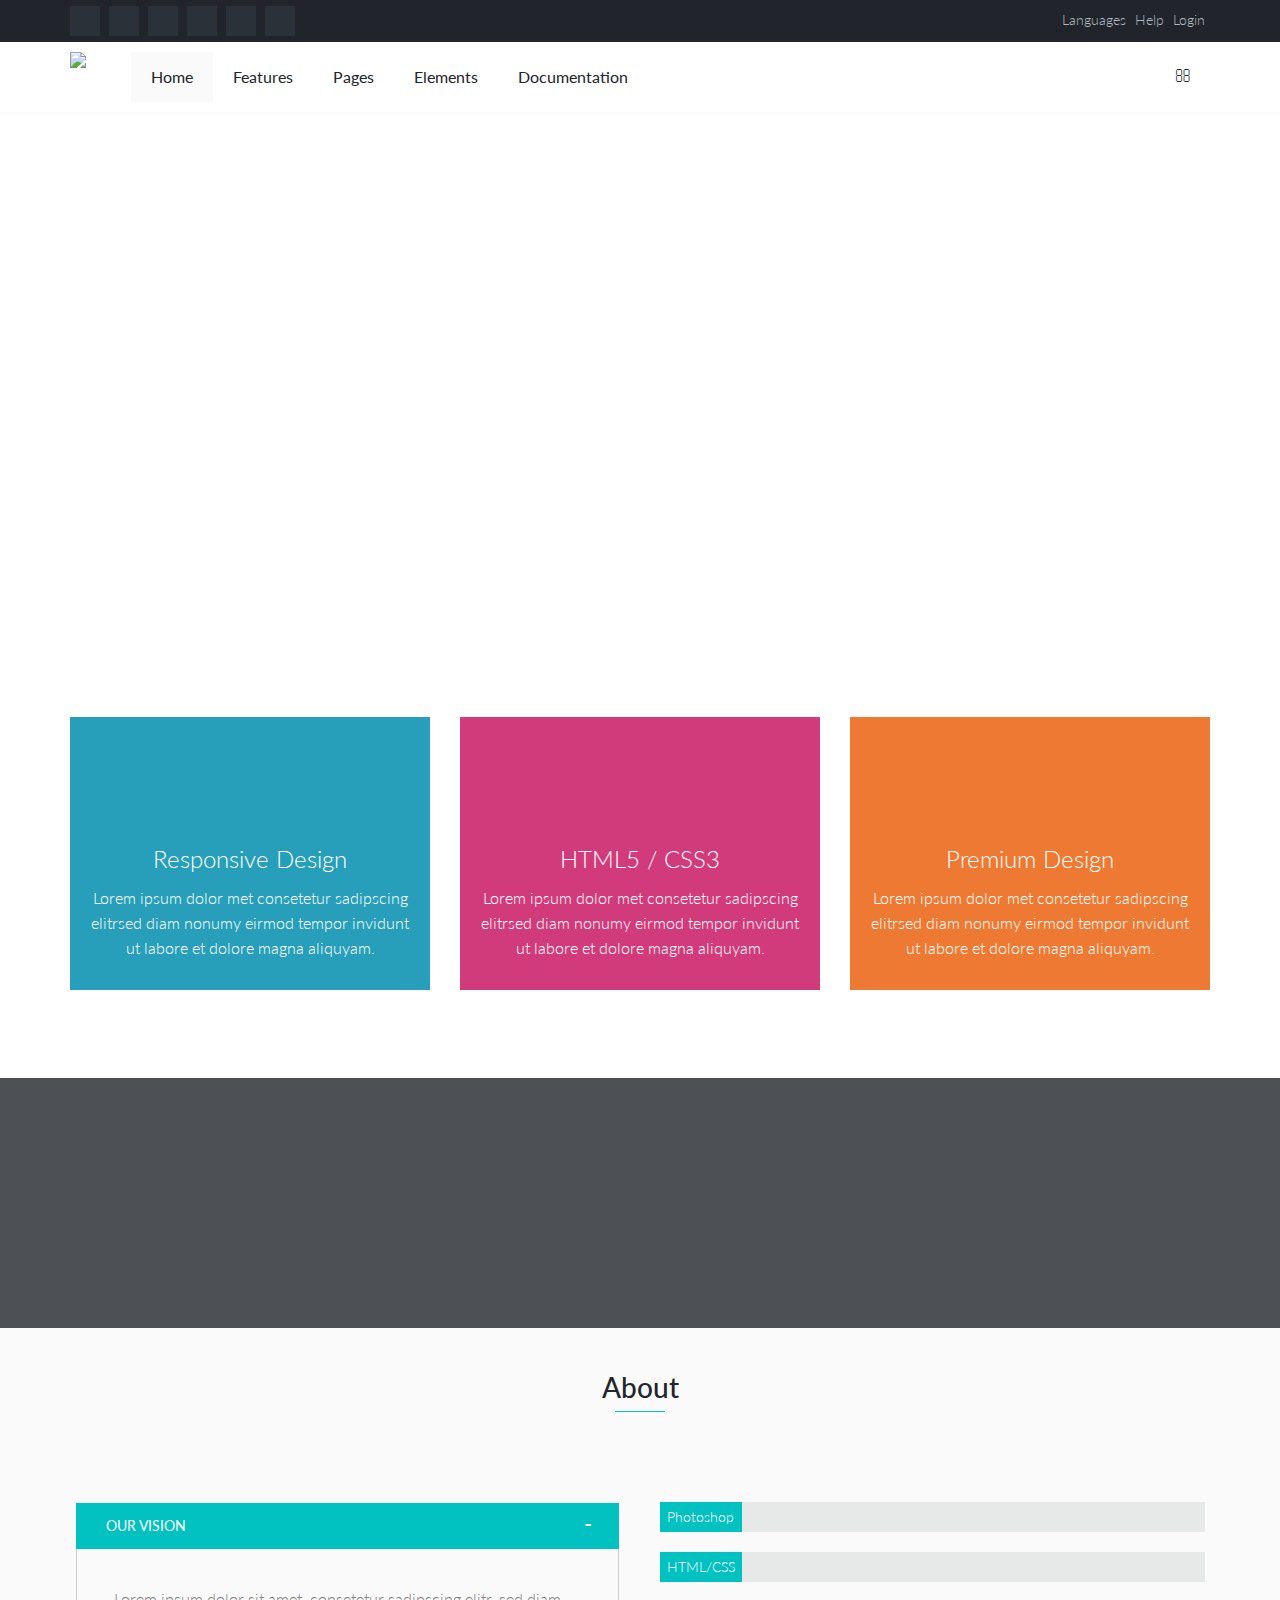
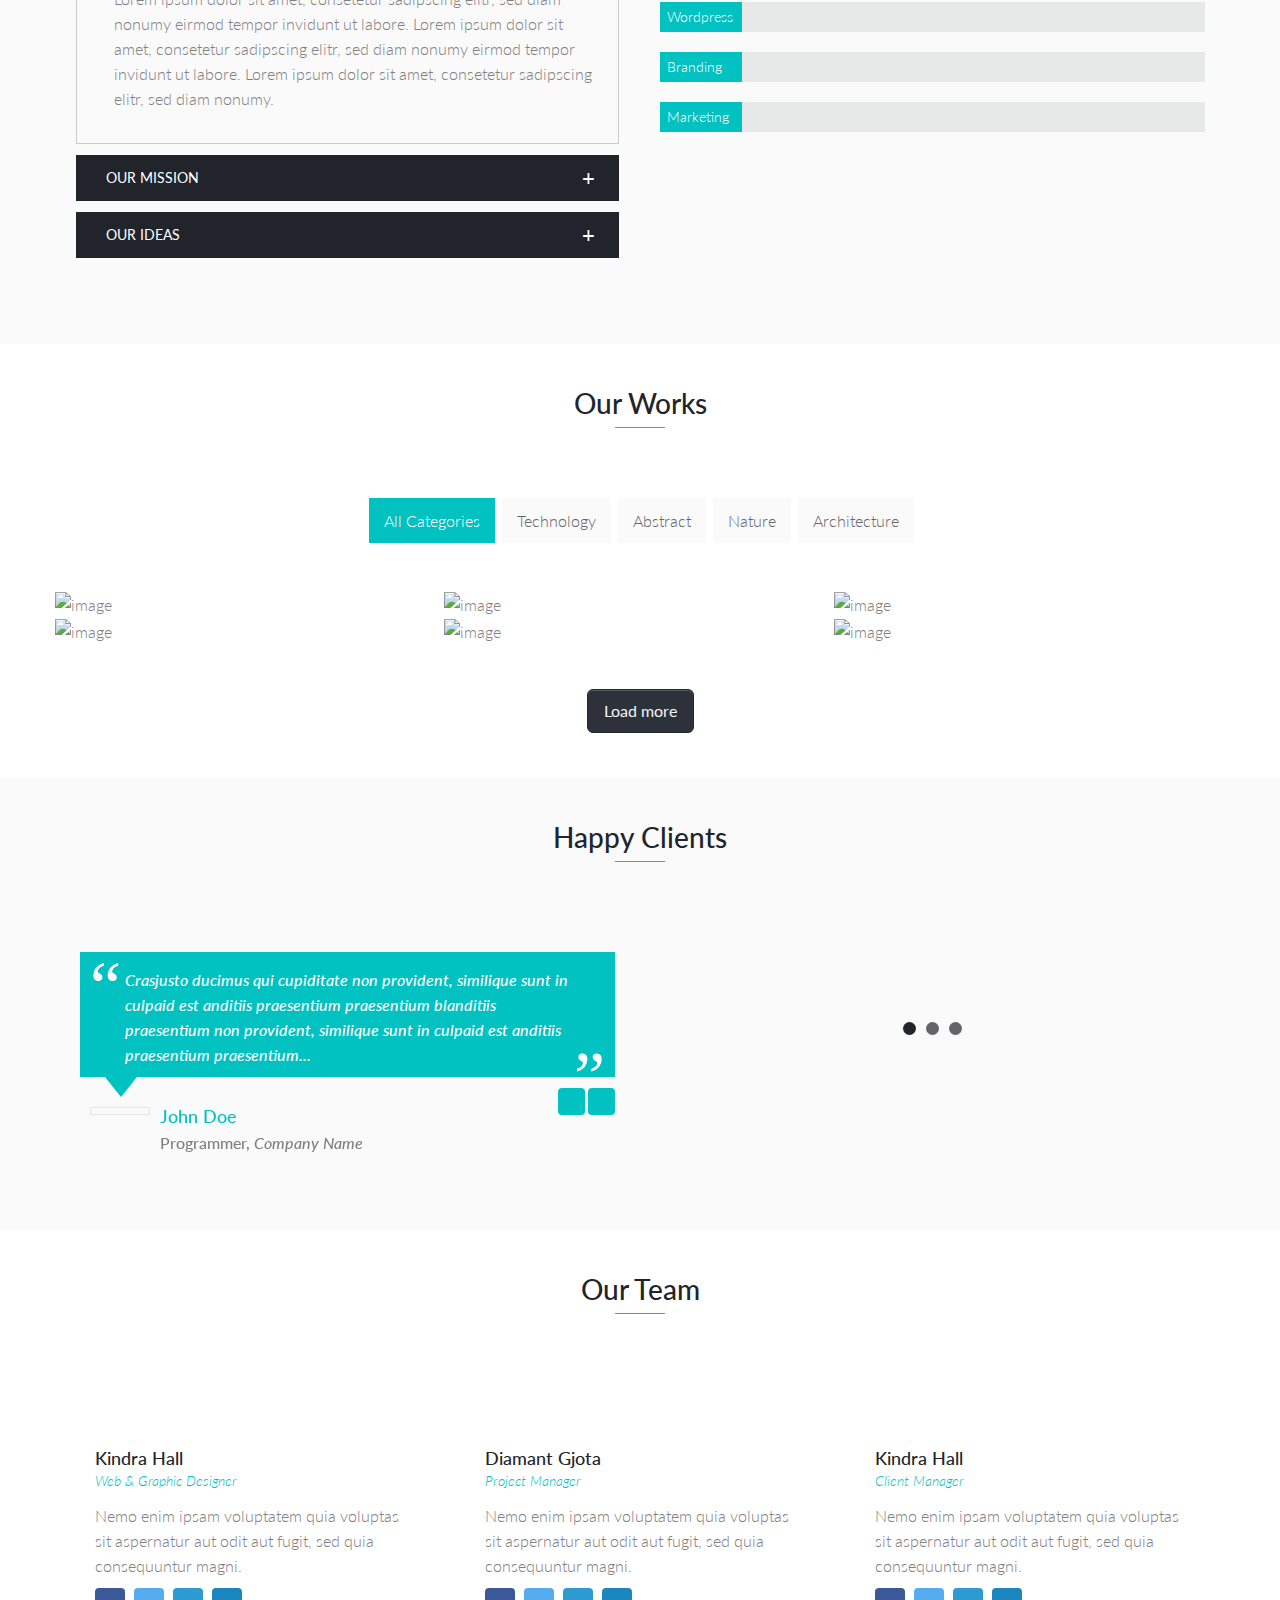
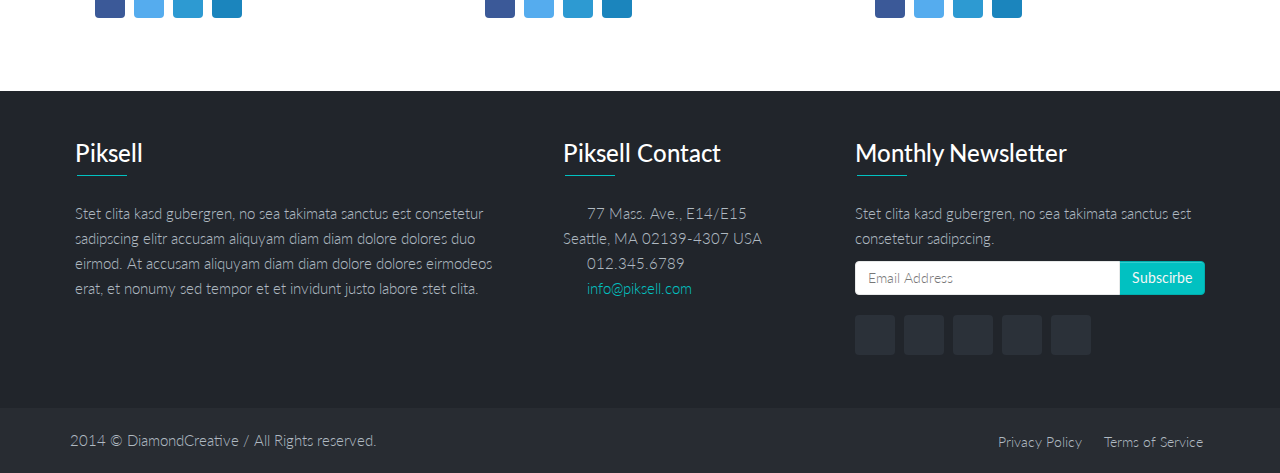
==== index.html @ fafe38b7 "Inicio de proyecto" ====
<!DOCTYPE html>
<html lang="en">
<head>
    <title>Piksell HTML5 Template</title>
    <meta charset="utf-8">
    <meta name="description" content="Piksell Responsive Multipurpose Template">
    <meta name="author" content="Diamant Gjota" />
    <meta name="keywords" content="piksell, html5, css3, template, bootstrap" />
    <meta name="viewport" content="width=device-width; initial-scale=1.0; maximum-scale=1.0; user-scalable=0;">
    
    <!-- Bootstrap Core CSS -->
    <link rel="stylesheet" href="css/bootstrap.min.css" />
    <!-- Icons/FontAwesome -->
    <link rel="stylesheet" href="css/font-awesome.min.css" />
    <!-- totop -->
    <link rel="stylesheet" href="css/ui.totop.css" />
    <!-- owl carusol -->
    <link rel="stylesheet" href="css/owl.carousel.css" />
    <!-- zetta menu -->
    <link rel="stylesheet" href="css/zetta-menu.min.css" />
    <!-- settings revolution slider -->
    <link rel="stylesheet" href="css/settings.css" />
    <!-- layerSlider -->
    <link rel="stylesheet" href="css/layerslider.css" />
    <!-- Animation -->
    <link rel="stylesheet" href="css/animate.css" />
    <!-- Customizable CSS -->
    <link rel="stylesheet" href="css/style.css" />
    
    <!-- FONTS -->
    <link href='http://fonts.googleapis.com/css?family=Lato:300,400,700,900' rel='stylesheet' type='text/css'>
    <link href='http://fonts.googleapis.com/css?family=Open+Sans:400,300,600,700,800' rel='stylesheet' type='text/css'>
    
    <!-- Favicon -->
    <link rel="shortcut icon" href="img/favicon.ico">
    
    <!-- HTML5 elements and media queries Support for IE8 : HTML5 shim and Respond.js -->
    <!--[if lt IE 9]>
        <script src="js/html5shiv.js"></script>
        <script src="js/respond.min.js"></script>
    <![endif]-->
    
</head>
		
<body>

    <!-- top header -->
    <div id="top-header" class="dark">
        <div class="container top-header">
            <div class="row">
                
                <div class="col-md-6 col-sm-7">
                    <a href="#" class="social-icon-jump-x2">
                        <div>
                            <i class="fa fa-facebook facebook-icon-jump"></i>
                            <i class="fa fa-facebook social-icon-jump-dark"></i>
                        </div>
                    </a>
                    <a href="#" class="social-icon-jump-x2">
                        <div>
                            <i class="fa fa-twitter twitter-icon-jump"></i>
                            <i class="fa fa-twitter social-icon-jump-dark"></i>
                        </div>
                    </a>
                    <a href="#" class="social-icon-jump-x2">
                        <div>
                            <i class="fa fa-skype skype-icon-jump"></i>
                            <i class="fa fa-skype social-icon-jump-dark"></i>
                        </div>
                    </a>
                    <a href="#" class="social-icon-jump-x2">
                        <div>
                            <i class="fa fa-dribbble dribbble-icon-jump"></i>
                            <i class="fa fa-dribbble social-icon-jump-dark"></i>
                        </div>
                    </a>
                    <a href="#" class="social-icon-jump-x2">
                        <div>
                            <i class="fa fa-linkedin linkedin-icon-jump"></i>
                            <i class="fa fa-linkedin social-icon-jump-dark"></i>
                        </div>
                    </a>
                    <a href="#" class="social-icon-jump-x2">
                        <div>
                            <i class="fa fa-youtube youtube-icon-jump"></i>
                            <i class="fa fa-youtube social-icon-jump-dark"></i>
                        </div>
                    </a>
                </div>
                
                <div class="col-md-6 col-sm-5">
                    <ul class="top-navigation inline-block pull-right">
                        <li class="languages-nav">
                            <i class="fa fa-globe"></i>
                            <a>Languages</a>
                            <ul class="languages">
                                <li>
                                    <a class="active" href="#">English</a>
                                </li>
                                <li>
                                    <a href="#">German</a>
                                </li>
                                <li>
                                    <a href="#">Spanish</a>
                                </li>
                            </ul>
                        </li>
                        <li><a href="faq.html">Help</a></li>
                        <li><a href="sign-in.html">Login</a></li>
                    </ul>   
                </div>
            
            </div><!-- end row -->
        </div><!-- end container -->
    </div>
    <!-- end top header -->
    
    <!-- start Navigation -->
    <nav class="navbar navbar-default" role="navigation">
      <div class="container">
        <!-- Zetta Menu 1 -->
        <ul onClick="" class="zetta-menu zm-response-switch zm-full-width zm-effect-slide-top">
            <!-- LOGO -->
            <li class="zm-logo">
                <a href="#"><img src="img/piksell_light.png" alt="piksell logo" /></a>
            </li>
            <!-- end LOGO -->
            
            <!-- Home Menu -->
            <li class="zm-active"><a>Home</a>
                <ul class="w-200">
                    <li class="zm-active"><a href="index.html">Home Creative 1</a></li>
                    <li><a href="home_creative2.html">Home Creative 2</a></li>
                    <li><a href="home_agency1.html">Home Agency 1</a></li>
                    <li><a href="home_agency2.html">Home Agency 2</a></li>
                    <li><a href="home_agency3.html">Home Agency 3</a></li>
                    <li><a href="home_agency4.html">Home Agency 4</a></li>
                    <li><a href="home_boxed.html">Home Boxed</a></li>
                    <li><a href="onepage.html">One Page Template</a></li>
                </ul>
            </li>
            <!-- /Home Menu -->
            
            <!-- Features Menu -->
            <li><a>Features</a>
                <ul class="w-150">
                    <li><a href="features/headers.html">Headers</a></li>
                    <li><a href="features/footers.html">Footers</a></li>
                    <li><a href="features/typography.html">Typography</a></li>
                    <li><a href="features/icons.html">Icons</a></li>
                    <li><a href="features/animation.html">Animation</a></li>
                    <li><a><i class="zm-caret fa fa-angle-right"></i>Sub Menu</a>
						<ul class="zm-drop-right w-150">
                            <li><a href="#">Level One</a></li>
                            <li><a>Level One<i class="zm-caret fa fa-angle-right"></i></a>
                            	<ul class="zm-drop-right w-150">
                                	<li><a href="#">Level Two</a></li>
                                    <li><a href="#">Level Two</a></li>
                                    <li><a><i class="zm-caret fa fa-angle-left"></i> Level Two</a>
                                    	<ul class="zm-drop-left w-150">
                                        	<li><a href="#">Level Three</a></li>
                                            <li><a href="#">Level Three</a></li>
                                        </ul>
                                    </li>
                                </ul>
                            </li>
                        </ul>
                    </li>
                </ul>
            </li>
            <!-- /Features Menu -->
            
            <!-- Pages -->
            <li class="zm-content-full"><a>Pages</a>
                <div>
                    <div class="zm-row">
                        <div class="zm-col c-3">
                            <ul>
                                <li><a href="about-us-1.html"><i class="fa fa-angle-right"></i>About Us 1</a></li>
                                <li><a href="about-us-2.html"><i class="fa fa-angle-right"></i>About Us 2</a></li>
                                <li><a href="about-us-3.html"><i class="fa fa-angle-right"></i>About Us 3</a></li>
                                <li><a href="about-me.html"><i class="fa fa-angle-right"></i>About Me</a></li>
                                <li><a href="team1.html"><i class="fa fa-angle-right"></i>Team 1</a></li>
                                <li><a href="team2.html"><i class="fa fa-angle-right"></i>Team 2</a></li>
                                <li><a href="services-1.html"><i class="fa fa-angle-right"></i>Services 1</a></li>
                                <li><a href="services-2.html"><i class="fa fa-angle-right"></i>Services 2</a></li>
                                <li><a href="services-3.html"><i class="fa fa-angle-right"></i>Services 3</a></li>
                                <li><a href="services-4.html"><i class="fa fa-angle-right"></i>Services 4</a></li>
                            </ul>
                        </div>
                        <div class="zm-col c-3">
                            <ul>
                                <li><a href="services-5.html"><i class="fa fa-angle-right"></i>Services 5</a></li>
                                <li><a href="services-6.html"><i class="fa fa-angle-right"></i>Services 6</a></li>
                                <li><a href="services-7.html"><i class="fa fa-angle-right"></i>Services 7</a></li>
                                <li><a href="services-8.html"><i class="fa fa-angle-right"></i>Services 8</a></li>
                                <li><a href="clients-1.html"><i class="fa fa-angle-right"></i>Clients 1</a></li>
                                <li><a href="clients-2.html"><i class="fa fa-angle-right"></i>Clients 2</a></li>
                                <li><a href="clients-3.html"><i class="fa fa-angle-right"></i>Clients 3</a></li>
                                <li><a href="portfolio-3-column1.html"><i class="fa fa-angle-right"></i>Portfolio 3 Column v1</a></li>
                                <li><a href="portfolio-3-column2.html"><i class="fa fa-angle-right"></i>Portfolio 3 Column v2</a></li>
                                <li><a href="portfolio-item-1.html"><i class="fa fa-angle-right"></i>Portfolio Item 1</a></li>
                            </ul>
                        </div>
                        <div class="zm-col c-3">
                            <ul>
                                <li><a href="portfolio-item-2.html"><i class="fa fa-angle-right"></i>Portfolio Item 2</a></li>
                                <li><a href="error404.html"><i class="fa fa-angle-right"></i>Error 404</a></li>
                                <li><a href="error500.html"><i class="fa fa-angle-right"></i>Error 500</a></li>
                                <li><a href="sign-in.html"><i class="fa fa-angle-right"></i>Sign In</a></li>
                                <li><a href="sign-up.html"><i class="fa fa-angle-right"></i>Sign Up</a></li>
                                <li><a href="contact-1.html"><i class="fa fa-angle-right"></i>Contact 1</a></li>
                                <li><a href="contact-2.html"><i class="fa fa-angle-right"></i>Contact 2</a></li>
                                <li><a href="contact-3.html"><i class="fa fa-angle-right"></i>Contact 3</a></li>
                            	<li><a href="blog-left-sidebar.html"><i class="fa fa-angle-right"></i>Blog Sidebar Left</a></li>
                                <li><a href="blog-right-sidebar.html"><i class="fa fa-angle-right"></i>Blog Sidebar Right</a></li>
                            </ul>
                        </div>
                        <div class="zm-col c-3">
                            <ul class="last">
                                <li><a href="blog-full-width.html"><i class="fa fa-angle-right"></i>Blog Full Width</a></li>
                                <li><a href="blog-item-left-sidebar.html"><i class="fa fa-angle-right"></i>Blog Item Left Sidebar</a></li>
                                <li><a href="blog-item-right-sidebar.html"><i class="fa fa-angle-right"></i>Blog Item Right Sidebar</a></li>
                                <li><a href="blog-item-full-width.html"><i class="fa fa-angle-right"></i>Blog Item Full Width</a></li>
                                <li><a href="privacy-policy.html"><i class="fa fa-angle-right"></i>Privacy Policy</a></li>
                                <li><a href="terms-of-service.html"><i class="fa fa-angle-right"></i>Terms of Service</a></li>
                                <li><a href="faq.html"><i class="fa fa-angle-right"></i>FAQ</a></li>
                            </ul>
                        </div>
                    </div>
                </div>
            </li>
            <!-- /Pages -->
            
            <!-- Elements -->
            <li class="zm-content-full"><a>Elements</a>
                <div>
                    <div class="zm-row">
                        <div class="zm-col c-3">
                            <ul>
                                <li><a href="features/accordion-tabs.html"><i class="fa fa-angle-right"></i>Accordion & tabs</a></li>
                                <li><a href="features/alerts.html"><i class="fa fa-angle-right"></i>Alerts</a></li>
                                <li><a href="features/boxes.html"><i class="fa fa-angle-right"></i>Boxes</a></li>
                                <li><a href="features/buttons.html"><i class="fa fa-angle-right"></i>Buttons</a></li>
                                <li><a href="features/breadcrumbs.html"><i class="fa fa-angle-right"></i>Breadcrumbs</a></li>

                            </ul>
                        </div>
                        <div class="zm-col c-3">
                            <ul>
                                <li><a href="features/carousel.html"><i class="fa fa-angle-right"></i>Carousel</a></li>
                                <li><a href="features/counters.html"><i class="fa fa-angle-right"></i>Counters</a></li>
                                <li><a href="features/forms.html"><i class="fa fa-angle-right"></i>Forms</a></li>
                                <li><a href="features/icon-boxes.html"><i class="fa fa-angle-right"></i>Icon Boxes</a></li>
                                <li><a href="features/lists.html"><i class="fa fa-angle-right"></i>Lists</a></li>
                            </ul>
                        </div>
                        <div class="zm-col c-3">
                            <ul>
                                <li><a href="features/paginations.html"><i class="fa fa-angle-right"></i>Pagination</a></li>
                                <li><a href="features/progress.html"><i class="fa fa-angle-right"></i>Progress bar</a></li>
                                <li><a href="features/tables.html"><i class="fa fa-angle-right"></i>Table</a></li>
                                <li><a href="features/testimonials.html"><i class="fa fa-angle-right"></i>Testimonials</a></li>
                                <li><a href="features/panels.html"><i class="fa fa-angle-right"></i>Panels</a></li>
                            </ul>
                        </div>
                        <div class="zm-col c-3">
                            <ul class="last">
                                <li><a href="features/sections.html"><i class="fa fa-angle-right"></i>Sections</a></li>
                                <li><a href="features/thumbnails.html"><i class="fa fa-angle-right"></i>Thumbnails</a></li>
                                <li><a href="features/pricing-tables.html"><i class="fa fa-angle-right"></i>Pricing Tables</a></li>
                                <li><a href="features/social-icons.html"><i class="fa fa-angle-right"></i>Social Icons</a></li>
                            </ul>
                        </div>
                    </div>
                </div>
            </li>
            <!-- /Elements -->
            
            <!-- Blog Menu -->
            <li><a href="documentation/docs.html">Documentation</a></li>
            <!-- /Blog Menu -->
    
            <!-- Search Place -->
            <li class="zm-search zm-right-item">
                <form>
                    <input id="search-1" name="search" type="search">
                    <label for="search-1" class="fa fa-search"></label>
                </form>
            </li>
            <!-- /Search Place -->
        </ul>
        <!-- /Zetta Menu 1 -->
      </div><!-- /.container-fluid -->
    </nav>
    <!-- end nav -->
		
	<!-- layerSlider -->
    <div id="full-slider-wrapper">
		<div id="layerslider" style="width:100%;height:530px;">
			
            
            <div class="ls-slide" data-ls="transition2d:95;timeshift:-1000;">
                <img src="sliderimages/slide-b-bg.jpg" class="ls-bg" alt="Slide background"/>
                
                <img class="ls-l" style="top:50px;left:125px;white-space: nowrap;" data-ls="offsetxin:400;durationin:2000;offsetxout:400;" src="sliderimages/sliderman.png" alt="">
				
                <p class="ls-l" style="top:80px;left:730px;font-weight: 300;height:40px;padding-right:10px;padding-left:10px;font-size:36px;line-height:37px;color:#fff;white-space: nowrap;" data-ls="offsetxin:0;durationin:2000;delayin:1500;easingin:easeOutElastic;rotatexin:-90;transformoriginin:50% top 0;offsetxout:-400;durationout:1000;">
					Powerfully Responsive <br />&amp; Clean Design
				</p>
				
                <p class="ls-l" style="top:170px;left:740px;font-family:'Indie Flower';font-size:22px;color:#fff;white-space: nowrap;" data-ls="offsetxin:0;durationin:2000;delayin:2000;easingin:easeOutElastic;rotatexin:90;transformoriginin:50% top 0;offsetxout:-600;">
					Multi-purpose HTML Template
				</p>

                <p class="ls-l" style="top:210px;left:740px;font-family:'Indie Flower';font-size:18px;color:#fff;white-space: nowrap;" data-ls="offsetxin:0;durationin:2000;delayin:2000;easingin:easeOutElastic;rotatexin:90;transformoriginin:50% top 0;offsetxout:-600;">
					Incredible Features, elements and options that <br />allow you to create beautiful layouts.
				</p>
                
                <a class="btn pi-btn-red ls-s-1" href="#" style=" padding: 9px 20px; font-size:18px; top:270px;left:740px;slidedirection : right; slideoutdirection : right; durationin : 3000; durationout : 2500; delayin : 1000; ">
                Purchease Now
            	</a>
				
                <img class="ls-l ls-linkto-3" style="top:360px;left:742px;white-space: nowrap;" data-ls="offsetxin:-50;delayin:1000;offsetxout:-50; durationin : 3000; durationout : 2500; delayin : 1000;" src="sliderimages/left.PNG" alt="">
                
                <img class="ls-l ls-linkto-2" style="top:360px;left:782px;white-space: nowrap;" data-ls="offsetxin:50;delayin:1000;offsetxout:50; durationin : 3000; durationout : 2500; delayin : 1000;" src="sliderimages/right.png" alt="">
                
			</div><!-- end ls-slider -->
            
            <div class="ls-slide" data-ls="transition2d:95;timeshift:-1000;">
				<img src="sliderimages/slide-b-1.png" class="ls-bg" alt="Slide background"/>
                
                <img class="ls-l" style="top:80px;left:550px;white-space: nowrap;" data-ls="offsetxin:300;durationin:2000;offsetxout:-300;parallaxlevel:-1;" src="sliderimages/screen_02.png" alt="">
                
                <img class="ls-l" style="top:137px;left:450px;white-space: nowrap;" data-ls="offsetxin:600;durationin:2000;offsetxout:-600;parallaxlevel:1;" src="sliderimages/screen_01.png" alt="">
				
                <p class="ls-l" style="top:140px;left:125px;font-weight: 300;height:40px;padding-right:10px;padding-left:10px;font-size:36px;line-height:37px;color:#fff;white-space: nowrap;" data-ls="offsetxin:0;durationin:2000;delayin:1500;easingin:easeOutElastic;rotatexin:-90;transformoriginin:50% top 0;offsetxout:-200;durationout:1000;parallaxlevel:3;">
					Full Width &amp; <br />Boxed Layout
				</p>
				
                <a class="btn pi-btn-default ls-s-1" href="#" style=" padding: 9px 20px; font-size:20px; top:240px; left: 135px; white-space: nowrap;" data-ls="offsetxin:0;durationin:2000;delayin:1500;easingin:easeOutElastic;rotatexin:-90;transformoriginin:50% top 0;offsetxout:-200;durationout:1000;parallaxlevel:3;">
                Download Now
            	</a>
				
                <img class="ls-l ls-linkto-1" style="top:320px;left:135px;white-space: nowrap;" data-ls="offsetxin:-50;delayin:1000;offsetxout:-50;parallaxlevel:3;" src="sliderimages/left.PNG" alt="">
                
                <img class="ls-l ls-linkto-3" style="top:320px;left:175px;white-space: nowrap;" data-ls="offsetxin:50;delayin:1000;offsetxout:50;parallaxlevel:3;" src="sliderimages/right.png" alt="">
                
                
			</div><!-- end ls-slider -->
			
            <div class="ls-slide" data-ls="transition2d:95;timeshift:-1000;">
				<img src="sliderimages/bg6b.jpg" class="ls-bg" alt="Slide background"/>
				
                <p class="ls-l" style="top:150px;left:50%;font-weight: 300;font-size:36px;line-height:37px;color:#21252b;white-space: nowrap;" data-ls="offsetxin:0;durationin:2000;delayin:1500;easingin:easeOutElastic;rotatexin:-90;transformoriginin:50% top 0;offsetxout:-200;durationout:1000;">
					WE ARE PIKSELL
				</p>
				
                <p class="ls-l" style="top:210px;left:50%;font-family:'Indie Flower';font-size:18px;color:#384147;white-space: nowrap;" data-ls="offsetxin:0;durationin:1000;delayin:2000;easingin:easeOutElastic;rotatexin:90;transformoriginin:50% top 0;offsetxout:-400;">
					Clean And Creative Design With Dedicated Support System
				</p>
                
                <a class="btn pi-btn-dark btn-border ls-s-1" href="#" style=" padding: 9px 20px; font-size:20px; top:260px; left: 50%; white-space: nowrap;" data-ls="offsetxin:0;durationin:1000;delayin:1500;easingin:easeOutElastic;rotatexin:-90;transformoriginin:50% top 0;offsetxout:-200;">
                View More
            	</a>
				
                <img class="ls-l ls-linkto-2" style="top:360px;left:48.5%;white-space: nowrap;" data-ls="offsetxin:-50;delayin:1000;rotatein:-50;offsetxout:50;rotateout:50;" src="sliderimages/left-dark.png" alt="">
                
                <img class="ls-l ls-linkto-1" style="top:360px;left:51.5%;white-space: nowrap;" data-ls="offsetxin:50;delayin:1000;offsetxout:50;" src="sliderimages/right-dark.png" alt="">
                
			</div><!-- end ls-slider -->
		
        </div>
	</div>
    <!-- end layerSlider -->
    
    <!-- what-we-do -->
    <section class="content">
    	<div class="container">
        	<div class="row">
            	
                <div class="col-sm-4">
                    <div class="single_box box-blue style3">
                        <div class="icons_introimg image-icon">
                            <i class="fa fa-tablet"></i>
                        </div>
                        <h3>Responsive Design</h3>
                        <p class="introtext">Lorem ipsum dolor met consetetur sadipscing elitrsed diam nonumy eirmod tempor invidunt ut labore et dolore magna aliquyam.</p>
                    </div>
                </div>
                
                <div class="col-sm-4">
                    <div class="single_box box-pink style3">
                        <div class="icons_introimg image-icon">
                            <i class="fa fa-code"></i>
                        </div>
                        <h3>HTML5 / CSS3</h3>
                        <p class="introtext">Lorem ipsum dolor met consetetur sadipscing elitrsed diam nonumy eirmod tempor invidunt ut labore et dolore magna aliquyam.</p>
                    </div>
                </div>
                
                <div class="col-sm-4">
                    <div class="single_box box-orange style3">
                        <div class="icons_introimg image-icon">
                            <i class="fa  fa-rocket"></i>
                        </div>
                        <h3>Premium Design</h3>
                        <p class="introtext">Lorem ipsum dolor met consetetur sadipscing elitrsed diam nonumy eirmod tempor invidunt ut labore et dolore magna aliquyam.</p>
                    </div>
                </div>
                
            </div><!-- end of row -->
        </div><!-- end of container -->
    </section>
    <!-- end of what-we-do -->
    
    <!-- parallax section -->
    <section class="content section-parallax parallaxBg" style="background-image: url(img/about-us-bg.jpg);">
    	<div class="layer"></div>
    	<div class="container parallax-content">
        	<div class="row text-center">
            	<h3 class="margin-bottom-30 wow fadeInDown" data-wow-duration="1s">Awesome Parallax section</h3>
                <p class="margin-bottom-30 wow fadeInDown" data-wow-duration="1s">Lorem ipsum dsamet consetetur sadipscing elitacusam aliquyam diam diam dolore dolores duo eirmod eos eratet nonumy.</p>
                <a href="#" class="btn btn-lg pi-btn-default wow fadeInUp" data-wow-duration="2s">Purchease</a>
            </div>
        </div><!-- end container -->
    </section>
    <!-- end parallax section -->
    
    <!-- About Company -->
    <section class="content section-grey">
    	<div class="container about-company">
        	<div class="row">
            	<h4 class="text-center">About</h4>
                <div class="line"></div>
                
            	<div class="col-sm-6 padd">
                	<div class="panel-group" id="accordion">
                        <div class="panel panel-default">
                            <div class="panel-heading">
                                <h4 class="panel-title">
                                    <a data-toggle="collapse" data-parent="#accordion" href="#collapse1">
                                       Our vision
                                    </a>
                                </h4>
                            </div>
                            <div id="collapse1" class="panel-collapse collapse in">
                                <div class="panel-body">
                                    <p>Lorem ipsum dolor sit amet, consetetur sadipscing elitr, sed diam nonumy eirmod tempor invidunt ut labore. Lorem ipsum dolor sit amet, consetetur sadipscing elitr, sed diam nonumy eirmod tempor invidunt ut labore. Lorem ipsum dolor sit amet, consetetur sadipscing elitr, sed diam nonumy.</p>
                                </div>
                            </div>
                        </div>
                        <div class="panel panel-default">
                            <div class="panel-heading">
                                <h4 class="panel-title">
                                    <a data-toggle="collapse" data-parent="#accordion" href="#collapse2" class="collapsed">
                                        Our mission
                                    </a>
                                </h4>
                            </div>
                            <div id="collapse2" class="panel-collapse collapse">
                                <div class="panel-body"><p>Lorem ipsum dolor sit amet, consetetur sadipscing elitr, sed diam nonumy eirmod tempor invidunt ut labore. Lorem ipsum dolor sit amet, consetetur sadipscing elitr, sed diam nonumy eirmod tempor invidunt ut labore.Lorem ipsum dolor sit amet, consetetur sadipscing elitr, sed diam nonumy eirmod tempor invidunt ut labore.</p>
                                </div>
                            </div>
                        </div>
                        <div class="panel panel-default">
                            <div class="panel-heading">
                                <h4 class="panel-title">
                                    <a data-toggle="collapse" data-parent="#accordion" href="#collapse3" class="collapsed">
                                        Our ideas
                                    </a>
                                </h4>
                            </div>
                            <div id="collapse3" class="panel-collapse collapse">
                                <div class="panel-body">
                                    <p>Lorem ipsum dolor sit amet, consetetur sadipscing elitr, sed diam nonumy eirmod tempor invidunt ut labore. Lorem ipsum dolor sit amet, consetetur sadipscing elitr, sed diam nonumy eirmod tempor invidunt ut labore.Lorem ipsum dolor sit amet, consetetur sadipscing elitr, sed diam nonumy eirmod tempor invidunt ut labore.</p>
                                </div>
                            </div>
                        </div>
                    </div> <!-- eof collapse -->

                </div><!-- end sm-6 -->
                
                <div class="col-sm-6 padd">
                	<div class="progress progress-style3">
                      <div class="progress-bar" data-percentage="80" style="width: 0%;">
                        <span class="skills-name pull-left">Photoshop</span>  
                        <span class="skills-percentage pull-right"></span>
                      </div><!-- end progress-bar -->
                    </div><!-- end progress -->
                    
                    <div class="progress progress-style3">
                      <div class="progress-bar" data-percentage="85" style="width: 0%;">
                        <span class="skills-name pull-left">HTML/CSS</span>
                        <span class="skills-percentage pull-right"></span> 
                      </div><!-- end progress-bar -->
                    </div><!-- end progress -->
                    
                    <div class="progress progress-style3">
                      <div class="progress-bar" data-percentage="65" style="width: 0%;">
                        <span class="skills-name pull-left">Wordpress</span>
                        <span class="skills-percentage pull-right"></span>
                      </div><!-- end progress-bar -->
                    </div><!-- end progress -->
                    
                    <div class="progress progress-style3">
                      <div class="progress-bar" data-percentage="98" style="width: 0%;">
                        <span class="skills-name pull-left">Branding</span>  
                        <span class="skills-percentage pull-right"></span>
                      </div><!-- end progress-bar -->
                    </div><!-- end progress -->
                    
                    <div class="progress progress-style3">
                      <div class="progress-bar" data-percentage="74" style="width: 0%;">
                        <span class="skills-name pull-left">Marketing</span>  
                        <span class="skills-percentage pull-right"></span>
                      </div><!-- end progress-bar -->
                    </div><!-- end progress -->

                </div><!-- end sm-6 -->
                
            </div><!-- end row -->
        </div><!-- end container -->
    </section>
    <!-- end About Company -->
    
    <!-- portfolio section -->
    <section class="content">
    	<div class="container">
        	<div class="row">
            	<h4 class="text-center">Our Works</h4>
                <div class="line"></div>
                
            	<div class="portfolioFilter margin-bottom-40 text-center">
                    <a href="#" data-filter="*" class="current">All Categories</a>
                    <a href="#" data-filter=".technology">Technology</a>
                    <a href="#" data-filter=".abstract">Abstract</a>
                    <a href="#" data-filter=".nature">Nature</a>
                    <a href="#" data-filter=".architecture">Architecture</a>
                </div>
                
            	 <div class="portfolioContainer grid-3">
					
                    <div class="item technology">
                        <div class="portfolio-layer"></div>
                        <img src="img/portfolio/technology/image_01.jpg" alt="image">
                        <div class="work-description">
                            <a href="portfolio-item-2.html">
                                <div class="plus">
                                    <i class="fa fa-plus"></i>
                                </div>
                            </a>
                            <h6>iPhone 5S with Sport Fashion Sunglasses</h6>
                            <p><i class="fa fa-tag margin-right-5"></i>Technology</p>
                        </div><!-- end work-description -->
                    </div><!-- end item -->
                    
                    <div class="item nature">
                        <div class="portfolio-layer"></div>
                        <img src="img/portfolio/nature/image_02.jpg" alt="image">
                        <div class="work-description">
                            <a href="portfolio-item-1.html">
                                <div class="plus">
                                    <i class="fa fa-plus"></i>
                                </div>
                            </a>
                            <h6>Tree in Morning Sunlights</h6>
                            <p><i class="fa fa-tag margin-right-5"></i>Nature</p>
                        </div><!-- end work-description -->
                    </div><!-- end item -->
                    
                    <div class="item abstract">
                        <div class="portfolio-layer"></div>
                        <img src="img/portfolio/abstract/image_01.jpg" alt="image">
                        <div class="work-description">
                            <a href="portfolio-item-2.html">
                                <div class="plus">
                                    <i class="fa fa-plus"></i>
                                </div>
                            </a>
                            <h6>Abstract Sunset Girl</h6>
                            <p><i class="fa fa-tag margin-right-5"></i>Abstract</p>
                        </div><!-- end work-description -->
                    </div><!-- end item -->
                    
                    <div class="item technology">
                        <div class="portfolio-layer"></div>
                        <img src="img/portfolio/technology/image_02.jpg" alt="image">
                        <div class="work-description">
                            <a href="portfolio-item-1.html">
                                <div class="plus">
                                    <i class="fa fa-plus"></i>
                                </div>
                            </a>
                            <h6>MacBook and clutter?</h6>
                            <p><i class="fa fa-tag margin-right-5"></i>Technology</p>
                        </div><!-- end work-description -->
                    </div><!-- end item -->
                    
                    <div class="item abstract nature">
                        <div class="portfolio-layer"></div>
                        <img src="img/portfolio/abstract/image_02.jpg" alt="image">
                        <div class="work-description">
                            <a href="portfolio-item-2.html">
                                <div class="plus">
                                    <i class="fa fa-plus"></i>
                                </div>
                            </a>
                            <h6>Grass Blue Feelings</h6>
                            <p><i class="fa fa-tag margin-right-5"></i>Abstract, Nature</p>
                        </div><!-- end work-description -->
                    </div><!-- end item -->
                    
                    <div class="item architecture">
                        <div class="portfolio-layer"></div>
                        <img src="img/portfolio/architecture/image_02.jpg" alt="image">
                        <div class="work-description">
                            <a href="portfolio-item-1.html">
                                <div class="plus">
                                    <i class="fa fa-plus"></i>
                                </div>
                            </a>
                            <h6>Old Blue Wooden Windows in Venice</h6>
                            <p><i class="fa fa-tag margin-right-5"></i>Architecture</p>
                        </div><!-- end work-description -->
                    </div><!-- end item -->

            	</div><!-- end portfolioContent -->
                
                <div class="text-center margin-top-45">
                    <a href="#" class="btn btn-lg pi-btn-dark">Load more</a>
                </div>
                 
            </div><!-- end row -->
        </div><!-- end container -->
    </section>
    <!-- end portfolio section -->
    
    <!-- happy clients -->
    <section class="content section-grey">
    	<div class="container">
        	<div class="row">
            	<h4 class="text-center">Happy Clients</h4>
                <div class="line"></div>
                
                <div class="col-md-6 padd">
                
                	<div class="owl-carousel owl-testimonial-default">
                        
                        <div class="item">
                            <blockquote class="testimonial">
                                <p>Crasjusto ducimus qui cupiditate non provident, similique sunt in culpaid est anditiis praesentium praesentium blanditiis praesentium non provident, similique sunt in culpaid est anditiis praesentium praesentium...</p>
                            </blockquote>
                            <div class="arrow-down"></div>
                            <div class="testimonial-info">
                                <img class="pull-left" src="img/blog/image_03.jpg" alt="" />
                                <div class="testimonial-author">
                                    <h6><a href="#">John Doe</a></h6>
                                    Programmer, <i>Company Name</i>
                                </div><!-- end testimonial-author -->
                            </div><!-- end testimonial-info -->
                        </div><!-- end item -->
                        
                        <div class="item">
                            <blockquote class="testimonial">
                                <p>Crasjusto ducimus qui cupiditate non provident, similique sunt in culpaid est anditiis praesentium praesentium blanditiis praesentium non provident, similique sunt in culpaid est anditiis praesentium praesentium...</p>
                            </blockquote>
                            <div class="arrow-down"></div>
                            <div class="testimonial-info">
                                <img class="pull-left" src="img/blog/image_01.jpg" alt="" />
                                <div class="testimonial-author">
                                    <h6><a href="#">Diamant Gjota</a></h6>
                                    Programmer, <i>Company Name</i>
                                </div><!-- end testimonial-author -->
                            </div><!-- end testimonial-info -->
                        </div><!-- end item -->
                        
                	</div><!-- end owl-carousel -->

                </div><!-- end col-md-6 -->
                
                <div class="col-md-6 padd">
                
                	 <div class="owl-carousel owl-item-3">
                        
                        <div class="item wow fadeIn" data-wow-duration="1s">
                            <a href="#">
								<img src="img/clients/client_logo1.png" alt="" />
                            </a>
                        </div>
                        
                        <div class="item wow fadeIn" data-wow-duration="2s">
                            <a href="#">
                            	<img src="img/clients/client_logo2.png" alt="" />
                            </a>
                        </div>
                        
                        <div class="item wow fadeIn" data-wow-duration="3s">
                            <a href="#">
                            	<img src="img/clients/client_logo3.png" alt="" />
                            </a>
                       	</div>     
                        
                        <div class="item wow fadeIn" data-wow-duration="4s">    
                            <a href="#">
                            	<img src="img/clients/client_logo4.png" alt="" />
                            </a>
                       	</div>
                        
                        <div class="item wow fadeIn" data-wow-duration="5s">    
                            <a href="#">
                            	<img src="img/clients/client_logo5.PNG" alt="" />
                            </a>
                        </div>
                        
                        <div class="item wow fadeIn" data-wow-duration="6s">
                            <a href="#">
                            	<img src="img/clients/client_logo6.PNG" alt="" />
                            </a>
                        </div>
                        
                        <div class="item wow fadeIn" data-wow-duration="7s">
                            <a href="#">
                            	<img src="img/clients/client_logo7.PNG" alt="" />
                            </a>
                        </div>
                        
                        <div class="item wow fadeIn" data-wow-duration="8s">
                            <a href="#">
                            	<img src="img/clients/client_logo8.PNG" alt="" />
                            </a>
                        </div>
                        
                 	</div><!-- end owl-item-3 -->
                    
                </div><!-- end col-md-6 -->
                
            </div>
        </div><!-- end container -->
    </section>
    <!-- end happy clients -->
    
    <!-- our team -->
    <section class="content">
    	<div class="container">
        	<div class="row">
            	<h4 class="text-center">Our Team</h4>
                <div class="line"></div>
                
            	<div class="col-sm-6 col-md-4 padd">
                    <div class="team style1">
                        <div class="team-header">
                            <div class="team-layer"></div>
                            <img class="box-shadow" src="img/team/team-333.jpg" alt="" />
                            <ul class="half inline-block">
                                <li><a href="#"><i class="fa fa-plus"></i></a></li>
                            </ul>
                        </div>
                        <div class="team-date">
                            <h6>Kindra Hall</h6>
                            <i class="piksell-color small-text">Web & Graphic Designer</i>
                            <p>Nemo enim ipsam voluptatem quia voluptas sit aspernatur aut odit aut fugit, sed quia consequuntur magni.</p>
                            <ul class="social inline-block">
                                <li><a href="#"><i class="fa fa-facebook facebook-icon social-icon rounded social-icon-x2"></i></a></li>
                                <li><a href="#"><i class="fa fa-twitter twitter-icon social-icon rounded social-icon-x2"></i></a></li>
                                <li><a href="#"><i class="fa fa-behance behance-icon social-icon rounded social-icon-x2"></i></a></li>
                                <li><a href="#"><i class="fa fa-linkedin linkedin-icon social-icon rounded social-icon-x2"></i></a></li>
                            </ul>
                        </div>
                    </div><!-- end team-style1 -->
                </div><!-- end col-sm-4 -->
                
                <div class="col-sm-6 col-md-4 padd">
                    <div class="team style1">
                        <div class="team-header">
                            <div class="team-layer"></div>
                            <img class="box-shadow" src="img/team/team-444.jpg" alt="" />
                            <ul class="half inline-block">
                                <li><a href="#"><i class="fa fa-plus"></i></a></li>
                            </ul>
                        </div>
                        <div class="team-date">
                            <h6>Diamant Gjota</h6>
                            <i class="piksell-color small-text">Project Manager</i>
                            <p>Nemo enim ipsam voluptatem quia voluptas sit aspernatur aut odit aut fugit, sed quia consequuntur magni.</p>
                            <ul class="social inline-block">
                                <li><a href="#"><i class="fa fa-facebook facebook-icon social-icon rounded social-icon-x2"></i></a></li>
                                <li><a href="#"><i class="fa fa-twitter twitter-icon social-icon rounded social-icon-x2"></i></a></li>
                                <li><a href="#"><i class="fa fa-behance behance-icon social-icon rounded social-icon-x2"></i></a></li>
                                <li><a href="#"><i class="fa fa-linkedin linkedin-icon social-icon rounded social-icon-x2"></i></a></li>
                            </ul>
                        </div>
                    </div><!-- end team-style1 -->
                </div><!-- end col-sm-4 -->
                
                <div class="col-sm-6 col-md-4 padd">
                    <div class="team style1">
                        <div class="team-header">
                            <div class="team-layer"></div>
                            <img class="box-shadow" src="img/team/team-555.jpg" alt="" />
                            <ul class="half inline-block">
                                <li><a href="#"><i class="fa fa-plus"></i></a></li>
                            </ul>
                        </div>
                        <div class="team-date">
                            <h6>Kindra Hall</h6>
                            <i class="piksell-color small-text">Client Manager</i>
                            <p>Nemo enim ipsam voluptatem quia voluptas sit aspernatur aut odit aut fugit, sed quia consequuntur magni.</p>
                            <ul class="social inline-block">
                                <li><a href="#"><i class="fa fa-facebook facebook-icon social-icon rounded social-icon-x2"></i></a></li>
                                <li><a href="#"><i class="fa fa-twitter twitter-icon social-icon rounded social-icon-x2"></i></a></li>
                                <li><a href="#"><i class="fa fa-behance behance-icon social-icon rounded social-icon-x2"></i></a></li>
                                <li><a href="#"><i class="fa fa-linkedin linkedin-icon social-icon rounded social-icon-x2"></i></a></li>
                            </ul>
                        </div>
                    </div><!-- end team-style1 -->
                </div><!-- end col-sm-4 -->

            </div><!-- end row -->
        </div><!-- end container -->
    </section>
    <!-- end our team -->
    
    <!-- footer -->
    <footer id="footer" class="dark">
        <div class="container footer">
            <div class="row">
                
                <div class="col-sm-5 padd">
                    <h5>Piksell</h5>
                    <div class="line-left"></div>
                    <p>Stet clita kasd gubergren, no sea takimata sanctus est consetetur sadipscing elitr accusam aliquyam diam diam dolore dolores duo eirmod. At accusam aliquyam diam diam dolore dolores eirmodeos erat, et nonumy sed tempor et et invidunt justo labore stet clita.</p>
                </div>
                
                <div class="col-sm-3 padd">
                    <h5>Piksell Contact</h5>
                    <div class="line-left"></div>
                    <address>
                        <p> 
                            <i class="fa fa-map-marker"></i>&nbsp;77 Mass. Ave., E14/E15<br>
                            Seattle, MA 02139-4307 USA <br>
                            <i class="fa fa-phone"></i>&nbsp;012.345.6789 <br>
                            <i class="fa fa-envelope"></i>&nbsp;<a href="mailto:mantii_ju@hotmail.com">info@piksell.com</a> 
                        </p>
                    </address>
                </div>
                
                <div class="col-sm-4 padd">
                    <h5>Monthly Newsletter</h5>
                    <div class="line-left"></div>
                    <p>Stet clita kasd gubergren, no sea takimata sanctus est consetetur sadipscing.</p>
                    <form>
                        <div class="input-group">
                            <input type="text" class="form-control" placeholder="Email Address">
                            <span class="input-group-btn">
                                <button class="btn pi-btn-default" type="button">Subscirbe</button>
                            </span>
                        </div>
                    </form>
                    <a href="#" class="social-icon-jump-x4 rounded">
                        <div>
                            <i class="fa fa-facebook facebook-icon-jump"></i>
                            <i class="fa fa-facebook social-icon-jump-dark"></i>
                        </div>
                    </a>
                    <a href="#" class="social-icon-jump-x4 rounded">
                        <div>
                            <i class="fa fa-twitter twitter-icon-jump"></i>
                            <i class="fa fa-twitter social-icon-jump-dark"></i>
                        </div>
                    </a>
                    <a href="#" class="social-icon-jump-x4 rounded">
                        <div>
                            <i class="fa fa-dribbble dribbble-icon-jump"></i>
                            <i class="fa fa-dribbble social-icon-jump-dark"></i>
                        </div>
                    </a>
                    <a href="#" class="social-icon-jump-x4 rounded">
                        <div>
                            <i class="fa fa-linkedin linkedin-icon-jump"></i>
                            <i class="fa fa-linkedin social-icon-jump-dark"></i>
                        </div>
                    </a>
                    <a href="#" class="social-icon-jump-x4 rounded">
                        <div>
                            <i class="fa fa-skype skype-icon-jump"></i>
                            <i class="fa fa-skype social-icon-jump-dark"></i>
                        </div>
                    </a>
                </div>
            
            </div><!-- end row -->
        </div><!-- end container -->
        
        <div class="copyrights">
            <div class="container">
                <div class="row">
                    
                    <div class="col-sm-12">
                        <p class="pull-left">2014 &copy; <a href="http://www.diamondcreative.net">DiamondCreative</a> / All Rights reserved.</p>
                        <ul class="inline-block pull-right">
                            <li><a href="privacy-policy.html">Privacy Policy</a></li>  
                            <li class="topbar-devider"></li>
                            <li><a href="faq.html">Terms of Service</a></li>
                        </ul>
                    </div>
                    
                </div><!-- end row -->
            </div><!-- end container -->
        </div><!-- end copyrights -->
    </footer>
    <!-- end footer -->
    
   <!-- jQuery -->
    <script src="js/jquery-1.11.1.min.js"></script>
    <script src="js/bootstrap.min.js"></script>
    <script src="js/jquery.easing.min.js"></script>
    <script src="js/jquery.fitvids.js"></script>
    <script src="js/owl.carousel.js"></script>
    <script src="js/jquery.ui.totop.min.js"></script>
    <script src="js/jquery.countTo.js"></script>
    <script src="js/jquery.placeholder.js"></script>
    <script src="js/jquery.parallax-1.1.3.js"></script>
    <script src="js/isotope.pkgd.min.js"></script>
    <script src="js/greensock.js"></script>
    <script src="js/layerslider.transitions.js"></script>
    <script src="js/layerslider.kreaturamedia.jquery.js"></script>
    <script src="js/wow.min.js"></script>
    <script src="js/main.js"></script>
    
    <script type="text/javascript">
		$(window).load(function(){
			var $container = $('.portfolioContainer');
			$container.isotope({
				filter: '*',
				animationOptions: {
					duration: 750,
					easing: 'linear',
					queue: false
				}
			});
		 
			$('.portfolioFilter a').click(function(){
				$('.portfolioFilter .current').removeClass('current');
				$(this).addClass('current');
		 
				var selector = $(this).attr('data-filter');
				$container.isotope({
					filter: selector,
					animationOptions: {
						duration: 750,
						easing: 'linear',
						queue: false
					}
				 });
				 return false;
			}); 
		});
		
		//layer slider
		jQuery("#layerslider").layerSlider({
			responsive: false,
			responsiveUnder: 1280,
			layersContainer: 1280,
			skin: 'noskin',
			hoverPrevNext: false,
			skinsPath: '../layerslider/skins/'
		});
		
	</script>
	
    <script>
		//Animation Wow.js
		new WOW().init();
	</script>
    
</body>
</html>
---- css/zetta-menu.min.css ----
/*
* Zetta Menu 1.2
* Copyright 2014, nKdev
* 6 June 2014
*/
/*

====================== DEFAULT THEME ======================

*/
/*

====================== MAIN ====================== 

*/
.zetta-menu {
  background-color: #fff;
  padding: 0;
  display: inline-block;
  position: relative;
}
.zetta-menu:before,
.zetta-menu ul,
.zetta-menu li,
.zetta-menu div,
.zetta-menu a,
.zetta-menu label,
.zetta-menu input,
.zetta-menu textarea {
  -webkit-box-sizing: border-box;
  -moz-box-sizing: border-box;
  box-sizing: border-box;
  margin: 0;
  padding: 0;
  outline: none;
  border: 0;
  list-style: none;
}
.zetta-menu a {
  cursor: pointer;
}
.zetta-menu h1,
.zetta-menu h2,
.zetta-menu h3,
.zetta-menu h4,
.zetta-menu h5,
.zetta-menu h6 {
  font-weight: normal;
  text-align: center;
  margin: 0;
  padding: 15px 0;
  color: #b0bac2;
  border-bottom: 1px solid #b0bac2;
}
.zetta-menu.zm-full-width {
  display: block;
}
.zetta-menu.zm-fixed {
  position: fixed;
  top: 0;
  left: 0;
  right: 0;
}
.zetta-menu.zm-fixed.zm-position-left {
  top: 0;
  bottom: 0;
  left: 0;
  right: auto;
}
.zetta-menu.zm-fixed.zm-position-right {
  top: 0;
  bottom: 0;
  left: auto;
  right: 0;
}
.zetta-menu.zm-fixed.zm-position-bottom {
  top: auto;
  bottom: 0;
  left: 0;
  right: 0;
}
.zetta-menu,
.zetta-menu a,
.zetta-menu a:visited {
  color: #21252b;
}
.zetta-menu > li {
  display: block;
  vertical-align: top;
  float: left;
  height: 50px;
}
.zetta-menu > li.zm-right-item {
  margin-right: 0;
  float: right;
}
.zetta-menu > li > a {
  font-weight: normal;
  padding: 0 20px;
  line-height: 50px;
}
.zetta-menu > li:hover,
.zetta-menu > li.zm-active {
  background-color: #fafafa;
}
.zetta-menu li {
  position: relative;
  cursor: default;
}
.zetta-menu li > a {
  text-decoration: none;
  display: block;
}
.zetta-menu li > ul,
.zetta-menu li > div {
  z-index: 1;
}
.zetta-menu.zm-position-left > li,
.zetta-menu.zm-position-right > li {
  position: relative !important;
}
.zetta-menu.zm-position-left > li,
.zetta-menu.zm-position-right > li,
.zetta-menu.zm-position-left > li.zm-logo,
.zetta-menu.zm-position-right > li.zm-logo {
  float: none;
}
.zetta-menu.zm-position-left > li > a .zm-caret,
.zetta-menu.zm-position-right > li > a .zm-caret {
  float: right;
}
.zetta-menu .fa {
  font-size: 12pt;
  letter-spacing: 13px;
  line-height: inherit;
}
.zetta-menu .zm-caret {
  letter-spacing: 0;
  float: right;
  margin-left: 15px;
}
.zetta-menu > li > a .zm-caret {
  float: none;
}
.zetta-menu .zm-single-icon {
  letter-spacing: 0;
}
.zetta-menu:after {
  content: '';
  display: block;
  clear: both;
}
/* 

====================== LOGO ======================

*/
.zetta-menu > li.zm-logo {
  float: left;
  margin-left: 0;
  margin-right: 45px;
  font-size: 0;
}
.zetta-menu > li.zm-logo a {
  padding: 0;
  line-height: 0;
}
.zetta-menu > li.zm-logo img {
  max-width: 100%;
  max-height: 100%;
}
/* 

====================== MENU DROP DOWN ======================

*/
.zetta-menu ul,
.zetta-menu div.zm-multi-column {
  position: absolute;
  display: none;
}
.zetta-menu ul > li {
  min-height: 50px;
}
.zetta-menu ul > li a {
  padding: 0 20px;
  line-height: 50px;
}
.zetta-menu > li > ul,
.zetta-menu > li > ul ul,
.zetta-menu .zm-multi-column,
.zetta-menu .zm-multi-column > ul ul {
  background-color: #21252b;
  color: #b0bac2;
}
.zetta-menu > li > ul li > a,
.zetta-menu > li > ul ul li > a,
.zetta-menu .zm-multi-column li > a,
.zetta-menu .zm-multi-column > ul ul li > a,
.zetta-menu > li > ul li > a:visited,
.zetta-menu > li > ul ul li > a:visited,
.zetta-menu .zm-multi-column li > a:visited,
.zetta-menu .zm-multi-column > ul ul li > a:visited {
  color: #b0bac2;
}
.zetta-menu > li > ul li:hover,
.zetta-menu > li > ul ul li:hover,
.zetta-menu .zm-multi-column li:hover,
.zetta-menu .zm-multi-column > ul ul li:hover {
  background-color: #282c32;
}
.zetta-menu > li > ul li:hover > a,
.zetta-menu > li > ul ul li:hover > a,
.zetta-menu .zm-multi-column li:hover > a,
.zetta-menu .zm-multi-column > ul ul li:hover > a,
.zetta-menu > li > ul li:hover > a:visited,
.zetta-menu > li > ul ul li:hover > a:visited,
.zetta-menu .zm-multi-column li:hover > a:visited,
.zetta-menu .zm-multi-column > ul ul li:hover > a:visited {
  color: #b0bac2;
}
.zetta-menu > li > ul,
.zetta-menu > li > div.zm-multi-column {
  top: 100%;
  left: 0;
}
.zetta-menu > li > ul ul,
.zetta-menu > li > div.zm-multi-column ul {
  top: 0;
  left: 100%;
}
.zetta-menu > li > ul ul.zm-drop-left,
.zetta-menu > li > div.zm-multi-column ul.zm-drop-left {
  left: auto;
  right: 100%;
}
.zetta-menu.zm-position-bottom > li > ul,
.zetta-menu.zm-position-bottom > li > div.zm-multi-column {
  top: auto;
  bottom: 100%;
  left: 0;
}
.zetta-menu.zm-position-bottom > li > ul ul,
.zetta-menu.zm-position-bottom > li > div.zm-multi-column ul {
  top: auto;
  bottom: 0;
  left: 100%;
}
.zetta-menu.zm-position-bottom > li > ul ul.zm-drop-left,
.zetta-menu.zm-position-bottom > li > div.zm-multi-column ul.zm-drop-left {
  left: -100%;
}
.zetta-menu.zm-position-left > li > ul,
.zetta-menu.zm-position-left > li > div.zm-multi-column {
  top: 0;
  left: 100%;
}
.zetta-menu.zm-position-left > li > ul ul.zm-drop-left,
.zetta-menu.zm-position-left > li > div.zm-multi-column ul.zm-drop-left {
  top: 0;
  left: 100%;
}
.zetta-menu.zm-position-right > li > ul,
.zetta-menu.zm-position-right > li > div.zm-multi-column {
  top: 0;
  left: auto;
  right: 100%;
}
.zetta-menu.zm-position-right > li > ul ul.zm-drop-left,
.zetta-menu.zm-position-right > li > div.zm-multi-column ul.zm-drop-left {
  top: 0;
  left: auto;
  right: 100%;
}
.zetta-menu.zm-position-right > li > ul ul,
.zetta-menu.zm-position-right > li > div.zm-multi-column > ul ul {
  top: 0;
  left: auto;
  right: 100%;
}
.zetta-menu li:hover > ul,
.zetta-menu li:hover > div.zm-multi-column,
.zetta-menu li:hover > div.zm-multi-column > ul {
  display: block;
}
.zetta-menu li > div.zm-multi-column > ul,
.zetta-menu.zm-position-bottom li > div.zm-multi-column > ul {
  left: 0;
  float: left;
}
.zetta-menu > li > div.zm-multi-column > ul {
  position: relative;
  display: inline-block;
}
.zetta-menu > li.zm-right-align > ul,
.zetta-menu > li.zm-right-align > div.zm-multi-column {
  left: auto;
  right: 0;
}
.zetta-menu.zm-position-left > li.zm-right-align > ul,
.zetta-menu.zm-position-left > li.zm-right-align > div.zm-multi-column {
  left: 100%;
  right: auto;
}
.zetta-menu.zm-position-left > li.zm-right-align > ul,
.zetta-menu.zm-position-left > li.zm-right-align > div.zm-multi-column {
  right: 100%;
}
/*

====================== CONTENT DROP DOWN ======================

*/
.zetta-menu > li.zm-content-full {
  position: static;
}
.zetta-menu > li.zm-content-full > div {
  width: 100%;
}
.zetta-menu > li.zm-content > div,
.zetta-menu > li.zm-content-full > div {
  position: absolute;
  display: none;
  left: 0;
  padding: 5px;
  background-color: #21252b;
  color: #b0bac2;
}
.zetta-menu > li.zm-content > div ul,
.zetta-menu > li.zm-content-full > div ul {
  display: block;
  position: relative;
  min-width: 0;
  border-right: 1px solid #303236;
  padding-right: 10px;
}
.zetta-menu > li.zm-content > div ul,
.zetta-menu > li.zm-content-full > div:last-child ul.last{ border-right: 1px solid transparent; }

.zetta-menu > li.zm-content > div ul li a,
.zetta-menu > li.zm-content-full > div ul li a,
.zetta-menu > li.zm-content > div ul li a:visited,
.zetta-menu > li.zm-content-full > div ul li a:visited {
  text-align: left;
  padding: 15px 0;
  line-height: 1;
  color: #b0bac2;
  padding-left: 30px;
}
.zetta-menu > li.zm-content > div ul li:hover,
.zetta-menu > li.zm-content-full > div ul li:hover {
  background-color: transparent;
}
.zetta-menu > li.zm-content > div ul li:hover a,
.zetta-menu > li.zm-content-full > div ul li:hover a,
.zetta-menu > li.zm-content > div ul li:hover a:visited,
.zetta-menu > li.zm-content-full > div ul li:hover a:visited {
  color: #b0bac2;
  text-decoration: none;
  background: #282c32;
}
.zetta-menu > li.zm-content > div img,
.zetta-menu > li.zm-content-full > div img {
  width: 100%;
  margin: 15px 0;
}
.zetta-menu > li.zm-content > div .zm-video,
.zetta-menu > li.zm-content-full > div .zm-video {
  position: relative;
  padding-bottom: 56.25%;
  height: 0;
  margin: 15px 0;
  overflow: hidden;
}
.zetta-menu > li.zm-content > div .zm-video > iframe,
.zetta-menu > li.zm-content-full > div .zm-video > iframe {
  position: absolute;
  left: 0;
  top: 0;
  height: 100%;
  width: 100%;
}
.zetta-menu > li.zm-content > div input,
.zetta-menu > li.zm-content-full > div input,
.zetta-menu > li.zm-content > div textarea,
.zetta-menu > li.zm-content-full > div textarea {
  width: 100%;
  margin-top: 10px;
  font: inherit;
  resize: none;
  padding: 15px;
  background-color: #eaeaea;
  color: #354a5f;
}
.zetta-menu > li.zm-content > div input.zm-button,
.zetta-menu > li.zm-content-full > div input.zm-button {
  cursor: pointer;
  font-weight: normal;
  background-color: #3598dc;
  color: #ffffff;
}
.zetta-menu > li.zm-content:hover > div,
.zetta-menu > li.zm-content-full:hover > div {
  display: block;
}
.zetta-menu > li.zm-content > div,
.zetta-menu > li.zm-content-full > div {
  top: 100%;
}
.zetta-menu.zm-position-bottom > li.zm-content > div,
.zetta-menu.zm-position-bottom > li.zm-content-full > div {
  top: auto;
  bottom: 100%;
}
.zetta-menu.zm-position-left > li.zm-content > div,
.zetta-menu.zm-position-left > li.zm-content-full > div {
  top: 0;
  left: 100%;
}
.zetta-menu.zm-position-right > li.zm-content > div,
.zetta-menu.zm-position-right > li.zm-content-full > div {
  top: 0;
  right: 100%;
  left: auto;
}
.zetta-menu > li.zm-content.zm-right-align > div,
.zetta-menu > li.zm-content-full.zm-right-align > div {
  left: auto;
  right: 0;
}
.zetta-menu.zm-position-left > li.zm-content.zm-right-align > div,
.zetta-menu.zm-position-left > li.zm-content-full.zm-right-align > div {
  left: 100%;
  right: auto;
}
/*

====================== GRID SYSTEM ======================

*/
.zetta-menu .zm-row {
  display: block;
}
.zetta-menu .zm-row .zm-col {
  display: inline-block;
  margin-bottom: 5px;
  padding: 5px;
  vertical-align: top;
  float: left;
}
.zetta-menu .zm-row .zm-col > .zm-grid-wrapper {
  padding: 15px 20px;
  -webkit-border-radius: 5px;
  -moz-border-radius: 5px;
  border-radius: 5px;
  background-color: #eaeaea;
  color: #354a5f;
}
.zetta-menu .zm-row .zm-col.c-12 {
  width: 100%;
}
.zetta-menu .zm-row .zm-col.c-11 {
  width: 91.66666666666667%;
}
.zetta-menu .zm-row .zm-col.c-10 {
  width: 83.33333333333334%;
}
.zetta-menu .zm-row .zm-col.c-9 {
  width: 75%;
}
.zetta-menu .zm-row .zm-col.c-8 {
  width: 66.66666666666667%;
}
.zetta-menu .zm-row .zm-col.c-7 {
  width: 58.333333333333336%;
}
.zetta-menu .zm-row .zm-col.c-6 {
  width: 50%;
}
.zetta-menu .zm-row .zm-col.c-5 {
  width: 41.66666666666667%;
}
.zetta-menu .zm-row .zm-col.c-4 {
  width: 33.333333333333336%;
}
.zetta-menu .zm-row .zm-col.c-3 {
  width: 25%;
}
.zetta-menu .zm-row .zm-col.c-2 {
  width: 16.666666666666668%;
}
.zetta-menu .zm-row .zm-col.c-1 {
  width: 8.333333333333334%;
}
.zetta-menu .w-1000 {
  width: 1000px;
}
.zetta-menu .w-950 {
  width: 950px;
}
.zetta-menu .w-900 {
  width: 900px;
}
.zetta-menu .w-850 {
  width: 850px;
}
.zetta-menu .w-800 {
  width: 800px;
}
.zetta-menu .w-750 {
  width: 750px;
}
.zetta-menu .w-700 {
  width: 700px;
}
.zetta-menu .w-650 {
  width: 650px;
}
.zetta-menu .w-600 {
  width: 600px;
}
.zetta-menu .w-550 {
  width: 550px;
}
.zetta-menu .w-500 {
  width: 500px;
}
.zetta-menu .w-450 {
  width: 450px;
}
.zetta-menu .w-400 {
  width: 400px;
}
.zetta-menu .w-350 {
  width: 350px;
}
.zetta-menu .w-300 {
  width: 300px;
}
.zetta-menu .w-250 {
  width: 250px;
}
.zetta-menu .w-200 {
  width: 200px;
}
.zetta-menu .w-150 {
  width: 150px;
}
.zetta-menu .w-100 {
  width: 100px;
}
.zetta-menu .w-50 {
  width: 50px;
}
/*

====================== SEARCH PLACE ======================

*/
.zetta-menu .zm-search {
  position: relative;
  overflow: hidden;
}
.zetta-menu .zm-search form > label {
  position: absolute;
  cursor: text;
  left: 0;
  top: 0;
  padding: 0 20px;
  line-height: 50px;
}
.zetta-menu .zm-search input {
  height: 50px;
  padding: 0 27.5px;
  font-size: inherit;
  width: 0;
  opacity: 0.01;
  color: #21252b;
  border: 0;
  background: #fafafa;
}
.zetta-menu .zm-search input:focus {
  width: 150px;
  opacity: 1;
  border: 0;
}
.zetta-menu .zm-search input:focus + label {
  display: none;
}
.zetta-menu .zm-search input:focus,
.zetta-menu .zm-search input:hover {
  background-color: #fafafa;
}
.zetta-menu .zm-search:hover {
  background-color: #fafafa;
}
.zetta-menu.zm-position-right .zm-search,
.zetta-menu.zm-position-left .zm-search {
  float: none;
}
.zetta-menu.zm-position-right .zm-search input,
.zetta-menu.zm-position-left .zm-search input {
  width: 100%;
}
/*

====================== SHOW EFFECTS ======================

*/
/* fade */
.zetta-menu.zm-effect-fade > li > div,
.zetta-menu.zm-effect-fade li > ul {
  display: block;
  visibility: hidden;
  opacity: 0;
  -webkit-transition: opacity .4s ease, visibility .4s linear 0s;
  -moz-transition: opacity .4s ease, visibility .4s linear 0s;
  -ms-transition: opacity .4s ease, visibility .4s linear 0s;
  -o-transition: opacity .4s ease, visibility .4s linear 0s;
  transition: opacity .4s ease, visibility .4s linear 0s;
}
.zetta-menu.zm-effect-fade > li:hover > div,
.zetta-menu.zm-effect-fade li:hover > ul {
  visibility: visible;
  opacity: 1;
  -webkit-transition: opacity .4s ease;
  -moz-transition: opacity .4s ease;
  -ms-transition: opacity .4s ease;
  -o-transition: opacity .4s ease;
  transition: opacity .4s ease;
}
/* slide */
.zetta-menu.zm-effect-slide-top > li > div,
.zetta-menu.zm-effect-slide-top li > ul {
  -webkit-transform: translateY(50px);
  -moz-transform: translateY(50px);
  -ms-transform: translateY(50px);
  -o-transform: translateY(50px);
  transform: translateY(50px);
}
.zetta-menu.zm-effect-slide-bottom > li > div,
.zetta-menu.zm-effect-slide-bottom li > ul {
  -webkit-transform: translateY(-50px);
  -moz-transform: translateY(-50px);
  -ms-transform: translateY(-50px);
  -o-transform: translateY(-50px);
  transform: translateY(-50px);
}
.zetta-menu.zm-effect-slide-left > li > div,
.zetta-menu.zm-effect-slide-left li > ul {
  -webkit-transform: translateX(50px);
  -moz-transform: translateX(50px);
  -ms-transform: translateX(50px);
  -o-transform: translateX(50px);
  transform: translateX(50px);
}
.zetta-menu.zm-effect-slide-right > li > div,
.zetta-menu.zm-effect-slide-right li > ul {
  -webkit-transform: translateX(-50px);
  -moz-transform: translateX(-50px);
  -ms-transform: translateX(-50px);
  -o-transform: translateX(-50px);
  transform: translateX(-50px);
}
.zetta-menu.zm-effect-slide-top > li > div,
.zetta-menu.zm-effect-slide-bottom > li > div,
.zetta-menu.zm-effect-slide-left > li > div,
.zetta-menu.zm-effect-slide-right > li > div,
.zetta-menu.zm-effect-slide-top li > ul,
.zetta-menu.zm-effect-slide-bottom li > ul,
.zetta-menu.zm-effect-slide-left li > ul,
.zetta-menu.zm-effect-slide-right li > ul {
  display: block !important;
  visibility: hidden;
  opacity: 0;
  -webkit-transition: opacity 0.4s ease, -webkit-transform 0.4s ease, visibility 0.4s linear 0s;
  -moz-transition: opacity 0.4s ease, -moz-transform 0.4s ease, visibility 0.4s linear 0s;
  -ms-transition: opacity 0.4s ease, -ms-transform 0.4s ease, visibility 0.4s linear 0s;
  -o-transition: opacity 0.4s ease, -o-transform 0.4s ease, visibility 0.4s linear 0s;
  transition: opacity .4s ease, transform .4s ease, visibility .4s linear 0s;
}
.zetta-menu.zm-effect-slide-top > li:hover > div,
.zetta-menu.zm-effect-slide-bottom > li:hover > div,
.zetta-menu.zm-effect-slide-left > li:hover > div,
.zetta-menu.zm-effect-slide-right > li:hover > div,
.zetta-menu.zm-effect-slide-top li:hover > ul,
.zetta-menu.zm-effect-slide-bottom li:hover > ul,
.zetta-menu.zm-effect-slide-left li:hover > ul,
.zetta-menu.zm-effect-slide-right li:hover > ul {
  visibility: visible;
  opacity: 1;
  -webkit-transform: translate(0);
  -moz-transform: translate(0);
  -ms-transform: translate(0);
  -o-transform: translate(0);
  transform: translate(0);
  -webkit-transition: opacity 0.4s ease, -webkit-transform 0.8s ease;
  -moz-transition: opacity 0.4s ease, -moz-transform 0.8s ease;
  -ms-transition: opacity 0.4s ease, -ms-transform 0.8s ease;
  -o-transition: opacity 0.4s ease, -o-transform 0.8s ease;
  transition: opacity .4s ease, transform .8s ease;
}
/*

====================== RESPONSIVE ======================

*/
@media screen and (max-width: 990px) {
  /* ====================== MAIN ====================== */
  .zetta-menu[class*='zm-response'] > li {
    position: relative;
  }
  .zetta-menu[class*='zm-response'] > li > ul,
  .zetta-menu[class*='zm-response'] > li > div.zm-multi-column > ul,
  .zetta-menu[class*='zm-response'] > li > ul ul,
  .zetta-menu[class*='zm-response'] > li > div.zm-multi-column > ul ul {
    left: 0;
    right: 0;
    width: auto !important;
    margin-right: 0;
  }
  .zetta-menu[class*='zm-response'] > li > ul ul,
  .zetta-menu[class*='zm-response'] > li > div.zm-multi-column > ul ul {
    top: 100%;
    margin-left: 50px !important;
  }
  .zetta-menu[class*='zm-response'].zm-position-bottom > li > ul ul,
  .zetta-menu[class*='zm-response'].zm-position-bottom > li > div.zm-multi-column > ul ul,
  .zetta-menu[class*='zm-response'].zm-position-bottom > li > ul ul.zm-drop-left,
  .zetta-menu[class*='zm-response'].zm-position-bottom > li > div.zm-multi-column > ul ul.zm-drop-left {
    left: 0;
    top: auto;
    bottom: 100%;
  }
  .zetta-menu[class*='zm-response'].zm-position-left > li > ul,
  .zetta-menu[class*='zm-response'].zm-position-left > li > div.zm-multi-column > ul,
  .zetta-menu[class*='zm-response'].zm-position-right > li > ul,
  .zetta-menu[class*='zm-response'].zm-position-right > li > div.zm-multi-column > ul {
    top: 100%;
    left: 0;
    right: 0;
  }
  .zetta-menu[class*='zm-response'].zm-position-left > li > ul ul,
  .zetta-menu[class*='zm-response'].zm-position-left > li > div.zm-multi-column > ul ul,
  .zetta-menu[class*='zm-response'].zm-position-right > li > ul ul,
  .zetta-menu[class*='zm-response'].zm-position-right > li > div.zm-multi-column > ul ul,
  .zetta-menu[class*='zm-response'].zm-position-left > li > ul ul.zm-drop-left,
  .zetta-menu[class*='zm-response'].zm-position-left > li > div.zm-multi-column > ul ul.zm-drop-left,
  .zetta-menu[class*='zm-response'].zm-position-right > li > ul ul.zm-drop-left,
  .zetta-menu[class*='zm-response'].zm-position-right > li > div.zm-multi-column > ul ul.zm-drop-left {
    left: 0;
    right: 0;
    top: 100%;
  }
  .zetta-menu[class*='zm-response'].zm-position-left > li.zm-content > div,
  .zetta-menu[class*='zm-response'].zm-position-left > li.zm-content-full > div,
  .zetta-menu[class*='zm-response'].zm-position-right > li.zm-content > div,
  .zetta-menu[class*='zm-response'].zm-position-right > li.zm-content-full > div {
    top: 100%;
    left: 0;
    right: 0;
  }
  .zetta-menu[class*='zm-response'] li > div {
    top: 100%;
    left: 0 !important;
    right: 0;
    width: auto !important;
  }
  .zetta-menu[class*='zm-response'] li > div.zm-multi-column > ul {
    width: 100% !important;
  }
  .zetta-menu[class*='zm-response'] .zm-row .zm-col {
    display: block;
    margin-right: 0;
    width: 100% !important;
    float: none;
  }
  .zetta-menu[class*='zm-response'] .w-50,
  .zetta-menu[class*='zm-response'] .w-100,
  .zetta-menu[class*='zm-response'] .w-150,
  .zetta-menu[class*='zm-response'] .w-200,
  .zetta-menu[class*='zm-response'] .w-250,
  .zetta-menu[class*='zm-response'] .w-300,
  .zetta-menu[class*='zm-response'] .w-350,
  .zetta-menu[class*='zm-response'] .w-400,
  .zetta-menu[class*='zm-response'] .w-450,
  .zetta-menu[class*='zm-response'] .w-500,
  .zetta-menu[class*='zm-response'] .w-550,
  .zetta-menu[class*='zm-response'] .w-600,
  .zetta-menu[class*='zm-response'] .w-650,
  .zetta-menu[class*='zm-response'] .w-700,
  .zetta-menu[class*='zm-response'] .w-750,
  .zetta-menu[class*='zm-response'] .w-800,
  .zetta-menu[class*='zm-response'] .w-850,
  .zetta-menu[class*='zm-response'] .w-900,
  .zetta-menu[class*='zm-response'] .w-950,
  .zetta-menu[class*='zm-response'] .w-1000 {
    width: 100%;
  }
  /* ====================== SIMPLE ====================== */
  .zetta-menu.zm-response-simple > li {
    position: static;
  }
  .zetta-menu.zm-response-simple > li > a {
    font-size: 0;
  }
  .zetta-menu.zm-response-simple > li > a i {
    letter-spacing: 0;
  }
  .zetta-menu.zm-response-simple > li > a .zm-caret {
    display: none;
  }
  .zetta-menu.zm-response-simple > li.zm-logo {
    display: none;
  }
  .zetta-menu.zm-response-simple > li.zm-search {
    position: relative;
  }
  /* ====================== STACK ====================== */
  .zetta-menu.zm-response-stack > li {
    display: block;
    float: none;
  }
  .zetta-menu.zm-response-stack > li.zm-content-full {
    position: relative;
  }
  .zetta-menu.zm-response-stack > li.zm-logo {
    text-align: center;
  }
  .zetta-menu.zm-response-stack > li.zm-logo img {
    position: relative;
  }
  .zetta-menu.zm-response-stack > li.zm-logo,
  .zetta-menu.zm-response-stack > li.zm-right-item {
    position: relative;
    width: 100%;
  }
  .zetta-menu.zm-response-stack > li > a .zm-caret {
    float: right;
  }
  .zetta-menu.zm-response-stack .zm-search {
    float: none;
  }
  .zetta-menu.zm-response-stack .zm-search input {
    width: 100%;
  }
  /* ====================== SWITCH ====================== */
  .zetta-menu.zm-response-switch > li {
    display: none;
    float: none;
  }
  .zetta-menu.zm-response-switch > li.zm-content-full {
    position: relative;
  }
  .zetta-menu.zm-response-switch > li.zm-logo {
    display: block;
  }
  .zetta-menu.zm-response-switch > li.zm-logo img {
    position: relative;
    z-index: 1;
  }
  .zetta-menu.zm-response-switch > li.zm-logo,
  .zetta-menu.zm-response-switch > li.zm-right-item {
    position: relative;
    width: 100%;
  }
  .zetta-menu.zm-response-switch:before {
    font-family: FontAwesome;
    content: '\f0c9';
    float: right;
    cursor: pointer;
    line-height: 50px;
    height: 50px;
    padding: 0 20px;
    z-index: 1;
  }
  .zetta-menu.zm-response-switch:hover:before {
    display: none;
  }
  .zetta-menu.zm-response-switch:hover > li {
    display: block;
  }
  .zetta-menu.zm-response-switch > li > a .zm-caret {
    float: right;
  }
  .zetta-menu.zm-response-switch .zm-search {
    float: none;
  }
  .zetta-menu.zm-response-switch .zm-search input {
    width: 100%;
  }
}
---- css/layerslider.css ----
/*
	* Style settings of LayerSlider
	*
	* (c) 2011-2014 George Krupa, John Gera & Kreatura Media
	*
	* Plugin web:			http://kreaturamedia.com/
	* Licenses: 			http://codecanyon.net/licenses/
*/



/* Global settings */

.ls-container {
	visibility: hidden;
	position: relative;
}

.ls-lt-container {
	position: absolute;
}

.ls-lt-container,
.ls-lt-container * {
	text-align: left !important;
	direction: ltr !important;
}

.ls-container-fullscreen {
	margin: 0 auto !important;
	padding: 2% !important;
	background: black !important;
	border-radius: 0 !important;
	-moz-border-radius: 0 !important;
	-webkit-border-radius: 0 !important;
	border: none !important;
}

.ls-container-fullscreen .ls-thumbnail-wrapper,
.ls-container-fullscreen .ls-fullscreen,
.ls-container-fullscreen .ls-shadow {
	display: none !important;
}

.ls-overflow-hidden {
	overflow: hidden;
}

.ls-inner {
	position: relative;
	background-position: center center;
	z-index: 2;
}

.ls-loading-container {
	position: absolute !important;
	display: none;
	z-index: 3 !important;
	left: 50% !important;
	top: 50% !important;
}

.ls-loading-indicator {
	margin: 0 auto;
}

.ls-inner,
.ls-slide {
	width: 100%;
	height: 100%;
}

.ls-slide,
.ls-layer {
	position: absolute;
	display: none;
	background-position: center center;
	overflow: hidden;
}

.ls-active,
.ls-animating {
	display: block !important;
}

.ls-slide > * {
	position: absolute;
	line-height: normal;
	margin: 0;
	left: 0;
	top: 0;
}

.ls-slide .ls-bg {
	left: 0px;
	top: 0px;
	transform: none !important;
	-o-transform: none !important;
	-ms-transform: none !important;
	-moz-transform: none !important;
	-webkit-transform: none !important;
}

.ls-yourlogo {
	position: absolute;
	z-index: 99;
}



/* Timers */

.ls-bar-timer {
	position: absolute;
	width: 0;
	height: 2px;
	background: white;
	border-bottom: 2px solid #555;
	opacity: .55;
	filter: alpha(opacity=55);
	z-index: 4;
	top: 0;
}

.ls-circle-timer {
	width: 16px;
	height: 16px;
	position: absolute;
	right: 10px;
	top: 10px;
	z-index: 4;
	opacity: .65;
	filter: alpha(opacity=65);
	display: none;
}

.ls-ct-half {
	background: white;
}

.ls-ct-center {
	background: #444;
}

.ls-ct-left,
.ls-ct-right {
	width: 50%;
	height: 100%;
	overflow: hidden;
}

.ls-ct-left,
.ls-ct-right {
	float: left;
	position: relative;
}

.ls-ct-rotate {
	width: 200%;
	height: 100%;
	position: absolute;
	top: 0;
}

.ls-ct-left .ls-ct-rotate,
.ls-ct-right .ls-ct-hider,
.ls-ct-right .ls-ct-half {
	left: 0;
}

.ls-ct-right .ls-ct-rotate,
.ls-ct-left .ls-ct-hider,
.ls-ct-left .ls-ct-half {
	right: 0;
}

.ls-ct-hider,
.ls-ct-half {
	position: absolute;
	top: 0;
}

.ls-ct-hider {
	width: 50%;
	height: 100%;
	overflow: hidden;
}

.ls-ct-half {
	width: 200%;
	height: 100%;
}

.ls-ct-center {
	width: 50%;
	height: 50%;
	left: 25%;
	top: 25%;
	position: absolute;
}

.ls-ct-half,
.ls-ct-center {
	border-radius: 100px;
	-moz-border-radius: 100px;
	-webkit-border-radius: 100px;
}



/* Navigation */

.ls-bottom-nav-wrapper {
	height: 0;
}

.ls-bottom-slidebuttons {
	text-align: left;
}

.ls-bottom-nav-wrapper,
.ls-below-thumbnails {
	z-index: 2;
	height: 0;
	position: relative;
	text-align: center;
	margin: 0 auto;
}

.ls-below-thumbnails {
	display: none;
	z-index: 6;
}

.ls-bottom-nav-wrapper a,
.ls-nav-prev,
.ls-nav-next {
	outline: none;
}

* .ls-bottom-nav-wrapper *,
* .ls-bottom-nav-wrapper span * {
	direction: ltr !important;
}

.ls-bottom-slidebuttons {
	position: relative;
	z-index: 1000;
}

.ls-bottom-slidebuttons,
.ls-nav-start,
.ls-nav-stop,
.ls-nav-sides {
	position: relative;
}

.ls-nothumb {
	text-align: center !important;
}

.ls-link {
	position: absolute;
	width: 100% !important;
	height: 100% !important;
	left: 0 !important;
	top: 0 !important;
	background-image: url(blank.gif);
}

.ls-slide > a > * {
	background-image: url(blank.gif);
}



/* Embedded videos */

.ls-vpcontainer {
	width: 100%;
	height: 100%;
	position: absolute;
	left: 0;
	top: 0;
}

.ls-videopreview {
	width : 100%;
	height : 100%;
	position : absolute;
	left : 0;
	top : 0;
	cursor : pointer;
}

.ls-playvideo {
	position: absolute;
	left: 50%;
	top: 50%;
	cursor: pointer;
}



/* Thumbnails */

.ls-tn {
	display: none !important;
}

.ls-thumbnail-hover {
	display: none;
	position: absolute;
	left: 0;
}

.ls-thumbnail-hover-inner {
	width: 100%;
	height: 100%;
	position: absolute;
	left: 0;
	top: 0;
	display: none;
}

.ls-thumbnail-hover-bg {
	position: absolute;
	width: 100%;
	height: 100%;
	left: 0;
	top: 0;
}

.ls-thumbnail-hover-img {
	position: absolute;
	overflow: hidden;
}

.ls-thumbnail-hover img {
	max-width: none !important;
	position: absolute;
	display: inline-block;
	visibility: visible !important;
	left: 50%;
	top: 0;
}

.ls-thumbnail-hover span {
	left: 50%;
	top: 100%;
	width: 0;
	height: 0;
	display: block;
	position: absolute;
	border-left-color: transparent !important;
	border-right-color: transparent !important;
	border-bottom-color: transparent !important;
}

.ls-thumbnail-wrapper {
	position: relative;
	width: 100%;
	margin: 0 auto;
	z-index: 4;
}

.ls-thumbnail {
	position: relative;
	margin: 0 auto;
}

.ls-thumbnail-inner,
.ls-thumbnail-slide-container {
	width: 100%;
}

.ls-thumbnail-slide-container {
	overflow: hidden !important;
	position: relative;
}

.ls-touchscroll {
	overflow-x: auto !important;
}

.ls-thumbnail-slide {
	text-align: center;
	white-space: nowrap;
	float: left;
	position: relative;
}

.ls-thumbnail-slide a {
	overflow: hidden;
	display: inline-block;
	width: 0;
	height: 0;
	position: relative;
}

.ls-thumbnail-slide img {
	max-width: none !important;
	max-height: 100% !important;
	height: 100%;
	visibility: visible !important;
}

.ls-shadow {
	display: none;
	position: absolute;
	z-index: 1;
	top: 100%;
	width: 100%;
	left: 0;
	overflow: hidden !important;
	visibility: hidden;
}

.ls-shadow img {
	width: 100% !important;
	height: auto !important;
	position: absolute !important;
	left: 0 !important;
	bottom: 0 !important;
}

.ls-bottom-nav-wrapper,
.ls-thumbnail-wrapper,
.ls-nav-prev,
.ls-nav-next {
	visibility: hidden;
}



/* WP plugin fullwidth */

.ls-wp-fullwidth-container {
	width: 100%;
	position: relative;
}

.ls-wp-fullwidth-helper {
	position: absolute;
}



/* 2D & 3D Layer Transitions */

.ls-overflow-hidden {
	overflow: hidden;
}

.ls-lt-tile {
	position: relative;
	float: left;
	perspective: 1000px;
	-o-perspective: 1000px;
	-ms-perspective: 1000px;
	-moz-perspective: 1000px;
	-webkit-perspective: 1000px;
}

.ls-lt-tile img {
	visibility: visible;
	display: inline-block;
}

.ls-curtiles {
	overflow: hidden;
}

.ls-curtiles,
.ls-nexttiles {
	position: absolute;
	width: 100%;
	height: 100%;
	left: 0;
	top: 0;
}

.ls-curtile, .ls-nexttile {
	overflow: hidden;
	position: absolute;
	width: 100% !important;
	height: 100% !important;
	backface-visibility: hidden;
	-o-backface-visibility: hidden;
	-ms-backface-visibility: hidden;
	-moz-backface-visibility: hidden;
	-webkit-backface-visibility: hidden;
}

.ls-curtile {
	left: 0;
	top: 0;
}

.ls-curtile img,
.ls-nexttile img {
	position: absolute;
	filter: inherit;
}

.ls-3d-container {
	position: relative;
	overflow: visible !important;
}

.ls-3d-box {
	position: absolute;
	top: 50%;
	left: 50%;
	transform-style: preserve-3d;
	-o-transform-style: preserve-3d;
	-ms-transform-style: preserve-3d;
	-moz-transform-style: preserve-3d;
	-webkit-transform-style: preserve-3d;
}

.ls-3d-box div {
	overflow: hidden;
	background: #777;
	margin: 0;
	padding: 0;
	position: absolute;
}



/* Full screen */

.ls-fullscreen {
	position: absolute;
	z-index: 10;
	cursor: pointer;
	display: block;
}



/* Removing all default global styles of WordPress themes */

html * .ls-nav-prev,
html * .ls-nav-next,
html * .ls-container img,
html * .ls-bottom-nav-wrapper a,
html * .ls-container .ls-fullscreen,
body * .ls-nav-prev,
body * .ls-nav-next,
body * .ls-container img,
body * .ls-bottom-nav-wrapper a,
body * .ls-container .ls-fullscreen,
#ls-global * .ls-nav-prev,
#ls-global * .ls-nav-next,
#ls-global * .ls-container img,
#ls-global * .ls-bottom-nav-wrapper a,
#ls-global * .ls-container .ls-fullscreen,
html * .ls-thumbnail a,
body * .ls-thumbnail a,
#ls-global * .ls-thumbnail a {
	transition: none;
	-o-transition: none;
	-ms-transition: none;
	-moz-transition: none;
	-webkit-transition: none;
	line-height: normal;
	outline: none;
	padding: 0;
	border: 0;
}

html * .ls-slide > a,
body * .ls-slide > a,
#ls-global * .ls-slide > a,
html * .ls-slide > h1,
body * .ls-slide > h1,
#ls-global * .ls-slide > h1,
html * .ls-slide > h2,
body * .ls-slide > h2,
#ls-global * .ls-slide > h2,
html * .ls-slide > h3,
body * .ls-slide > h3,
#ls-global * .ls-slide > h3,
html * .ls-slide > h4,
body * .ls-slide > h4,
#ls-global * .ls-slide > h4,
html * .ls-slide > h5,
body * .ls-slide > h5,
#ls-global * .ls-slide > h5,
html * .ls-slide > p,
body * .ls-slide > p,
#ls-global * .ls-slide > p,
html * .ls-slide > div,
body * .ls-slide > div,
#ls-global * .ls-slide > div,
html * .ls-slide > span,
body * .ls-slide > span,
#ls-global * .ls-slide > span,
html * .ls-slide > *,
body * .ls-slide > *,
#ls-global * .ls-slide > * {
	transition: none;
	-o-transition: none;
	-ms-transition: none;
	-moz-transition: none;
	-webkit-transition: none;
}

html * .ls-slide > *,
body * .ls-slide > *,
#ls-global * .ls-slide > * {
	margin: 0;
}

html * .ls-container img,
body * .ls-container img,
#ls-global * .ls-container img {
	background: none !important;
	min-width: 0 !important;
	max-width: none !important;
	border-radius: 0;
	box-shadow: none;
	border: 0;
	padding: 0;
}

/*html * .ls-thumbnail a img,
body * .ls-thumbnail a img,
#ls-global * .ls-thumbnail a img {
	min-width: 100% !important;
}
*/

html * .ls-wp-container .ls-slide > *,
body * .ls-wp-container .ls-slide > *,
#ls-global * .ls-wp-container .ls-slide > * {
	line-height: normal;
	outline: none;
	padding: 0;
	margin: 0;
	border: 0;
}

html * .ls-wp-container .ls-slide > a > *,
body * .ls-wp-container .ls-slide > a > *,
#ls-global * .ls-wp-container .ls-slide > a > * {
	margin: 0;
}

html * .ls-wp-container .ls-slide > a,
body * .ls-wp-container .ls-slide > a,
#ls-global * .ls-wp-container .ls-slide > a {
	text-decoration: none;
}

.ls-wp-fullwidth-container,
.ls-wp-fullwidth-helper,
.ls-container,
.ls-container * {
	box-sizing: content-box !important;
	-moz-box-sizing: content-box !important;
	-webkit-box-sizing: content-box !important;
}

html * .ls-yourlogo,
body * .ls-yourlogo,
#ls-global * .ls-yourlogo {
	margin: 0;
}

html * .ls-tn,
body * .ls-tn,
#ls-global * .ls-tn {
	display: none;
}

.site {
	overflow: visible !important;
}



/* Style of LayerSlider Debug Console */

.ls-debug-console * {
	margin: 0 !important;
	padding: 0 !important;
	border: 0 !important;
	color: white !important;
	text-shadow: none !important;
	font-family: "HelveticaNeue-Light", "Helvetica Neue Light", Helvetica, Arial, sans-serif !important;
	line-height: normal !important;
	-webkit-font-smoothing: antialiased !important;
	text-align: left !important;
	font-style: normal !important;
}

.ls-debug-console h1 {
	padding-top: 10px !important;
	font-size: 17px !important;
	font-weight: bold !important;
}

.ls-debug-console h1:first-child {
	padding-top: 0 !important;
}

.ls-debug-console ul {
	padding-top: 10px !important;
	list-style: none !important;
}

.ls-debug-console li {
	margin-left: 10px !important;
	font-size: 13px !important;
	position: relative !important;
	font-weight: normal !important;
}

html * .ls-debug-console li ul,
body * .ls-debug-console li ul,
#ls-global * .ls-debug-console li ul {
	display: none;
	width: 260px;
	left: -10px;
}

.ls-debug-console li ul {
	position: absolute !important;
	bottom: 100% !important;
	padding: 10px 10px 10px 0 !important;
	background: white !important;
	border-radius: 10px !important;
	box-shadow: 0 0 20px black !important;
}

html * .ls-debug-console li:hover ul,
body * .ls-debug-console li:hover ul,
#ls-global * .ls-debug-console li:hover ul {
	display: block;
}

.ls-debug-console li ul * {
	color: black !important;
}

.ls-debug-console a {
	text-decoration: none !important;
	border-bottom: 1px dotted white !important;
}

.ls-error {
	border-radius: 5px !important;
	-moz-border-radius: 5px !important;
	-wenkit-border-radius: 5px !important;
	background: white !important;
	height: auto !important;
	width: auto !important;
	color: white !important;
	padding: 20px 40px 30px 80px !important;
	position: relative !important;
	box-shadow: 0 2px 20px -5px black;
}

.ls-error p {
	line-height: normal !important;
	text-shadow: none !important;
	margin: 0 !important;
	padding: 0 !important;
	border: 0 !important;
	text-align: justify !important;
	font-family: Arial, sans-serif !important;
}

.ls-error .ls-error-title {
	line-height: 40px !important;
	color: red !important;
	font-weight: bold !important;
	font-size: 16px !important;
}

.ls-error .ls-error-text {
	color: #555 !important;
	font-weight: normal !important;
	font-size: 13px !important;
}

.ls-error .ls-exclam {
	width: 40px !important;
	height: 40px !important;
	position: absolute !important;
	left: 20px !important;
	top: 20px !important;
	border-radius: 50px !important;
	-moz-border-radius: 50px !important;
	-webkit-border-radius: 50px !important;
	font-size: 30px !important;
	font-weight: bold !important;
	color: white !important;
	line-height: 40px !important;
	background: red !important;
	text-align: center !important;
}



/* GPU Hardware Acceleration */

html * .ls-container .ls-shadow,
html * .ls-container .ls-slide > *,
html * .ls-container .ls-fullscreen,
html * .ls-container .ls-3d-container,
html * .ls-container .ls-lt-container,
html * .ls-container .ls-lt-container *,
html * .ls-container .ls-thumbnail-wrapper,
html * .ls-container .ls-bottom-nav-wrapper,
body * .ls-container .ls-shadow,
body * .ls-container .ls-slide > *,
body * .ls-container .ls-fullscreen,
body * .ls-container .ls-3d-container,
body * .ls-container .ls-lt-container,
body * .ls-container .ls-lt-container *,
body * .ls-container .ls-thumbnail-wrapper,
body * .ls-container .ls-bottom-nav-wrapper,
#ls-global * .ls-container .ls-shadow,
#ls-global * .ls-container .ls-slide > *,
#ls-global * .ls-container .ls-fullscreen,
#ls-global * .ls-container .ls-3d-container,
#ls-global * .ls-container .ls-lt-container,
#ls-global * .ls-container .ls-lt-container *,
#ls-global * .ls-container .ls-thumbnail-wrapper,
#ls-global * .ls-container .ls-bottom-nav-wrapper,
.ls-gpuhack {
	transform: translate3d(0, 0, 0);
	-o-transform: translate3d(0, 0, 0);
	-ms-transform: translate3d(0, 0, 0);
	-moz-transform: translate3d(0, 0, 0);
	-webkit-transform: translate3d(0, 0, 0);
}

.ls-videohack {
	transform: none !important;
	-o-transform: none !important;
	-ms-transform: none !important;
	-moz-transform: none !important;
	-webkit-transform: none !important;
	transform-origin: none !important;
	-o-transform-origin: none !important;
	-ms-transform-origin: none !important;
	-moz-transform-origin: none !important;
	-webkit-transform-origin: none !important;
}

.ls-oldiepnghack {
	filter: none !important;
}

.ls-gpuhack {
	width: 100% !important;
	height: 100% !important;
	left: 0px !important;
	top: 0px !important;
}


html * .ls-container .ls-webkit-hack,
body * .ls-container .ls-webkit-hack,
#ls-global * .ls-container .ls-webkit-hack {
	width: 100%;
	height: 100%;
	position: absolute;
	left: 0;
	top: 0;
	z-index: 1;
}

/* GPU */

@media (transform-3d), (-o-transform-3d), (-ms-transform-3d), (-moz-transform-3d), (-webkit-transform-3d) {
	#ls-test3d {
		position: absolute;
		left: 9px;
		height: 3px;
	}
}

/* Mobile features */

.ls-forcehide {
	display: none !important;
}
---- css/style.css ----
/*
 * Template Name: Piksell - Responsive Bootstrap Template
 * Description: Business, Corporate, Portfolio and Blog Theme.
 * Version: 1.0
 * Author: Diamant Gjota
 * Website: http://diamondcreative.net
*/
/*--------------------------------------------------------------------------
+  GENERAL
--------------------------------------------------------------------------*/
body,
button,
input,
select,
textarea { 
	font-family: Lato, "Open Sans", sans-serif;
	color: #808080; 
	margin: 0; 
	font-size: 16px; 
	line-height: 25px;
	font-weight: 300;
}

body { background: url(../img/patterns/pattern-01.png)  repeat; }

/*boxed-layout*/
.boxed-layout {
  padding: 0;
  margin-left: auto !important;
  margin-right: auto !important;
}

.clearfix { clear: both; }

/* H1&H3 for page titles */
h1, h2, h3, h4, h5, h6 { 
	font-family: Lato, "Open Sans", sans-serif;
	color: #21252b;
	font-weight: 500;
	margin-top: 0;
	line-height: 100%;
} 
h1 { font-size: 56px; margin-bottom: 10px; }  
h2 { font-size: 44px; margin-bottom: 10px; } 
h3 { font-size: 32px; margin-bottom: 10px; }
h4 { font-size: 28px; margin-bottom: 10px; }
h5 { font-size: 24px; margin-bottom: 10px; }
h6 { font-size: 18px; margin-bottom: 10px; }
p { 
	font-family: Lato, "Open Sans", sans-serif; 
	font-size: 16px; 
	line-height: 25px;
	font-weight: 300;
	color: #808080;
}
a { 
	text-decoration: none;
	color: #01c1c1;
	-webkit-transition: all 0.2s ease-out;
	-moz-transition: all 0.2s ease-out;
	-ms-transition: all 0.2s ease-out;
	-o-transition: all 0.2s ease-out;
	transition: all 0.2s ease-out;
}
a:hover { color: #01c1c1; text-decoration: underline; }
a:focus { outline: none; }
button {
	-webkit-transition: all 0.2s ease-out;
	-moz-transition: all 0.2s ease-out;
	-ms-transition: all 0.2s ease-out;
	-o-transition: all 0.2s ease-out;
	transition: all 0.2s ease-out;
}

/*default padding*/
.content { padding: 45px 0; background: white; }
.content-2 { padding: 100px 0; background: white; }
.padd { padding: 20px; }

/*default color*/
.piksell-color { color: #01c1c1; }

/*small-font*/
.small-text { font-size: 14px; }

/*WEIGHT*/
.weight-100 { font-weight: 100; }
.weight-200 { font-weight: 200; }
.weight-300 { font-weight: 300; }
.weight-400 { font-weight: 400; }
.weight-500 { font-weight: 500; }
.weight-600 { font-weight: 600; }
.weight-700 { font-weight: 700; }
.weight-800 { font-weight: 800; }
.weight-900 { font-weight: 900; }

.color-white { color: white; }

/*--------------------------------------------------------------------------
+  ELEMENTS STYLES
--------------------------------------------------------------------------*/
/*PRICING TABLES*/
/*version1*/
.pricing-v1 { background: #f7f7f7; }
.pricing-v1 .pricing-v1-header { background: #01c1c1; padding: 30px 20px 10px 20px; color: #fff; }
.pricing-v1 .pricing-v1-header h4 { color: #fff; font-size: 22px; }
.pricing-v1 .pricing-v1-header h5 { color: #fff; letter-spacing: 1px; font-size: 48px; }
.pricing-v1 .pricing-v1-header h5 i { font-size: 18px; }
.pricing-v1 .pricing-v1-header h5 span { top: -23px; font-size: 16px; position: relative; padding-right: 2px; }
.pricing-v1 ul.pricing-v1-content { padding: 0px 25px; margin: 15px 0; text-align: left; }
.pricing-v1 ul.pricing-v1-content li { padding: 5px 0; }
/*pricing colors*/
.pricing-v1-pink .pricing-v1-header { background: #dc2d78; }
.pricing-v1-red .pricing-v1-header { background: #ef4a44; }
.pricing-v1-purple .pricing-v1-header { background: #8d55a0; }
.pricing-v1-orange .pricing-v1-header { background: #ee7933; }
.pricing-v1-blue .pricing-v1-header { background: #279fba; }
.pricing-v1-green .pricing-v1-header { background: #84bd38; }
.pricing-v1-brown .pricing-v1-header { background: #8b4c38; }
.pricing-v1-dark .pricing-v1-header { background: #2d323a; }
.pricing-v1-grey .pricing-v1-header { background: #a5b3b4; }

/*version2*/
.pricing-v2 { background: #fff; border: 1px solid #f7f7f7; -webkit-box-shadow: 0 1px 3px rgba(0,0,0,.04); -moz-box-shadow: 0 1px 3px rgba(0,0,0,.04); box-shadow: 0 1px 3px rgba(0,0,0,.04); }
.pricing-v2 .pricing-v2-header { background: #01c1c1; padding: 30px 20px 10px 20px; color: #fff; }
.pricing-v2 .pricing-v2-header h4 { color: #fff; font-size: 22px; }
.pricing-v2 .pricing-v2-header h5 { color: #fff; letter-spacing: 1px; font-size: 48px; }
.pricing-v2 .pricing-v2-header h5 i { font-size: 18px; color: #f1f1f1; }
.pricing-v2 .pricing-v2-header h5 span { top: -23px; font-size: 16px; position: relative; padding-right: 2px; }
.pricing-v2 ul.pricing-v2-content { margin: 5px 0 0 0; text-align: center; }
.pricing-v2 ul.pricing-v2-content li { padding: 5px 25px 10px 25px; border-bottom: 1px solid #f7f7f7; }
.pricing-v2 ul.pricing-v2-content li:last-child { border-bottom: 0; }
.pricing-v2-footer { padding: 30px; background: #f7f7f7; }

/*pricing colors*/
.pricing-v2-pink .pricing-v2-header { background: #dc2d78; }
.pricing-v2-red .pricing-v2-header { background: #ef4a44; }
.pricing-v2-purple .pricing-v2-header { background: #8d55a0; }
.pricing-v2-orange .pricing-v2-header { background: #ee7933; }
.pricing-v2-blue .pricing-v2-header { background: #279fba; }
.pricing-v2-green .pricing-v2-header { background: #84bd38; }
.pricing-v2-brown .pricing-v2-header { background: #8b4c38; }
.pricing-v2-dark .pricing-v2-header { background: #2d323a; }
.pricing-v2-grey .pricing-v2-header { background: #a5b3b4; }

.no-include { text-decoration: line-through; }

/*LIST STYLES*/
/*default list*/
ul { padding: 0 0 0 20px; }
ul li { margin-bottom: 5px; }
ol { padding: 0 0 0 20px; }
ol li { margin-bottom: 5px; }
.no-bullets { list-style-type: none; padding: 0; }
.no-bullets li { margin-bottom: 5px; }
/*styled lists*/
ul.inline-block { list-style-type: none; margin: 0; padding: 0; }
ul.inline-block li { display: inline-block; *display: block; }
/*list style 1*/
ul.list1 { list-style:none; padding-left: 22px; overflow: hidden; }
ul.list1 li { position: relative; padding: 4px 0 4px; }
ul.list1 li:before { content: ''; display: block; position: absolute; border: 1px solid #01c1c1; left:-19px; top: 13px; width: 9px; height: 9px; border-radius: 100%; }
/*list style 2*/
ul.list2 { list-style:none; padding-left: 22px; overflow: hidden; }
ul.list2 li { position: relative; padding: 4px 0 4px; }
ul.list2 li:before { content: ''; display: block; position: absolute; border: 1px solid #01c1c1; left:-19px; top: 13px; width: 9px; height: 9px; }
/*list style 3*/
ul.list3 { list-style:none; padding-left: 22px; padding: 0; }
ul.list3 li { padding: 4px 0 4px; }
ul.list3 li i.fa { color: #01c1c1; font-size: 14px; width: 20px; height: 20px; line-height: 20px; text-align: center; margin-right: 4px; }
/*list style 4*/
ul.list4 { list-style:none; padding-left: 22px; padding: 0; }
ul.list4 li { padding: 4px 0 4px; }
ul.list4 li i.fa { background: #01c1c1; color: #fff; width: 17px; height: 17px; line-height: 20px; text-align: center; margin-right: 8px; font-size: 11px; border-radius: 100%; }
/*list style 5*/
ol.list5 { counter-reset: li; list-style: none outside none; padding: 0; overflow: hidden; }
ol.list5 li { position: relative; padding: 4px 0 4px 34px; }
ol.list5 li:after { content: counter(li, decimal-leading-zero) "."; counter-increment: li; position: absolute; left:2px; top:50%; margin-top: -12px; color:#21252b; width: 26px; height: 26px; text-align: center; line-height: 26px; }
/*list style 6*/
ol.list6 { overflow: hidden; }
ol.list6 li { position: relative; padding: 4px 0 4px; }
/*list dividers*/
ul.list-solid li { border-bottom: 1px solid #e3e7e9; padding: 3px 0 10px 0; }
ul.list-solid li:last-child { border-bottom: 0px; }
/*dotted divider*/
ul.list-dotted li { border-bottom: 1px dotted #e3e7e9; padding: 3px 0 10px 0; }
ul.list-dotted li:last-child { border-bottom: 0px; }
/*dashed divider*/
ul.list-dashed li { border-bottom: 1px dashed #e3e7e9; padding: 3px 0 10px 0; }
ul.list-dashed li:last-child { border-bottom: 0px; }

/*BUTTON STYLES*/
/*default*/
.pi-btn-default { background: #01c1c1; color: #f4f6f6; border: 1px solid #00aeae; box-shadow: inset 0 1px 0px rgba(255,255,255, 0.2); }
.pi-btn-default:hover { background: #00aeae; color: #fff; border: 1px solid #019191; }

/*pink*/
.pi-btn-pink { background: #dc2d78; border: 1px solid #cc286e; color: #f4f6f6; box-shadow: inset 0 1px 0px rgba(255,255,255, 0.2); }
.pi-btn-pink:hover { background: #cc286e; color: #fff; border: 1px solid #be1f63; }

/*red*/
.pi-btn-red { background: #ef4a44; border: 1px solid #d63530; color: #f4f6f6; box-shadow: inset 0 1px 0px rgba(255,255,255, 0.2); }
.pi-btn-red:hover { background: #d63530; color: #fff; border: 1px solid #c4201b; }

/*purple*/
.pi-btn-purple { background: #8d55a0; border: 1px solid #814894; color: #f4f6f6; box-shadow: inset 0 1px 0px rgba(255,255,255, 0.2); }
.pi-btn-purple:hover { background: #814894; color: #fff; border: 1px solid #773b8b; }

/*orange*/
.pi-btn-orange { background: #ee7933; border: 1px solid #e26a23; color: #f4f6f6; box-shadow: inset 0 1px 0px rgba(255,255,255, 0.2); }
.pi-btn-orange:hover { background: #e26a23; color: #fff; border: 1px solid #d86019; }

/*blue*/
.pi-btn-blue { background: #279fba; border: 1px solid #1d93ae; color: #f4f6f6; box-shadow: inset 0 1px 0px rgba(255,255,255, 0.2); }
.pi-btn-blue:hover { background: #1d93ae; color: #fff; border: 1px solid #1688a2; }

/*green*/
.pi-btn-green { background: #84bd38; border: 1px solid #7ab32e; color: #f4f6f6; box-shadow: inset 0 1px 0px rgba(255,255,255, 0.2); }
.pi-btn-green:hover { background: #7ab32e; color: #fff; border: 1px solid #71aa26; }

/*brown*/
.pi-btn-brown { background: #8b4c38; border: 1px solid #824430; color: #f4f6f6; box-shadow: inset 0 1px 0px rgba(255,255,255, 0.2); }
.pi-btn-brown:hover { background: #824430; color: #fff; border: 1px solid #7b3d29; }

/*dark*/
.pi-btn-dark { background: #2d323a; border: 1px solid #24282e; color: #f4f6f6; box-shadow: inset 0 1px 0px rgba(255,255,255, 0.2); }
.pi-btn-dark:hover { background: #384147; color: #fff; border: 1px solid #32383f; }

/*grey*/
.pi-btn-grey { background: #a5b3b4; border: 1px solid #9eadae; color: #f4f6f6; box-shadow: inset 0 1px 0px rgba(255,255,255, 0.2); }
.pi-btn-grey:hover { background: #889899; color: #fff; border: 1px solid #809192; }

/*light-grey*/
.pi-btn-light-grey { background: #f4f6f6; border: 1px solid #e3e9e9; color: #2d323a; box-shadow: inset 0 1px 0px rgba(255,255,255, 0.2); }
.pi-btn-light-grey:hover { background: #a5b3b4; color: #fff; border: 1px solid #9eadae; }
/*border buttons*/
.btn-border { background: transparent; color: #21252b; }
/*button icon*/
a.btn .fa { width: 25px; }
button.btn .fa { width: 25px; }

.no-rounded { border-radius: 0px; }

.btn-lg { font-size: 16px; }

.btn-xlg {
	padding: 14px 20px;
	font-size: 16px;
	line-height: 1.33;
}

/*icon size*/
.icon-x2 { font-size: 24px; }
.icon-x3 { font-size: 32px; }
.icon-x4 { font-size: 40px; }
.icon-x5 { font-size: 48px; }
.icon-x6 { font-size: 56px; }

/*SOCIAL ICONS STYLE*/
.social-icon  { width: 25px; height: 25px; line-height: 25px; font-size: 14px; text-align: center; color: #fff; }
.social-icon-x2  { width: 30px; height: 30px; line-height: 30px; font-size: 14px; text-align: center; color: #fff; margin-bottom: 3px; }
.social-icon-x3 { width: 35px; height: 35px; line-height: 35px; font-size: 14px; text-align: center; color: #fff; margin-bottom: 3px; }
.social-icon-x4 { width: 40px; height: 40px; line-height: 40px; font-size: 14px; text-align: center; color: #fff; margin-bottom: 3px; }
.social-icon-x5 { width: 45px; height: 45px; line-height: 45px; font-size: 14px; text-align: center; color: #fff; margin-bottom: 3px; }

.facebook-icon { background: #3b5998; }
.facebook-icon-v2 { background: #f4f6f6; color: #21252b; }
.facebook-icon-v2:hover { background: #3b5998; color: #fff; }
.facebook-icon-v3 { background: transparent; color: #21252b; }
.facebook-icon-v3:hover { background: #3b5998; color: #fff; }
.twitter-icon { background: #55acee; }
.twitter-icon-v2 { background: #f4f6f6; color: #21252b; }
.twitter-icon-v2:hover { background: #55acee; color: #fff; }
.twitter-icon-v3 { background: transparent; color: #21252b; }
.twitter-icon-v3:hover { background: #55acee; color: #fff; }
.dribbble-icon { background: #ea4c89; }
.dribbble-icon-v2 { background: #f4f6f6; color: #21252b; }
.dribbble-icon-v2:hover { background: #ea4c89; color: #fff; }
.dribbble-icon-v3 { background: transparent; color: #21252b; }
.dribbble-icon-v3:hover { background: #ea4c89; color: #fff; }
.linkedin-icon { background: #1b85bd; }
.linkedin-icon-v2 { background: #f4f6f6; color: #21252b; }
.linkedin-icon-v2:hover { background: #1b85bd; color: #fff; }
.linkedin-icon-v3 { background: transparent; color: #21252b; }
.linkedin-icon-v3:hover { background: #1b85bd; color: #fff; }
.youtube-icon { background: #cc181e; }
.youtube-icon-v2 { background: #f4f6f6; color: #21252b; }
.youtube-icon-v2:hover { background: #cc181e; color: #fff; }
.youtube-icon-v3 { background: transparent; color: #21252b; }
.youtube-icon-v3:hover { background: #cc181e; color: #fff; }
.behance-icon { background: #2d9ad2; }
.behance-icon-v2 { background: #f4f6f6; color: #21252b; }
.behance-icon-v2:hover { background: #2d9ad2; color: #fff; }
.behance-icon-v3 { background: transparent; color: #21252b; }
.behance-icon-v3:hover { background: #2d9ad2; color: #fff; }
.google-plus-icon { background: #d44032; }
.google-plus-icon-v2 { background: #f4f6f6; color: #21252b; }
.google-plus-icon-v2:hover { background: #d44032; color: #fff; }
.google-plus-icon-v3 { background: transparent; color: #21252b; }
.google-plus-icon-v3:hover { background: #d44032; color: #fff; }
.flickr-icon { background: #ff0084; }
.flickr-icon-v2 { background: #f4f6f6; color: #21252b; }
.flickr-icon-v2:hover { background: #ff0084; color: #fff; }
.flickr-icon-v3 { background: transparent; color: #21252b; }
.flickr-icon-v3:hover { background: #ff0084; color: #fff; }
.skype-icon { background: #01aef2; }
.skype-icon-v2 { background: #f4f6f6; color: #21252b; }
.skype-icon-v2:hover { background: #01aef2; color: #fff; }
.skype-icon-v3 { background: transparent; color: #21252b; }
.skype-icon-v3:hover { background: #01aef2; color: #fff; }
.tumblr-icon { background: #34465e; }
.tumblr-icon-v2 { background: #f4f6f6; color: #21252b; }
.tumblr-icon-v2:hover { background: #34465e; color: #fff; }
.tumblr-icon-v3 { background: transparent; color: #21252b; }
.tumblr-icon-v3:hover { background: #34465e; color: #fff; }
.vimeo-icon { background: #0491bc; }
.vimeo-icon-v2 { background: #f4f6f6; color: #21252b; }
.vimeo-icon-v2:hover { background: #0491bc; color: #fff; }
.vimeo-icon-v3 { background: transparent; color: #21252b; }
.vimeo-icon-v3:hover { background: #0491bc; color: #fff; }
.instagram-icon { background: #f4b97a; }
.instagram-icon-v2 { background: #f4f6f6; color: #21252b; }
.instagram-icon-v2:hover { background: #f4b97a; color: #fff; }
.instagram-icon-v3 { background: transparent; color: #21252b; }
.instagram-icon-v3:hover { background: #f4b97a; color: #fff; }
.pinterest-icon { background: #cb2027; }
.pinterest-icon-v2 { background: #f4f6f6; color: #21252b; }
.pinterest-icon-v2:hover { background: #cb2027; color: #fff; }
.pinterest-icon-v3 { background: transparent; color: #21252b; }
.pinterest-icon-v3:hover { background: #cb2027; color: #fff; }
.soundcloud-icon { background: #fe531b; }
.soundcloud-icon-v2 { background: #f4f6f6; color: #21252b; }
.soundcloud-icon-v2:hover { background: #fe531b; color: #fff; }
.soundcloud-icon-v3 { background: transparent; color: #21252b; }
.soundcloud-icon-v3:hover { background: #fe531b; color: #fff; }
.yahoo-icon { background: #572c73; }
.yahoo-icon-v2 { background: #f4f6f6; color: #21252b; }
.yahoo-icon-v2:hover { background: #572c73; color: #fff; }
.yahoo-icon-v3 { background: transparent; color: #21252b; }
.yahoo-icon-v3:hover { background: #572c73; color: #fff; }
.dropbox-icon { background: #0089d1; }
.dropbox-icon-v2 { background: #f4f6f6; color: #21252b; }
.dropbox-icon-v2:hover { background: #0089d1; color: #fff; }
.dropbox-icon-v3 { background: transparent; color: #21252b; }
.dropbox-icon-v3:hover { background: #0089d1; color: #fff; }
.joomla-icon { background: #0266bb; }
.joomla-icon-v2 { background: #f4f6f6; color: #21252b; }
.joomla-icon-v2:hover { background: #0266bb; color: #fff; }
.joomla-icon-v3 { background: transparent; color: #21252b; }
.joomla-icon-v3:hover { background: #0266bb; color: #fff; }
.wordpress-icon { background: #464646; }
.wordpress-icon-v2 { background: #f4f6f6; color: #21252b; }
.wordpress-icon-v2:hover { background: #464646; color: #fff; }
.wordpress-icon-v3 { background: transparent; color: #21252b; }
.wordpress-icon-v3:hover { background: #464646; color: #fff; }
/*rounded*/
.rounded { border-radius: 4px; }
.rounded-x2 { border-radius: 8px; }
.rounded-x3 { border-radius: 12px; }
.rounded-x4 { border-radius: 16px; }
/*circle*/
.circle { border-radius: 100%; }

/*social icon jump*/
.social-icon-jump { width: 25px; height: 25px; margin: 0 5px -3px 0; display: inline-block; overflow: hidden; font-size: 14px; }
.social-icon-jump:hover { text-decoration: none; }
.social-icon-jump .fa { display: block; width: 100%; height: 100%; text-align: center; line-height: 25px; background: #f4f6f6; color: #21252b; }
.social-icon-jump div { -webkit-transition: all 0.1s ease-in-out; -moz-transition: all 0.1s ease-in-out; -o-transition: all 0.1s ease-in-out;
transition: all 0.1s ease-in-out; }
.social-icon-jump .fa:first-child { margin: -25px 0 0 0; }
.social-icon-jump div:hover { margin: 25px 0 0 0; }

/*social icon jump-x2*/
.social-icon-jump-x2 { width: 30px; height: 30px; margin: 0 5px -3px 0; display: inline-block; overflow: hidden; font-size: 14px; }
.social-icon-jump-x2:hover { text-decoration: none; }
.social-icon-jump-x2 .fa { display: block; width: 100%; height: 100%; text-align: center; line-height: 30px; background: #f4f6f6; color: #21252b; }
.social-icon-jump-x2 div { -webkit-transition: all 0.1s ease-in-out; -moz-transition: all 0.1s ease-in-out; -o-transition: all 0.1s ease-in-out;
transition: all 0.1s ease-in-out; }
.social-icon-jump-x2 .fa:first-child { margin: -30px 0 0 0; }
.social-icon-jump-x2 div:hover { margin: 30px 0 0 0; }

/*social icon jump-x3*/
.social-icon-jump-x3 { width: 35px; height: 35px; margin: 0 5px -3px 0; display: inline-block; overflow: hidden; font-size: 14px; }
.social-icon-jump-x3:hover { text-decoration: none; }
.social-icon-jump-x3 .fa { display: block; width: 100%; height: 100%; text-align: center; line-height: 35px; background: #f4f6f6; color: #21252b; }
.social-icon-jump-x3 div { -webkit-transition: all 0.1s ease-in-out; -moz-transition: all 0.1s ease-in-out; -o-transition: all 0.1s ease-in-out;
transition: all 0.1s ease-in-out; }
.social-icon-jump-x3 .fa:first-child { margin: -35px 0 0 0; }
.social-icon-jump-x3 div:hover { margin: 35px 0 0 0; }

/*social icon jump-x4*/
.social-icon-jump-x4 { width: 40px; height: 40px; margin: 0 5px -3px 0; display: inline-block; overflow: hidden; font-size: 14px; }
.social-icon-jump-x4:hover { text-decoration: none; }
.social-icon-jump-x4 .fa { display: block; width: 100%; height: 100%; text-align: center; line-height: 40px; background: #f4f6f6; color: #21252b; }
.social-icon-jump-x4 div { -webkit-transition: all 0.1s ease-in-out; -moz-transition: all 0.1s ease-in-out; -o-transition: all 0.1s ease-in-out;
transition: all 0.1s ease-in-out; }
.social-icon-jump-x4 .fa:first-child { margin: -40px 0 0 0; }
.social-icon-jump-x4 div:hover { margin: 40px 0 0 0; }

/*social icon jump-x5*/
.social-icon-jump-x5 { width: 45px; height: 45px; margin: 0 5px -3px 0; display: inline-block; overflow: hidden; font-size: 14px; }
.social-icon-jump-x5:hover { text-decoration: none; }
.social-icon-jump-x5 .fa { display: block; width: 100%; height: 100%; text-align: center; line-height: 45px; background: #f4f6f6; color: #21252b; }
.social-icon-jump-x5 div { -webkit-transition: all 0.1s ease-in-out; -moz-transition: all 0.1s ease-in-out; -o-transition: all 0.1s ease-in-out;
transition: all 0.1s ease-in-out; }
.social-icon-jump-x5 .fa:first-child { margin: -45px 0 0 0; }
.social-icon-jump-x5 div:hover { margin: 45px 0 0 0; }

/*jump icon color*/
.fa.facebook-icon-jump { background: #3b5998; color: #fff; }
.fa.twitter-icon-jump { background: #55acee; color: #fff; }
.fa.dribbble-icon-jump { background: #ea4c89; color: #fff; }
.fa.linkedin-icon-jump { background: #1b85bd; color: #fff; }
.fa.youtube-icon-jump { background: #cc181e; color: #fff; }
.fa.behance-icon-jump { background: #2d9ad2; color: #fff; }
.fa.google-plus-icon-jump { background: #d44032; color: #fff; }
.fa.flickr-icon-jump { background: #ff0084; color: #fff; }
.fa.skype-icon-jump { background: #01aef2; color: #fff; }
.fa.tumblr-icon-jump { background: #34465e; color: #fff; }
.fa.vimeo-square-icon-jump { background: #0491bc; color: #fff; }
.fa.instagram-icon-jump { background: #f4b97a; color: #fff; }
.fa.pinterest-icon-jump { background: #cb2027; color: #fff; }
.fa.soundcloud-icon-jump { background: #fe531b; color: #fff; }
.fa.yahoo-icon-jump { background: #572c73; color: #fff; }
.fa.dropbox-icon-jump { background: #0089d1; color: #fff; }
.fa.joomla-icon-jump { background: #0266bb; color: #fff; }
.fa.wordpress-icon-jump { background: #464646; color: #fff; }

/*social icon dark*/
.fa.social-icon-jump-dark { background: #2b3139; color: #fff; }


/*SECTION COLOR*/
.section-grey { background: #fafafa; }
.section-dark { background: #21252b; color: #fff; }
.section-dark h1 { color: #fff; }
.section-dark h2 { color: #fff; }
.section-dark h3 { color: #fff; }
.section-dark h4 { color: #fff; }
.section-dark h5 { color: #fff; }
.section-dark h6 { color: #fff; }
.section-dark p { color: #858d91; }

/*IMAGE SIZES*/
.image-100 { width: 100px; padding: 0 15px 0 15px; }
.image-150 { width: 150px; padding: 0 15px 0 15px; }
.image-250 { width: 250px; }
.image-250 { width: 250px; }
.image-300 { width: 300px; }
.image-350 { width: 350px; }
.image-400 { width: 400px; }
.image-450 { width: 450px; }
.image-500 { width: 500px; }

/*image captions*/
.image-caption { background: #f8fafa; color: #737a81; text-align: left; font-size: 15px; padding: 5px 10px; }

/*MARGINS*/
.margin-5 { margin: 5px; }
.margin-10 { margin: 10px; }
.margin-15 { margin: 15px; }
.margin-20 { margin: 20px; }
.margin-25 { margin: 25px; }
.margin-30 { margin: 30px; }
.margin-35 { margin: 35px; }
.margin-40 { margin: 40px; }
.margin-45 { margin: 45px; }
/*margins-top*/
.margin-top-5 { margin-top: 5px; }
.margin-top-10 { margin-top: 10px; }
.margin-top-15 { margin-top: 15px; }
.margin-top-20 { margin-top: 20px; }
.margin-top-25 { margin-top: 25px; }
.margin-top-30 { margin-top: 30px; }
.margin-top-35 { margin-top: 35px; }
.margin-top-40 { margin-top: 40px; }
.margin-top-45 { margin-top: 45px; }
/*margins-left*/
.margin-left-5 { margin-left: 5px; }
.margin-left-10 { margin-left: 10px; }
.margin-left-15 { margin-left: 15px; }
.margin-left-20 { margin-left: 20px; }
.margin-left-25 { margin-left: 25px; }
.margin-left-30 { margin-left: 30px; }
.margin-left-35 { margin-left: 35px; }
.margin-left-40 { margin-left: 40px; }
.margin-left-45 { margin-left: 45px; }
/*margins-bottom*/
.margin-bottom-5 { margin-bottom: 5px; }
.margin-bottom-10 { margin-bottom: 10px; }
.margin-bottom-15 { margin-bottom: 15px; }
.margin-bottom-20 { margin-bottom: 20px; }
.margin-bottom-25 { margin-bottom: 25px; }
.margin-bottom-30 { margin-bottom: 30px; }
.margin-bottom-35 { margin-bottom: 35px; }
.margin-bottom-40 { margin-bottom: 40px; }
.margin-bottom-45 { margin-bottom: 45px; }
/*margins-right*/
.margin-right-5 { margin-right: 5px; }
.margin-right-10 { margin-right: 10px; }
.margin-right-15 { margin-right: 15px; }
.margin-right-20 { margin-right: 20px; }
.margin-right-25 { margin-right: 25px; }
.margin-right-30 { margin-right: 30px; }
.margin-right-35 { margin-right: 35px; }
.margin-right-40 { margin-right: 40px; }
.margin-right-45 { margin-right: 45px; }

/*box-shadow*/
.box-shadow { box-shadow: 0px 1px 2px #dcdede; }

/*BOXES STYLES*/
.single_box {
	-webkit-transition: all 0.2s ease;
	-moz-transition: all 0.2s ease;
	-o-transition: all 0.2s ease;
	-ms-transition: all 0.2s ease;
	transition: all 0.2s ease;
	text-align: center; 
	margin:30px 0 43px; 
	padding: 0px 0 20px; 
}
.single_box:hover {}
.single_box img {
	border-radius: 100%;
	-webkit-transition: all 0.3s ease-in-out;
	-moz-transition: all 0.3s ease-in-out;
	-o-transition: all 0.3s ease-in-out;
	-ms-transition: all 0.3s ease-in-out;
	transition: all 0.3s ease-in-out;
}

.single_box [class^="fa"] { font-size: 40px; }
.single_box.style1 { padding: 0 0 30px; margin: 0; }
.single_box.style1 [class^="fa"] {
	font-size: 48px;
	line-height: 60px;
	display: inline-block;
	width: 60px;
	height: 60px;
	margin-top: -16px;
	margin-bottom: 7px;
	
	-webkit-transition: all 0.2s ease;
	-moz-transition: all 0.2s ease;
	-o-transition: all 0.2s ease;
	-ms-transition: all 0.2s ease;
	transition: all 0.2s ease;
}
.single_box.style1:hover [class^="fa"] { color: #21252b; }
.single_box.style1 p.introtext { margin-bottom: 0; }
.single_box h3 {font-size: 24px; margin: 10px 0 14px; text-transform: none; font-weight: 300;}
.single_box h3 a{ color: inherit; }
.single_box h3 a:hover{ color: #e16657; }
.single_box p.introtext { margin: 10px 0 30px; }
.single_box.style2 { background-color: transparent; margin: 0 0 20px; padding:30px 0 23px; }
.single_box.style2 [class^="fa"]:before {
	font-size: 100px; 
	background: transparent;
	-webkit-transition: all 0.2s ease;
	-moz-transition: all 0.2s ease;
	-o-transition: all 0.2s ease;
	-ms-transition: all 0.2s ease;
	transition: all 0.2s ease;
	display: block;    
}
.single_box.style2:hover [class^="fa"]:before { color: #01c1c1; }
.single_box.style2 h2 { font-size: 50px; margin: 12px 0 0px; }
.single_box.style2 h3 { display: inline-block; padding: 0; margin: 12px 0 8px 0; }
.single_box.style3 p.introtext { color: #fff; }
.single_box.style3 h3 { color: #fff; }
.single_box.style3 {
	overflow: hidden;
	padding: 20px 20px 0;
	background-color: rgba(0,0,0,0.1);
	-webkit-transition: all .3s ease;
	-moz-transition: all .3s ease;
	-ms-transition: all .3s ease;
	transition: all .3s ease;
}
.single_box.style3 [class^="fa"]{
	color: #fff;
	font-size: 60px;
	line-height: 100px;
	width: 100%;
	height: 100px;
	text-align: center;
	display: block;
}

/*style 6*/
.single_box.style6 { padding: 0 0 30px; margin: 0; }
.single_box.style6 [class^="fa"] {
	font-size: 58px;
	color: #fff;
	display: inline-block;
	width: 120px;
	height: 120px;
	line-height: 120px;
	border-radius: 100%;
}
.single_box .box { display: inline-block; overflow: hidden; border-radius: 100%; }
.single_box .box.default { background: #01c1c1; }
.single_box .box.pink { background: #d13b7b; }
.single_box .box.red { background: #ef4a44; }
.single_box .box.purple { background: #8d55a0; }
.single_box .box.orange { background: #ee7933; }
.single_box .box.blue { background: #279fba; }
.single_box .box.grey { background: #95a5a6; }
.single_box .box.dark { background: #21252b; }
.single_box.style6 p.introtext { margin-bottom: 0; }
.single_box a { font-weight: 500; margin-top: 10px; display: inline-block; }
.single_box a:hover { color: #21252b; text-decoration: none; }

/*style 7*/
.single_box.style7 { padding: 0 0 30px; margin: 0; }
.single_box.style7 [class^="fa"] {
	font-size: 42px;
	color: #fff;
	display: inline-block;
	width: 90px;
	height: 90px;
	line-height: 90px;
	border-radius: 100%;
}
.single_box.style7 p.introtext { margin-bottom: 0; }

/*style 8*/
.single_box.style8 { padding: 0 0 30px; margin: 0; }
.single_box.style8 [class^="fa"] {
	font-size: 28px;
	color: #fff;
	display: inline-block;
	width: 60px;
	height: 60px;
	line-height: 60px;
	border-radius: 100%;
}
.single_box.style8 p.introtext { margin-bottom: 0; }

/*box icon color*/
.default { color: #01c1c1; }
.pink { color: #d13b7b; }
.red { color: #ef4a44; }
.purple { color: #8d55a0; }
.orange { color: #ee7933; }
.blue { color: #279fba; }
.grey { color: #95a5a6; }
.dark-color { color: #21252b; }


/*single box left*/
.single_box_right { margin: 10px 10px 23px 60px; padding: 0px 20px 0; }
.single_box_right ul li [class^="fa"] { position: relative; font-size: 15px; display: inline-block; color: #808080; }
.single_box_right h3 { margin: 0 0 10px; font-size: 22px; }
.single_box_right h3 a { color:#e16657;}
.single_box_right h3 a:hover { color:#e16657;}
.left_icons{
	position: relative;
	-webkit-transition: all 0.2s linear;
	-moz-transition: all 0.2s linear;
	-o-transition: all 0.2s linear;
	-ms-transition: all 0.2s linear;
	transition: all 0.2s linear;   
}

.left_icons [class^="fa"] {
	display: block;
	font-size: 40px;
	margin:-13px 0px 0;
	position: absolute;
	top:0;
	left: 0;
	width:70px;
	height: 70px;
	line-height: 70px;
	text-align: center;
	-webkit-transition: all 0.2s linear;
	-moz-transition: all 0.2s linear;
	-o-transition: all 0.2s linear;
	-ms-transition: all 0.2s linear;
	transition: all 0.2s linear; 
}
.left_icons:hover  {}
.left_icons:hover [class^="fa"] { color: #21252b; }
.style2 .single_box_right {margin: 10px 10px 10px 110px; padding: 0px; }
.left_icons.style2 [class^="fa"] {
	text-align: center;
	background-color: #01c1c1;
	color:#e16657;
	font-size: 50px;
	width: 90px;
	line-height: 84px;
	height: 90px;
	padding: 0;
	top:0;
	margin-top: 0;
	border:4px solid transparent;
	color: #fff;
}
.left_icons.style2:hover [class^="fa"] {background-color: #21252b;}
/*box-background-color*/
.single_box.box-light-blue { background: #01c1c1; }
.single_box.box-pink { background: #d13b7b; }
.single_box.box-red { background: #ef4a44; }
.single_box.box-purple { background: #8d55a0; }
.single_box.box-orange { background: #ee7933; }
.single_box.box-blue { background: #279fba; }
.single_box.box-grey { background: #95a5a6; }
.single_box.box-dark { background: #21252b; }

/* icons box for parallax section */
.section-parallax .left_icons:hover [class^="fa"] { color: #fff; }

/*FACTS*/
/*facts style1*/
.facts.style1 { text-align: center; color: #21252b; }
.facts.style1 [class^="fa"] { font-size: 60px; }
.facts.style1 h3 { color: #21252b; margin: 10px 0; }
.facts.style1 h5 { color: #21252b; }
/*facts style2*/
.facts.style2 { text-align: center; color: #01c1c1; }
.facts.style2 [class^="fa"] { font-size: 60px; }
.facts.style2 h3 { color: #21252b; margin: 10px 0; }
.facts.style2 h5 { color: #21252b; }
/*facts style3*/
.facts.style3 { text-align: center; color: #01c1c1; }
.facts.style3 [class^="fa"] { font-size: 60px; border: 1px solid #01c1c1; width: 100px; height: 100px; line-height: 100px; }
.facts.style3 h3 { color: #21252b; margin: 10px 0; }
.facts.style3 h5 { color: #21252b; }
/*facts style4*/
.facts.style4 { text-align: center; color: #fff; }
.facts.style4 [class^="fa"] { font-size: 60px; background: #01c1c1; width: 100px; height: 100px; line-height: 100px; }
.facts.style4 h3 { color: #21252b; margin: 10px 0; }
.facts.style4 h5 { color: #21252b; }

/*for white*/
.facts.style1.white { color: #fff; }
.facts.style1.white h3 { color: #fff; }
.facts.style1.white h5 { color: #fff; }

.facts.style2.white h3 { color: #fff; }
.facts.style2.white h5 { color: #fff; }

.facts.style3.white h3 { color: #fff; }
.facts.style3.white h5 { color: #fff; }

.facts.style4.white h3 { color: #fff; }
.facts.style4.white h5 { color: #fff; }

/*PARALLAX SECTION*/
section { position: relative; }
.parallax-content { position: relative; color: #fff; }
.parallax-content h1 { color: #fff; }
.parallax-content h2 { color: #fff; }
.parallax-content h3 { color: #fff; }
.parallax-content h4 { color: #fff; }
.parallax-content h5 { color: #fff; }
.parallax-content h6 { color: #fff; }
.parallax-content p { color: #fff; }
.section-parallax {
	background-repeat: repeat;
	background-attachment: fixed;
	-webkit-background-size: cover;
	-moz-background-size: cover;
	-o-background-size: cover;
	background-size: cover;
}

/*TYPOGRAPHY*/
.lead { font-weight: 300; }
em { font-size: 1.4em; line-height: 1.2em; margin-bottom: 20px; display: inline-block; }
/*dropcap*/
.dropcap { font-size: 48px; line-height: 100%; font-weight: 500; float: left; margin: 0 15px 0px 0; }
.dropcap-bg { 
	font-size: 38px;
	font-weight: 500; 
	float: left; 
	margin: 8px 10px 7px 0; 
	background: #01c1c1;
	color: #fff;
	width: 60px;
	height: 60px;
	line-height: 60px;
	text-align: center;
}

/*HEADING OPTIONS*/
.line { width: 50px; height: 1px; background: #01c1c1; margin: 0px auto 70px auto; text-align: center; }
.line-left { width: 50px; height: 1px; margin: 10px 0 25px 2px; background: #01c1c1; }
/*heading*/
.heading { position: relative; overflow: hidden; padding: 20px 0; }
/*heading v1*/
.heading-v1 span { display: inline-block; position: relative; }
.heading-v1 span:before,
.heading-v1 span:after {
	content: "";
	position: absolute;
	height: 7px;
	border-bottom: 1px dotted #e3e9e9;
	border-top: 1px dotted #e3e9e9;
	top: 40%;
	width: 1200px;
}
.heading-v1 span:before { right: 100%; margin-right: 15px; }
.heading-v1 span:after { left: 100%; margin-left: 15px; }
/*heading v2*/
.heading-v2 span { display: inline-block; position: relative; }
.heading-v2 span:before,
.heading-v2 span:after {
	content: "";
	position: absolute;
	height: 7px;
	border-bottom: 1px dashed #e3e9e9;
	border-top: 1px dashed #e3e9e9;
	top: 40%;
	width: 1200px;
}
.heading-v2 span:before { right: 100%; margin-right: 15px; }
.heading-v2 span:after { left: 100%; margin-left: 15px; }
/*heading v3*/
.heading-v3 span { display: inline-block; position: relative; }
.heading-v3 span:before,
.heading-v3 span:after {
	content: "";
	position: absolute;
	height: 12px;
	background: url(../img/header-bg.PNG) repeat;
	top: 35%;
	width: 1200px;
}
.heading-v3 span:before { right: 100%; margin-right: 15px; }
.heading-v3 span:after { left: 100%; margin-left: 15px; }

/*HIGLIGHTS*/
.text-higlights { background: #01c1c1; padding: 0 7px 2px 7px; color: #fff; }
.text-higlights-pink { background: #dc2d78; }
.text-higlights-red { background: #ef4a44; }
.text-higlights-purple { background: #8d55a0; }
.text-higlights-orange { background: #ee7933; }
.text-higlights-blue { background: #279fba; }
.text-higlights-dark { background: #2d323a; }
.text-higlights-grey { background: #a5b3b4; }
.text-higlights-light-grey { background: #f4f6f6; color: #2d323a; }

/*icons background*/
.icons { width: 25px; height: 25px; line-height: 25px; font-size: 13px; text-align: center; }
.icons-default { background: #01c1c1; color: #fff; }
.icons-pink { background: #dc2d78; color: #fff; }
.icons-red { background: #ef4a44; color: #fff; }
.icons-purple { background: #8d55a0; color: #fff; }
.icons-orange { background: #ee7933; color: #fff; }
.icons-blue { background: #279fba; color: #fff; }
.icons-dark { background: #2d323a; color: #fff; }
.icons-grey { background: #a5b3b4; color: #fff; }
.icons-light-grey { background: #f4f6f6; color: #2d323a; }

/*text style*/
a.dark-link { color: #2d323a; }
a.dark-link:hover { color: #01c1c1; }

/*letter spacing*/
.letter-spacing { letter-spacing: 1px; }
.letter-spacing-3 { letter-spacing: 3px; }

/*divider*/
hr.divider { border-top: 1px solid #a5b3b4; }
hr.divider-big { margin: 40px 0; }
hr.divider-bigger { margin: 60px 0; }
hr.divider-dotted { border-top: 1px dotted #a5b3b4; }
hr.divider-dashed { border-top: 1px dashed #a5b3b4; }
hr.divider-double-dotted { height: 5px; border-top: 1px dotted #a5b3b4; border-bottom: 1px dotted #a5b3b4; }
hr.divider-double-dashed { height: 5px; border-top: 1px dashed #a5b3b4; border-bottom: 1px dashed #a5b3b4; }
hr.divider-piksell { height: 12px; background: url(../img/header-bg.PNG) repeat; border: 0px; }
hr { border: 0; }

/*CLIENTS*/
/*clients-style1*/
.clients-style1 { overflow: hidden; margin-bottom: 20px; }
.clients-style1 .client {
	cursor: pointer;
	display: inline-block;
	padding: 0 10px;
	float: left;
	width: 18%;
	background: #f6f9f9;
	border: 1px solid #e5eaea;
	margin: 1%;
	opacity: 0.8;
	-webkit-transition: all 0.2s ease-out;
	-moz-transition: all 0.2s ease-out;
	-ms-transition: all 0.2s ease-out;
	-o-transition: all 0.2s ease-out;
	transition: all 0.2s ease-out;
}
.clients-style1 .client:hover { opacity: 1; }
.clients-style1 .client img { width: 100%; }
/*clients-style2*/
.clients-style2 { overflow: hidden; margin-bottom: 20px; }
.clients-style2 .client {
	cursor: pointer;
	display: inline-block;
	padding: 0 10px;
	float: left;
	width: 18%;
	background: #fff;
	border: 1px solid #e5eaea;
	margin: 1%;
	opacity: 0.8;
	-webkit-transition: all 0.2s ease-out;
	-moz-transition: all 0.2s ease-out;
	-ms-transition: all 0.2s ease-out;
	-o-transition: all 0.2s ease-out;
	transition: all 0.2s ease-out;
}
.clients-style2 .client:hover { opacity: 1; }
.clients-style2 .client img { width: 100%; }
/*clients-style3*/
.clients-style3 { overflow: hidden; margin-bottom: 20px; }
.clients-style3 .client {
	cursor: pointer;
	display: inline-block;
	padding: 0 10px;
	float: left;
	width: 18%;
	margin: 1%;
	opacity: 0.8;
	-webkit-transition: all 0.2s ease-out;
	-moz-transition: all 0.2s ease-out;
	-ms-transition: all 0.2s ease-out;
	-o-transition: all 0.2s ease-out;
	transition: all 0.2s ease-out;
}
.clients-style3 .client:hover { opacity: 1; }
.clients-style3 .client img { width: 100%; }

@media (min-width: 768px) and (max-width: 992px) {
	.clients-style1 .client { width: 23%; }
	.clients-style2 .client { width: 23%; }
	.clients-style3 .client { width: 23%; }
}
@media (min-width: 480px) and (max-width: 768px) {
	.clients-style1 .client { width: 31.3%; }
	.clients-style2 .client { width: 31.3%; }
	.clients-style3 .client { width: 31.3%; }
}
@media (max-width: 480px) {
	.clients-style1 .client { width: 48%; }
	.clients-style2 .client { width: 48%; }
	.clients-style3 .client { width: 48%; }
}

/*top-description-text*/
.top-description-text { text-align: center; font-size: 30px; line-height: 40px; margin: 30px 0 70px 0; }

/*BOXES STYLE*/
.boxes { width:100%; background: #fff; border: 1px solid #dde1e1; padding: 30px 30px 15px 30px; }
.boxes p { margin-bottom: 20px; }
.boxes-grey { background: #f8fafa; }
.boxes-border-top { border-top: 3px solid #01c1c1; }
.boxes-border-left { border-left: 3px solid #01c1c1; }
.boxes.border-dotted { border: 1px dotted #dde1e1; }
.boxes.border-dotted-2 { border: 2px dotted #dde1e1; }
.boxes.border-dotted-3 { border: 3px dotted #dde1e1; }
.boxes.border-dashed { border: 1px dashed #dde1e1; }
.boxes.border-dashed-2 { border: 2px dashed #dde1e1; }
.boxes.border-dashed-3 { border: 3px dashed #dde1e1; }
/* Effect 1*/
.effect1{ -webkit-box-shadow: 0 6px 6px -6px #dde1e1; -moz-box-shadow: 0 6px 6px -6px #dde1e1; box-shadow: 0 6px 6px -6px #dde1e1; }
/* Effect 2*/
.effect2 { position: relative; }
.effect2:before, .effect2:after {
	z-index: -1;
	position: absolute;
	content: "";
	bottom: 15px;
	left: 10px;
	width: 50%;
	top: 80%;
	max-width:300px;
	background: #777;
	-webkit-box-shadow: 0 15px 10px #dde1e1;
	-moz-box-shadow: 0 15px 10px #dde1e1;
	box-shadow: 0 15px 10px #dde1e1;
	-webkit-transform: rotate(-3deg);
	-moz-transform: rotate(-3deg);
	-o-transform: rotate(-3deg);
	-ms-transform: rotate(-3deg);
	transform: rotate(-3deg);
}
.effect2:after {
	-webkit-transform: rotate(3deg);
	-moz-transform: rotate(3deg);
	-o-transform: rotate(3deg);
	-ms-transform: rotate(3deg);
	transform: rotate(3deg);
	right: 10px;
	left: auto;
}
/*effect 3*/
.effect3 { position: relative; }
.effect3:before {
	z-index: -1;
	position: absolute;
	content: "";
	bottom: 15px;
	left: 10px;
	width: 50%;
	top: 80%;
	max-width:300px;
	background: #777;
	-webkit-box-shadow: 0 15px 10px #dde1e1;
	-moz-box-shadow: 0 15px 10px #dde1e1;
	box-shadow: 0 15px 10px #dde1e1;
	-webkit-transform: rotate(-3deg);
	-moz-transform: rotate(-3deg);
	-o-transform: rotate(-3deg);
	-ms-transform: rotate(-3deg);
	transform: rotate(-3deg);
}
/*effect 4*/
.effect4 { position: relative; }
.effect4:after {
	z-index: -1;
	position: absolute;
	content: "";
	bottom: 15px;
	right: 10px;
	left: auto;
	width: 50%;
	top: 80%;
	max-width:300px;
	background: #777;
	-webkit-box-shadow: 0 15px 10px #dde1e1;
	-moz-box-shadow: 0 15px 10px #dde1e1;
	box-shadow: 0 15px 10px #dde1e1;
	-webkit-transform: rotate(3deg);
	-moz-transform: rotate(3deg);
	-o-transform: rotate(3deg);
	-ms-transform: rotate(3deg);
	transform: rotate(3deg);
}

/*TEAM STYLES*/
/*tema one column*/
.team-one-column { padding: 30px 0; border-bottom: 1px solid #f1f1f1; }
.team-one-column:last-child { border-bottom: 0px }
.team-one-column .team-content { }
.team-one-column .team-content i { margin-bottom: 7px; display: inline-block; font-size: 14px; }
.team-one-column .team-content ul.social { margin: 10px 0; }
.team-one-column .team-content .team-image { width: 200px; float: left; margin-right: 20px; }

/*team-style1*/
.team.style1 { padding: 0 20px; }
.team.style1 img { width: 100%; }
.team.style1 .half { z-index: 9999; }
.team.style1 h6 { margin: 20px 0 0 0; }
.team.style1 p { margin: 10px 0; }
.team.style1 ul.social li { margin-right: 5px; }
/*team-style2*/
.team.style2 { text-align: center; }
.team.style2 .team-header img { width: 100%; }
.team.style2 .team-header ul.social { position: absolute; top: 50%; left: 0; display: none; width: 100%; z-index: 999; }
.team.style2 .team-header ul.social li { margin-right: 5px; }
.team.style2 .team-date { border: 1px solid #f4f6f6; padding: 3px 10px 10px 10px; }
.team.style2 .team-date h6 { margin: 20px 0 0 0; }
.team.style2 .team-date p { margin: 10px 0; }
.team-header { position: relative; }
.team-header .team-layer { background: #21252b; position: absolute; top: 0; left: 0; bottom: 0; right: 0; opacity: 0.6; display: none; z-index: 99; }
.team ul.half { text-align: center; position: absolute; top: 50%; left: 0; width: 100%; display: none; }
.team ul.half li { background: #fff; width: 60px; height: 60px; line-height: 60px; border-radius: 100%; text-align: center; font-size: 32px; } 

/*ERRORS PAGE STYLE*/
.errors { text-align: center; margin: 30px 0; padding: 30px 0; }
.error404 { font-size: 200px; line-height: 200px; }
.error500 { font-size: 200px; line-height: 200px; }

@media (max-width: 480px) {
	.error404 { font-size: 120px; line-height: 120px; }
	.error500 { font-size: 120px; line-height: 120px; }	
}

/*CAROUSEL*/
/*owl style*/
.owl-theme .owl-controls { margin-top: 10px; text-align: center; }
.owl-theme .owl-controls .owl-buttons div {
	color: #fff;
	display: inline-block;
	zoom: 1;
	margin: 5px;
	padding: 15px 13px;
	border-radius: 4px;
	font-size: 14px;
	background: #21252b;
	filter: Alpha(Opacity=70);
	opacity: 0.7;
}
.owl-theme .owl-controls.clickable .owl-buttons div:hover { filter: Alpha(Opacity=100);/*IE7 fix*/ opacity: 1; text-decoration: none; }
.owl-theme .owl-controls .owl-page { display: inline-block; zoom: 1; *display: inline;/*IE7 life-saver */ }
.owl-theme .owl-controls .owl-page span {
	display: block;
	width: 13px;
	height: 13px;
	margin: 5px 5px;
	-webkit-border-radius: 20px;
	-moz-border-radius: 20px;
	border-radius: 20px;
	background: #21252b;
	filter: Alpha(Opacity=70);
	opacity: 0.7;
}
.owl-theme .owl-controls .owl-page.active span,
.owl-theme .owl-controls.clickable .owl-page:hover span { filter: Alpha(Opacity=100);/*IE7 fix*/ opacity: 1; }
.owl-theme .owl-controls .owl-page span.owl-numbers {
	height: auto;
	width: auto;
	color: #FFF;
	padding: 2px 10px;
	font-size: 12px;
	-webkit-border-radius: 30px;
	-moz-border-radius: 30px;
	border-radius: 30px;
}
.owl-item.loading { min-height: 150px; background: url(AjaxLoader.gif) no-repeat center center; }
/*#owl-item-3*/
.owl-controls .owl-pagination { padding-top: 30px; }
.owl-item-6 .item { margin: 0 5px 0 5px; }
.owl-item-6 .item img { max-width: 100%; }
.owl-item-5 .item { margin: 0 5px 0 5px; }
.owl-item-5 .item img { max-width: 100%; }
.owl-item-4 .item { margin: 0 5px 0 5px; }
.owl-item-4 .item img { max-width: 100%; }
.owl-item-3 .item { margin: 0 5px 0 5px; }
.owl-item-3 .item img { max-width: 100%; }
.owl-item-2 .item { margin: 0 5px 0 5px; }
.owl-item-2 .item img { max-width: 100%; }
.owl-item-1 .item img { width: 100%; }
.owl-item-1-text .item img { width: 100%; }
.owl-item-1-text .item .description {
	color: #fff;
	position: absolute; 
	bottom: 0; 
	width: 100%; 
	text-align: center; 
	padding: 10px 30px 10px 30px;
}
.owl-item-1-text .item .description p { 
	color: #fff;
	font-size: 16px;
	position: relative;
	line-height: 16px;
	padding-bottom: 0;
	margin-bottom: 0;
}
.owl-item-1 .owl-controls .owl-pagination { position: absolute; bottom: 0px; text-align: center; width: 100%; padding: 10px 0; }

.owl-item-1-text .owl-controls .owl-buttons div.owl-prev { position: absolute; top: 50%; left: 10px; }
.owl-item-1-text .owl-controls .owl-buttons div.owl-next { position: absolute; top: 50%; right: 10px; }

.owl-item-1 .owl-controls .owl-buttons div.owl-prev { position: absolute; top: 50%; left: 10px; }
.owl-item-1 .owl-controls .owl-buttons div.owl-next { position: absolute; top: 50%; right: 10px; }

/*owl slider*/
.owl-carousel.slider { height: 500px; position: relative; background-color: #4d5055; width: 100%; }
.owl-carousel.slider .item { color: #fff; text-align: center; height: 500px; width: 100%; background-size: cover; }
.owl-carousel.slider .item .item-content { margin-top: 150px; z-index: 9; position: relative; width: 100%; }
.owl-carousel.slider .item .item-content h2 { color: #fff; }
.owl-carousel.slider .item .item-content p { color: #fff; font-size: 17px; }
/*slider controls*/
.owl-carousel.slider .owl-controls .owl-buttons div {
	color: #21252b;
	display: inline-block;
	zoom: 1;
	margin: 5px;
	padding: 15px 13px;
	border-radius: 4px;
	font-size: 14px;
	background: #fff;
	filter: Alpha(Opacity=30);
	opacity: 0.3;
}
.owl-carousel.slider .owl-controls .owl-buttons div.owl-prev { position: absolute; top: 50%; left: 10px; }
.owl-carousel.slider .owl-controls .owl-buttons div.owl-next { position: absolute; top: 50%; right: 10px; }
/*slider paginations*/
.owl-carousel.slider .owl-controls .owl-pagination { padding: 10px 0 5px 0; margin: 0; position: absolute; bottom: 15px; left: 0; width: 100%; }
.owl-carousel.slider .owl-controls .owl-pagination .owl-page span { background: white; }

.owl-item-quote { padding: 10px 50px; text-align: center; }
.owl-carousel.owl-item-quote .owl-controls .owl-pagination .owl-page span { background: white; }

/*TESTIMONIALS STYLE*/
.owl-testimonial-default { padding: 0px; }
.owl-testimonial-default .item { margin: 0 5px 0 5px; }
.owl-testimonial-default .owl-controls .owl-pagination { 
	padding-top: 10px;
	display: inline-block;
	position: absolute;
	bottom: 28px; right: 5px;
}
/*testimonial page*/
.owl-testimonial-default .owl-controls .owl-page span {
	display: block;
	width: 13px;
	height: 13px;
	margin: 5px 5px;
	-webkit-border-radius: 20px;
	-moz-border-radius: 20px;
	border-radius: 20px;
	background: #01c1c1;
	filter: Alpha(Opacity=50);
	opacity: 0.5;
}
/*testimonial navigation*/
.owl-testimonial-default .owl-controls .owl-buttons div {
	color: #fff;
	display: inline-block;
	zoom: 1;
	margin: 5px;
	padding: 0;
	width: 27px;
	height: 27px;
	line-height: 28px;
	font-size: 12px;
	background: #01c1c1;
	filter: Alpha(Opacity=100);
	opacity: 1;
}
.owl-testimonial-default .owl-controls .owl-buttons div:hover {
	background: #21252b;
	filter: Alpha(Opacity=70);
	opacity: 0.7;
}

/*testimonial nav rounded*/
.nav-rounded .owl-controls .owl-buttons div { -webkit-border-radius: 4px; -moz-border-radius: 4px; border-radius: 4px; }
.nav-circle .owl-controls .owl-buttons div { -webkit-border-radius: 100%; -moz-border-radius: 100%; border-radius: 100%; }

.owl-testimonial-default .owl-controls .owl-buttons div.owl-prev { position: absolute; bottom: 35px; right: 30px; }
.owl-testimonial-default .owl-controls .owl-buttons div.owl-next { position: absolute; bottom: 35px; right: 0px; }

.testimonial {
	border: 0;
    margin: 0;
    position: relative;
    font-family: Georgia, serif;
    color: #fff;
	background: #01c1c1;
}
.testimonial p { color: #fff; font-weight: 500; padding: 0; margin: 5px 25px; }
.testimonial:before, .testimonial:after {content: "\201C"; position: absolute; font-size: 70px; line-height: 1; color: #fff; }
.testimonial:before { top: 0; left: 10px; }
.testimonial:after { content: "\201D"; right: 10px; bottom: -0.5em; }
.arrow-down { width: 0; height: 0; border-left: 16px solid transparent; border-right: 16px solid transparent; border-top: 20px solid #01c1c1; margin: 0 0 0 25px; }
.testimonial-info { margin: 10px 0 0 10px; font-weight: 500; }
.testimonial-info img { width: 60px; padding: 3px; border: 1px solid #e3e7e9; }
.testimonial-author { display: inline-block; margin-left: 10px; }
.testimonial-author h6 { margin-bottom: 5px; }

/*grey testimonial*/
.testimonial-grey .testimonial { background: #eef2f2; }
.testimonial-grey .testimonial p { color: #838383;}
.testimonial-grey .testimonial:before, .testimonial-grey blockquote.testimonial:after { color: #838383; }
.testimonial-grey .arrow-down { border-top: 20px solid #eef2f2; }
.owl-testimonial-default.testimonial-grey .owl-controls .owl-buttons div { color: #838383; background: #eef2f2; }
.owl-testimonial-default.testimonial-grey .owl-controls .owl-buttons div:hover { color: #eef2f2; background: #21252b; }

/*dark testimonial*/
.testimonial-dark .testimonial { background: #21252b; }
.testimonial-dark .testimonial p { color: #fff;}
.testimonial-dark .testimonial:before, .testimonial-dark blockquote.testimonial:after { color: #fff; }
.testimonial-dark .arrow-down { border-top: 20px solid #21252b; }
.owl-testimonial-default.testimonial-dark .owl-controls .owl-buttons div { color: #fff; background: #21252b; }
.owl-testimonial-default.testimonial-dark .owl-controls .owl-buttons div:hover { color: #fff; background: #01c1c1; }

/*back to top*/
#toTop {
	z-index: 9999;
	display:none;
	text-decoration:none;
	position:fixed;
	bottom:10px;
	right:10px;
	overflow:hidden;
	width:51px;
	height:51px;
	border:none;
	text-indent:100%;
	background:url(../img/ui.totop-default.png) no-repeat left top;
}
#toTopHover {
	background:url(../img/ui.totop-default.png) no-repeat left -51px;
	width:51px;
	height:51px;
	display:block;
	overflow:hidden;
	float:left;
	opacity: 0;
	-moz-opacity: 0;
	filter:alpha(opacity=0);
}
#toTop:active, #toTop:focus { outline:none; }

/*--------------------------------------------------------------------------
+  BOOTSTRAP ELEMENTS
--------------------------------------------------------------------------*/
/*ALERT*/
.alert h4 { font-size: 18px; margin-left: 5px; }
.alert h4 i.fa { margin-right: 10px; }
.alert p { margin: 10px 5px 15px 5px; }
.alert button { margin-left: 5px; }
/*success*/
.alert-success { color: #168949; background-color: #daedd0; border-color: #c7e4b8; }
.alert-success hr { border-top-color: #c9e2b3; }
.alert-success .alert-link { color: #168949; }
/*info*/
.alert-info { color: #32729e; background-color: #ecf6ff; border-color: #daecff; }
.alert-info hr { border-top-color: #a6e1ec; }
.alert-info .alert-link { color: #32729e; }
/*warning*/
.alert-warning { color: #96642e; background-color: #fff0c6; border-color: #f6e197; }
.alert-warning hr { border-top-color: #f7e1b5; }
.alert-warning .alert-link { color: #96642e; }
/*danger*/
.alert-danger { color: #c9220a; background-color: #fde9e6; border-color: #fedbd4; }
.alert-danger hr { border-top-color: #e4b9c0; }
.alert-danger .alert-link { color: #c9220a; }

/*THUMBNAILS*/
/*style 1*/
.thumbnail.style1 { background: #f7f7f7; border-radius: 0; border: 0px; }
.thumbnail.style1:hover { background: #01c1c1; }
.thumbnail.style1:hover p { color: #fff; }
.thumbnail.style1:hover a { color: #fff; }
/*style 2*/
.thumbnail.style2 { background: #01c1c1; border-radius: 0; border: 0px; }
.thumbnail.style2 p { color: #fff; }
.thumbnail.style2 a { color: #fff; }

/*PANEL*/
.panel { border-radius: 0; }
.panel-heading { border-radius: 0; }
.panel-heading .panel-title { font-size: 18px; }
.panel-body h4 { font-size: 22px; color: #808080; margin: 10px 0; }

/*default*/
.panel-aqua { border-color: #01c1c1; }
.panel-aqua .panel-heading { background: #01c1c1; color: #fff; border-color: #01c1c1; }

/*pink*/
.panel.panel-pink { border-color: #cc286e; }
.panel.panel-pink .panel-heading { background: #dc2d78; color: #fff; border-color: #cc286e; }

/*red*/
.panel.panel-red { border-color: #d63530; }
.panel.panel-red .panel-heading { background: #ef4a44; color: #fff; border-color: #d63530; }

/*purple*/
.panel.panel-purple { border-color: #814894; }
.panel.panel-purple .panel-heading { background: #8d55a0; color: #fff; border-color: #814894; }

/*orange*/
.panel.panel-orange { border-color: #e26a23; }
.panel.panel-orange .panel-heading { background: #ee7933; color: #fff; border-color: #e26a23; }

/*blue*/
.panel.panel-blue { border-color: #1d93ae; }
.panel.panel-blue .panel-heading { background: #279fba; color: #fff; border-color: #1d93ae; }

/*green*/
.panel.panel-green { border-color: #7bb42f; }
.panel.panel-green .panel-heading { background: #84bd38; color: #fff; border-color: #7bb42f; }

/*brown*/
.panel.panel-brown { border-color: #854531; }
.panel.panel-brown .panel-heading { background: #8b4c38; color: #fff; border-color: #854531; }

/*dark*/
.panel.panel-dark { border-color: #24282e; }
.panel.panel-dark .panel-heading { background: #2d323a; color: #fff; border-color: #24282e; }

/*grey*/
.panel.panel-grey { border-color: #9eadae; }
.panel.panel-grey .panel-heading { background: #a5b3b4; color: #fff; border-color: #9eadae; }

.panel-success { border-color: #c7e4b8; }
.panel-success .panel-heading { background: #daedd0; color: #168949; border-color: #c7e4b8; }

.panel-info { border-color: #daecff; }
.panel-info .panel-heading { background: #ecf6ff; color: #32729e; border-color: #daecff; }

.panel-warning { border-color: #f6e197; }
.panel-warning .panel-heading { background: #fff0c6; color: #96642e; border-color: #f6e197; }

.panel-danger { border-color: #fedbd4; }
.panel-danger .panel-heading { background: #fde9e6; color: #d2220a; border-color: #fedbd4; }

/*TABLE*/
.table { color: #586266; }

.table > thead > tr > th,
.table > tbody > tr > th,
.table > tfoot > tr > th,
.table > thead > tr > td,
.table > tbody > tr > td,
.table > tfoot > tr > td { border-top: 1px solid #e5eaea; }

.table > thead > tr > th { border-bottom: 2px solid #586266; }

.table-bordered thead { background: #f8fafa; }

.table-bordered th,
.table-bordered td { border: 1px solid #e5eaea !important; }

.table-hover > tbody > tr:hover > td,
.table-hover > tbody > tr:hover > th { background-color: #f8fafa; }

.table-striped > tbody > tr:nth-child(odd) > td,
.table-striped > tbody > tr:nth-child(odd) > th { background-color: #f8fafa; }
.table > thead > tr > td.active,
.table > tbody > tr > td.active,
.table > tfoot > tr > td.active,
.table > thead > tr > th.active,
.table > tbody > tr > th.active,
.table > tfoot > tr > th.active,
.table > thead > tr.active > td,
.table > tbody > tr.active > td,
.table > tfoot > tr.active > td,
.table > thead > tr.active > th,
.table > tbody > tr.active > th,
.table > tfoot > tr.active > th { background-color: #f8fafa; }

.table>thead>tr>td.success, .table>tbody>tr>td.success, .table>tfoot>tr>td.success, .table>thead>tr>th.success, .table>tbody>tr>th.success, .table>tfoot>tr>th.success, .table>thead>tr.success>td, .table>tbody>tr.success>td, .table>tfoot>tr.success>td, .table>thead>tr.success>th, .table>tbody>tr.success>th, .table>tfoot>tr.success>th { background-color: #daedd0; }

.table>thead>tr>td.warning, .table>tbody>tr>td.warning, .table>tfoot>tr>td.warning, .table>thead>tr>th.warning, .table>tbody>tr>th.warning, .table>tfoot>tr>th.warning, .table>thead>tr.warning>td, .table>tbody>tr.warning>td, .table>tfoot>tr.warning>td, .table>thead>tr.warning>th, .table>tbody>tr.warning>th, .table>tfoot>tr.warning>th { background-color: #fff0c6; }

.table>thead>tr>td.danger, .table>tbody>tr>td.danger, .table>tfoot>tr>td.danger, .table>thead>tr>th.danger, .table>tbody>tr>th.danger, .table>tfoot>tr>th.danger, .table>thead>tr.danger>td, .table>tbody>tr.danger>td, .table>tfoot>tr.danger>td, .table>thead>tr.danger>th, .table>tbody>tr.danger>th, .table>tfoot>tr.danger>th { background-color: #fedbd4; }

.table>thead>tr>td.info, .table>tbody>tr>td.info, .table>tfoot>tr>td.info, .table>thead>tr>th.info, .table>tbody>tr>th.info, .table>tfoot>tr>th.info, .table>thead>tr.info>td, .table>tbody>tr.info>td, .table>tfoot>tr.info>td, .table>thead>tr.info>th, .table>tbody>tr.info>th, .table>tfoot>tr.info>th { background-color: #daecff; }

@-moz-document url-prefix() {
    fieldset {
        display: table-cell;
    }
}

/*FORMS*/
.form-group { margin-bottom: 20px; }
.input-group { margin-bottom: 20px; }
.input-group-addon { background: #e7e9e9; border: 1px solid #e7e9e9; }
.input-group-addon .fa { width: 20px; }
input[type="checkbox"] { margin: 7px 10px 0 0; }
label { font-size: 14px; font-weight: 300; }

textarea, textarea.form-control, input[type="text"], input[type="password"], input[type="datetime"], input[type="datetime-local"], input[type="date"], input[type="month"], input[type="time"], input[type="week"], input[type="number"], input[type="email"], input[type="url"], input[type="search"], input[type="tel"], input[type="color"], select, select.form-control, .uneditable-input { 
	border: 1px solid #e7e9e9;
	outline: none;
	-webkit-box-shadow: none !important;
       -moz-box-shadow: none !important;
            box-shadow: none !important;
}

textarea:focus, textarea.form-control:focus, input[type="text"]:focus, input[type="password"]:focus, input[type="datetime"]:focus, input[type="datetime-local"]:focus, input[type="date"]:focus, input[type="month"]:focus, input[type="time"]:focus, input[type="week"]:focus, input[type="number"]:focus, input[type="email"]:focus, input[type="url"]:focus, input[type="search"]:focus, input[type="tel"]:focus, input[type="color"]:focus, select:focus, select.form-control:focus, .uneditable-input:focus { border: 1px solid #d6d7d7; outline: 0 none; }

.form-control-feedback { margin-top: 6px; }

.has-error .help-block, 
.has-error .control-label, 
.has-error .radio, 
.has-error .checkbox, 
.has-error .radio-inline, 
.has-error .checkbox-inline { color: #c9220a; }

.has-success .form-control { border-color: #168949; }
.has-warning .form-control { border-color: #96642e; }
.has-error .form-control { border-color: #c9220a; }

.has-success .form-control-feedback { color: #168949; }
.has-warning .form-control-feedback { color: #96642e; }
.has-error .form-control-feedback { color: #c9220a; }

/*BLOCKQUOTE*/
blockquote {
	border-color: #e3e9e9;
	border-width: 2px;
	-webkit-transition: all 0.2s ease-out;
	-moz-transition: all 0.2s ease-out;
	-ms-transition: all 0.2s ease-out;
	-o-transition: all 0.2s ease-out;
	transition: all 0.2s ease-out;
}
blockquote h5 { font-weight: 100; }
blockquote h6 { font-weight: 100; }
blockquote p { font-style: italic; }
blockquote cite { font-size: 14px; color: #a4a4a4; font-style: italic; }
blockquote cite:before { content: '\2014 \00A0'; }
/*border*/
blockquote.border-right { border-left: 0; border-right: 2px solid #01c1c1; }
blockquote.border-left { border-left: 2px solid #01c1c1; }
blockquote.border-left-hover { border-color: #e3e9e9; }
blockquote.border-left-hover:hover { border-color: #01c1c1; }
blockquote.border-right-hover { border-left: 0; border-right: 2px solid #e3e9e9; }
blockquote.border-right-hover:hover { border-color: #01c1c1; }
blockquote.no-border { border: 0; }
/*quote-bg-grey*/
blockquote.quote-bg-grey { border-color: #01c1c1; background: #f4f6f6; }
/*quote-bg-dark*/
blockquote.quote-bg-dark { background: #2d323a; color: #fff; }
blockquote.quote-bg-dark p { color: #f4f6f6; }
blockquote.quote-bg-dark h5 { color: #f4f6f6; }
blockquote.quote-bg-dark h6 { color: #f4f6f6; }
blockquote.quote-bg-dark cite { color: #f4f6f6; }
/*quote-bg-color*/
blockquote.quote-bg-color { background: #01c1c1; }
blockquote.quote-bg-color p { color: #f4f6f6; }
blockquote.quote-bg-color h5 { color: #f4f6f6; }
blockquote.quote-bg-color h6 { color: #f4f6f6; }
blockquote.quote-bg-color cite { color: #f4f6f6; }

/*PROGRESS BAR*/
.progress { 
	-webkit-box-shadow: inset 0 0px 0px rgba(0,0,0,0);
	box-shadow: inset 0 0px 0px rgba(0,0,0,0);
	border-radius: 4px;
	background: #e7e9e9;
}
.progress-bar { 
	background: #01c1c1; 
	font-size: 14px;
	color: #fff;
	-webkit-box-shadow: inset 0 0px 0 rgba(0,0,0,0);
	box-shadow: inset 0 0px 0 rgba(0,0,0,0);
	border-radius: 4px;
}
.skills-name { margin-left: 7px; }
.skills-percentage { margin-right: 7px; }
/*style 1*/
.progress.progress-style1 { border-radius: 0px; }
.progress.progress-style1 .progress-bar { border-radius: 0px; }
/*style 2*/
.progress.progress-style2 { height: 30px; line-height: 30px; }
.progress.progress-style2 .progress-bar { height: 30px; line-height: 30px; }

.progress.progress-style3 { height: 30px; line-height: 30px; border-radius: 0px; }
.progress.progress-style3 .progress-bar { height: 30px; line-height: 30px; border-radius: 0px; }

/*BREADCRUMBS*/
.breadcrumbs {
	position: relative;
	background-image: url(../img/cubes.png);
	overflow: hidden;
	border-bottom: solid 1px #eee; 
	border-top: solid 1px #eee;
}
.breadcrumbs h3 { color: #666; margin-top: 18.5px; font-size: 24px; font-weight: 100; padding-left: 15px; }
.breadcrumb { top: 13px; background: none; position: relative; }
ul.breadcrumb { padding-right: 15px; }
.breadcrumb li.active,
.breadcrumb li a:hover { color: #21252b; text-decoration: none; }

/*beadcrumb style 1*/
.breadcrumbs.style1 { background: #01c1c1; border: 0; }
.breadcrumbs.style1 h3 { color: #fff; }
.breadcrumbs.style1 ul.breadcrumb li a { color: #fff; }
.breadcrumbs.style1 li+li:before { color: #fff; }
.breadcrumbs.style1 ul.breadcrumb li a:hover { color: #21252b; text-decoration: none; }

/*beadcrumb parallax*/
.breadcrumbs.section-parallax { border: 0px; }
.breadcrumbs.section-parallax h3 { color: #fff; }
.breadcrumbs.section-parallax ul.breadcrumb li a { color: #01c1c1; }
.breadcrumbs.section-parallax li+li:before { color: #fff; }
.breadcrumbs.section-parallax ul.breadcrumb li.active { color: #fff; }
.breadcrumbs.section-parallax ul.breadcrumb li a:hover { color: #fff; text-decoration: none; }

/*CSS for serving the retina image to devices with a high "device-pixel-ratio":*/
@media only screen and (-moz-min-device-pixel-ratio: 1.5), only screen and (-o-min-device-pixel-ratio: 3/2), only screen and (-webkit-min-device-pixel-ratio: 1.5), only screen and (min-devicepixel-ratio: 1.5), only screen and (min-resolution: 1.5dppx) {
    .breadcrumbs{
        background: #fafafa url(../img/cubes_@2X.png); 
    }
}

@media (max-width: 480px) {
	.breadcrumbs h3 { width: 100%; text-align: center; }
	.breadcrumb { width: 100%; text-align: center; }	
}

/*ACCORDIAN*/
.panel-title { font-size: 20px; text-transform: none; font-weight: 400; padding: 0; position: relative; }
.panel-title > a {
	font-size: 14px;
	text-transform: uppercase;
	display: block;
	padding: 14px 40px 14px 30px;
	background-color: #01c1c1;
	color: #fff !important;
}
.panel-title > a:after {
	color: #fff;
	content:'-';
	position: absolute;
	font-size: 22px;
	right: 27px;
	top: 12px;
}
.panel-title > a:hover { background-color: #21252b; text-decoration: none; }
.panel-title > a.collapsed { background-color: #21252b; }
.panel-title > a.collapsed:hover { background-color: #01c1c1; }
.panel-title > a.collapsed:after { content:'+'; right: 24px; top: 14px; font-size: 22px; }
.panel { box-shadow: none; }
.panel-group .panel { border-radius: 0;/* border-left: 0; border-right: 0; border-bottom: 0; */background-color: transparent; }
.panel-default > .panel-heading { background-color: transparent; color: inherit; position: relative; border: none; border-radius: 0; padding: 0; }
.panel-heading { padding: 16px 0px 14px 16px; }
.panel-heading[class*="rt-icon-"]:before { position: absolute; font-size: 20px; color:#e16657; left: 16px; }
.panel-default { border-color: transparent; }
.panel-default+.panel-default { border-top-color: rgba(255,255,255,0.1); }
.panel-group .panel + .panel { margin-top: 9px; }
.panel-group .panel-heading + .panel-collapse .panel-body {
	padding-top: 37px;
	padding-bottom: 22px;
	padding-left: 37px;
	border-right: 1px solid #cccccc;
	border-left: 1px solid #cccccc;
	border-bottom: 1px solid #cccccc;
	border-top: none;
}

/*TABS*/
.nav.nav-tabs > li > a { background: #21252b; }
.nav.nav-tabs > li.active > a, .nav.nav-tabs > li.active > a:hover, .nav.nav-tabs > li.active > a:focus,
.nav.nav-tabs > li > a:hover, .nav.nav-tabs > li > a:focus { background-color: #01c1c1; }
.nav.nav-tabs { border-bottom-color: transparent;  font-size: 16px; margin-top: 00px; margin-bottom: -1px;}
.tab-content {
	overflow: hidden;
	-webkit-border-radius: 2px;
	border-radius: 2px;
	background: #fff;
	padding: 30px 30px;
	border: 1px solid #f1f1f1;
}
.nav.nav-tabs > li > a { 
	padding: 13px 20px; 
	color:#fff; 
	margin-right: 0; 
	margin-top: 0px; 
	border-radius: 0px !important; 
	background-color: #21252b; 
	border:none !important;
}
.nav.nav-tabs > li.active > a, .nav.nav-tabs > li.active > a:hover, .nav.nav-tabs > li.active > a:focus {
	color:#fff;
	border:none;
	background-color: #01c1c1;
}
.nav.nav-tabs > li > a:hover, .nav.nav-tabs > li > a:focus, .nav.nav-tabs.nav-justified > .active > a {
	color: #fff;
	background-color: #01c1c1;
	border: none;
}

/*PAGINATION*/
.pagination > li > a, .pagination > li > span { border: 1px solid #e3e7e9; color: #21252b; }
.pagination > li > a:hover, .pagination > li > span:hover { background: #e3e7e9; color: #21252b; }
.pagination > .active > a, .pagination > .active > span, .pagination > .active > a:hover, .pagination > .active > span:hover, .pagination > .active > a:focus, .pagination > .active > span:focus { background-color: #01c1c1; border-color: #01c1c1; }
.pagination>li:first-child>a, .pagination>li:first-child>span { border-top-left-radius: 0px; border-bottom-left-radius: 0px; }
.pagination>li:last-child>a, .pagination>li:last-child>span { border-top-right-radius: 0px; border-bottom-right-radius: 0px; }

/*PAGER*/
.pager li a { border-color: #e3e7e9; border-radius: 0px; }
.pager li a:hover { background: #01c1c1; color: #fff; border-color: transparent; }

/*tooltip*/
.tooltip .tooltip-inner { padding: 10px; background-color: #21252b; z-index: 9999; }
.tooltip.top .tooltip-arrow { border-top-color: #21252b; }
.tooltip.right .tooltip-arrow { border-right-color: #21252b; }
.tooltip.bottom .tooltip-arrow { border-bottom-color: #21252b; }
.tooltip.left .tooltip-arrow { border-left-color: #21252b; }

/*--------------------------------------------------------------------------
+	Headers style
--------------------------------------------------------------------------*/
/*HEADER VERSIONs*/
#top-header { padding: 6px 0 3px 0; }
.top-header .logo { margin: 7px 0; }
.top-header ul li { font-size: 14px; margin-right: 5px; color: #21252b; }
.top-header ul li i.fa-phone { margin-right: 5px; }
.top-header ul li i.fa-envelope { margin-right: 5px; }
.top-header ul li a { color: #21252b; }
.top-header ul li a:hover { color: #21252b; }

/*top-navigation*/
ul.top-navigation li.languages-nav { position: relative; z-index: 9999; }
ul.top-navigation li.languages-nav a:hover { cursor: pointer; text-decoration: none; }
ul.top-navigation li.languages-nav ul li a:hover { text-decoration: underline; }
ul.top-navigation li.languages-nav:hover ul.languages { margin: 0 0 0 0; visibility:visible; opacity: 1; }
ul.languages { 
	background: #21252b; 
	color: #fff; 
	position: absolute; 
	padding: 10px 0 3px 0; 
	margin: 20px 0 0 0;
	visibility:hidden;
	opacity:0;
	-webkit-transition: all 0.3s ease-in-out; 
	-moz-transition: all 0.3s ease-in-out; 
	-o-transition: all 0.3s ease-in-out;
	transition: all 0.3s ease-in-out;
}
ul.languages li { display: block; width: 100%; padding: 3px 30px 3px 15px; margin: 0; }
ul.languages li a.active { text-decoration: underline; }

.dark { background: #21252b; }
.light { background: #ffffff; border-top: 1px solid #f1f1f1; border-bottom: 1px solid #f1f1f1; }
.dark .top-header ul li { color: #b0bac2; }
.dark .top-header ul li a { color: #b0bac2; }

@media (max-width: 1200px) {
	
}
@media (min-width: 768px) and (max-width: 992px) {
	.copyrights ul li { font-size: 14px; margin: 0 7px 7px 0; color: #777777; }	
}
@media (min-width: 480px) and (max-width: 768px) {
	ul.social li.s-icon { display: none; }
}
@media (max-width: 480px) {
	ul.social li.s-icon { display: none; }
	ul li.fa-hide { display: none; }
}

/*in dark content*/
.dark p { color: #b0bac2; }

/*header*/
header { position: relative; padding: 150px 0; }
.layer { background: #21252b; width: 100%; height: 100%; position: absolute; top: 0; left: 0; opacity: 0.8; }
header .no-slider { position: relative; color: #fff; }
header .no-slider h1 { color: #fff; }
header .no-slider p { color: #fff; margin: 30px 0; font-size: 18px; }

#happy-clients p { margin: 30px 0; }
#happy-clients span.logo { margin-right: 10px; }

#contact p { margin-top: 20px; }
#contact a.btn { margin: 20px 0; }

/*header text*/
.header-text { padding: 40px 0 30px 0;  text-align: left; color: #21252b; }
.header-text.style1 { background-color: #01c1c1; }
.header-text.style1 h5 { color: #fff; }
.header-text.style1 p { color: #fff; }
.header-text .btn-buy { text-align: right; }

@media (min-width: 480px) and (max-width: 768px) {
	.header-text { text-align: center; }
	.header-text .btn-buy { text-align: center; }
}
@media (max-width: 480px) {
	.header-text { text-align: center; }
	.header-text .btn-buy { text-align: center; }
}

/*NAVBAR STYLE*/
.navbar-default { margin: 0; padding: 10px 0 0px 0; background: #fff; border: 0; border-radius: 0px; width: 100%; z-index: 999; -webkit-box-shadow: 0 1px 3px rgba(0,0,0,.04); -moz-box-shadow: 0 1px 3px rgba(0,0,0,.04); box-shadow: 0 1px 3px rgba(0,0,0,.04); }
.navbar-default.dark { background: #21252b; border-top: 1px solid #2e343a; }

/*--------------------------------------------------------------------------
+	Pages
--------------------------------------------------------------------------*/
/*portfolio*/
.portfolio { text-align: center; }
.portfolio p { margin-bottom: 70px; }
.portfolio .work { position: relative; z-index: 99; }
.portfolio .work .layer { display: none; background: #01c1c1; width: 100%; height: 100%; position: absolute; top: 0; left: 0; opacity: 0.7; z-index: 999; }
.portfolio .work .more {
	display: none;
	color: #fff;
	cursor: pointer; 
	border: 1px solid #fff; 
	border-radius: 100%; 
	width: 50px; height: 50px;
	line-height: 50px;
	position: absolute;
	top: 50%; left: 50%;
	z-index: 9998;
}
.portfolio .work .more:hover { 
	background: #fff; 
	color: #21252b; 
	-webkit-transition: all 0.4s ease-out;
	-moz-transition: all 0.4s ease-out;
	-ms-transition: all 0.4s ease-out;
	-o-transition: all 0.4s ease-out;
	transition: all 0.4s ease-out;
}
.portfolio .work img { width: 100%; }
.portfolio .work .title { background: #fff; position: absolute; bottom: 0; left: 0; width: 100%; padding: 7px 0; opacity: 0.9; z-index: 9999; }
.portfolio .work .title a { text-decoration: none; display: inline-block; }
.portfolio .work .title h6 { text-transform: uppercase; font-weight: 700; font-size: 15px;  }
.portfolio .work .title .tags { font-size: 14px; margin: -3px 0 0 0; color: #21252b; }
.portfolio a.btn { margin: 40px 0 0 0; }

/*isotope portfolio*/
.portfolioFilter a { background: #fafafa; color: #666; text-decoration: none; margin: 0 0 6px 3px; padding: 10px 15px; display: inline-block; }
.portfolioFilter a.current { background: #01c1c1; color: #fff; }
.portfolioContainer { overflow: hidden; }
.item { position: relative; overflow: hidden; }
.grid-3-space .item { width: 31.3%; margin: 1%; }
.grid-3 .item { width: 33.33333%; }
.portfolio-layer { display: none; background: #21252b; width: 100%; height: 100%; position: absolute; top: 0; right: 0; bottom: 0; right: 0; opacity: 0.8; z-index: 99; }

.portfolioContainer img { 
	width: 100%; 
	-webkit-transition: all .2s ease-in-out;
    -moz-transition: all .2s ease-in-out;
    -o-transition: all .2s ease-in-out;
    -ms-transition: all .2s ease-in-out;
}
.transition {
    -webkit-transform: scale(1.1); 
    -moz-transform: scale(1.1);
    -o-transform: scale(1.1);
    transform: scale(1.1);
}
.isotope-item { z-index: 2; }
.isotope-hidden.isotope-item { pointer-events: none; z-index: 1; }

.work-description { display: none; text-align: center; position: absolute; top: 50%; width: 100%; text-align: center; z-index: 999; padding: 0 20px; }
.work-description .plus { background: #01c1c1; display: inline-block; width: 50px; height: 50px; line-height: 50px; border-radius: 100%; color: #fff; margin-bottom: 15px; }
.work-description h6 { margin-bottom: 10px; color: #fff; }
.work-description p { color: #b0bac2; }

@media (min-width: 480px) and (max-width: 768px) {
	.grid-3-space .item { width: 48%; }
	.grid-3 .item { width: 50%; }
}
@media (max-width: 480px) {
	.grid-3-space .item { width: 100%; }
	.grid-3 .item { width: 100%; }
}

/*Blog page*/
.widget { overflow: hidden; margin-bottom: 25px; }
.widget .input-group { padding: 0; margin: 0; }
.widget ul.social li { margin: 0 7px 7px 0; }
.widget.tags span.btn { margin: 0 3px 7px 0; }

.blog-container img { width: 100%; }
.blog-container .blog-post { position: relative; margin-bottom: 45px; }
.blog-container .blog-post .blog-post-layer { 
	background: #21252b; 
	opacity: 0.3; 
	width: 100%; 
	height: 100%; 
	position: absolute; 
	top: 0; 
	right: 0; 
	bottom: 0; 
	left: 0; 
	-webkit-transition: all 0.2s ease-out;
	-moz-transition: all 0.2s ease-out;
	-ms-transition: all 0.2s ease-out;
	-o-transition: all 0.2s ease-out;
	transition: all 0.2s ease-out;
}
.blog-container .blog-post .blog-post-layer:hover { opacity: 0.5; }
.blog-container .blog-post .post-date h5 { color: #fff; }
.blog-container .blog-post .post-date ul li { margin-right: 25px; color: #fff; }
.blog-container .blog-post .post-date { position: absolute; bottom: 50px; left: 50px; }

/*single post*/
.blog-container .blog-single-post h5 { margin: 25px 0 15px 0; }
.blog-container .blog-single-post .post-date ul { border-top: 1px solid #e7e9e9; border-bottom: 1px solid #e7e9e9; padding: 3px 0 0 0; }
.blog-container .blog-single-post .post-date ul li { margin-right: 25px; }
.blog-container .blog-single-post p { color: #21252b;  }

.media { margin: 0 0 30px 0; }
.media .media { margin: 30px 0 0 0; }
.media img.media-object { width: 65px;}
.media .media-body span { font-size: 14px; color: #7b7b7b; }

.video-container { position: relative; padding-bottom: 56%; padding-top: 0px; height: 0; overflow: hidden; }   
.video-container iframe, 
.video-container object, 
.video-container embed { position: absolute; top: 0; left: 0; width: 100%;  height: 100%; }

.dl-horizontal { margin-bottom: 15px; overflow: hidden; }
.dl-horizontal dt { width: 60px; float: left; }
.dl-horizontal dt img { width: 60px; height: 60px; padding: 2px; margin-top: 2px; border: solid 1px #ddd; }
.dl-horizontal dd { margin-left: 70px; }
.dl-horizontal dd p { margin: 0; }
.dl-horizontal:hover dt img,
.dl-horizontal:hover dd a { border-color: #01c1c1; }

@media (min-width: 480px) and (max-width: 768px) {
	.blog-container .blog-post .post-date { bottom: 10px; left: 10px; }
}
@media (max-width: 480px) {
	.blog-container .blog-post img { height: 220px; }
	.blog-container .blog-post .post-date { bottom: 10px; left: 10px; }
}

/*blog-home*/
.home-blog { overflow: hidden; }
.home-blog .blog-header { position: relative; }
.home-blog .blog-header img { width: 100%; }
.home-blog .blog-header .title { position: absolute; bottom: 10px; left: 15px; }
.home-blog .blog-header .title h6 a { color: #fff; }
.home-blog .blog-header .title ul li { color: #fff; margin-right: 10px; }
.home-blog .blog-header .blog-layer { background: #21252b; width: 100%; height: 100%; position: absolute; top: 0; left: 0; bottom: 0; right: 0; opacity: 0.5; }
.home-blog .blog-content { margin-top: 20px; }
.home-blog .category {
	background: #01c1c1;
	color: #fff;
	margin: 0 20px 20px 0;
	width: 50px; height: 40px;
	line-height: 40px;
	text-align: center;
}
.home-blog .comments { background: #f1f1f1; color: #21252b; width: 50px; height: 40px; line-height: 40px; text-align: center; }
.home-blog p { margin-bottom: 15px; }

@media (max-width: 480px) {
	.home-blog .blog-header img { height: 190px; }
}

/*ONEPAGE*/
header.home { text-align: center; padding: 210px 0; }
header.home h2 { color: #fff; font-weight: 100; margin-bottom: 25px; line-height: 1.3em; }
header.home p { color: #fff; font-weight: 300; margin-bottom: 45px; }
header.home .btn { margin-right: 25px; }
header.home .btn-border { color: #fff; }

/*MAP*/
#map { display: block; width: 100%; height: 350px; margin: 0 auto; }
#map.large { height:500px; }
.overlay {
	display:block;
	text-align:center;
	color:#fff;
	font-size:1.8em;
	background:#21252b;
	border-radius: 0;
	box-shadow:1px 1px 10px #333;
	padding: 20px;
}
.overlay_arrow { left:50%; margin-left:-16px; width:0; height:0; position:absolute; }
.overlay_arrow.above { bottom:-15px; border-left:16px solid transparent; border-right:16px solid transparent; border-top:20px solid #21252b; }
.overlay_arrow.below { top:-15px; border-left:16px solid transparent; border-right:16px solid transparent; border-bottom:20px solid #21252b; }

/*about-header*/
#about-header {
	position: relative;
	text-align: center;
	color: #fff;
	background-image: url(../img/slider/team-smiling.jpg);
	background-position: 50% -27px;
}
#about-header .text { z-index: 999; background: red; }
#about-header h1 { color: #fff; margin-bottom: 20px; }
#about-header p { color: #fff; line-height: 1.2em; font-size: 1.3em; }

.texture { position: absolute; top: 0; left: 0; bottom: 0; right: 0; z-index: 99; }

/*about-me*/
#about-me .social { margin: 5px 0 10px 0; }
#about-me .social li { margin-right: 5px; }

/*coming soon*/
#coming-soon { text-align: center; color: #21252b; }
#coming-soon p { color: #21252b; }
#defaultCountdown { width: 100%; overflow: hidden; margin: 15px 0; padding: 20px; }
.countdown-show4 .countdown-section { width: 24.5%; }
.countdown-section { display: block; float: left; font-size: 28px; line-height: 28px; }
.countdown-amount { font-size: 80px; line-height: 90px; }
.countdown-period { display: block; }
@media (max-width: 768px) { 
	.countdown-show4 .countdown-section { width: 50%; margin-bottom: 20px; }
}
@media (max-width: 468px) { 
	.countdown-amount { font-size: 60px; line-height: 70px; }
	.countdown-section { font-size: 20px; line-height: 20px; }
}

/*LOGIN PAGE STYLE*/
#login { padding: 100px 0; }
.login-box { background: #fff; padding: 30px; border: 1px solid #e7e9e9; margin-bottom: 15px; font-size: 14px; }

/*REGISTER PAGE STYLE*/
#register { padding: 100px 0; }
.register-box { background: #fff; padding: 30px; border: 1px solid #e7e9e9; margin-bottom: 15px; font-size: 14px; overflow: hidden; }

/*get in touch*/
.get-in-touch { background-color: #01c1c1; }

/*--------------------------------------------------------------------------
+	Footers
--------------------------------------------------------------------------*/
/*footer*/
#footer { color: #b0bac2; padding: 30px 0 0 0; }
#footer p { color: #b0bac2; font-size: 15px; }
#footer address i { color: #b0bac2; font-size: 14px; }
#footer h4 { color: #fff; }
#footer h5 { color: #fff; }
.footer { background: transparent; padding-bottom: 30px; }
address i.fa { width: 20px; }
.copyrights { background: #282c32; padding: 20px 0 10px 0; text-align: left; }
.copyrights p { font-size: 14px; }
.copyrights ul li { font-size: 14px; margin: 0 7px 0px 0; color: #b0bac2; }
.copyrights a { color: #b0bac2; }

/*footer recent posts*/
ul.recent-post { list-style-type: none; padding: 0; margin: 0; }
ul.recent-post li { padding: 5px; }
ul.recent-post li a { color: #b0bac2; }
ul.recent-post li a:hover { color: #01c1c1; text-decoration: none; }
ul.recent-post li .fa { margin-right: 10px; font-size: 13px; }

.footer-tags a { margin: 0 3px 7px 0; }
#footer .gallery-item { display: inline-block; margin: 0 11px 14px 0; }
#footer .gallery-item a {}
#footer .gallery-item a img { 
	width: 71px;
	border-radius: 4px;
	-webkit-transition: all 0.2s ease-out;
	-moz-transition: all 0.2s ease-out;
	-ms-transition: all 0.2s ease-out;
	-o-transition: all 0.2s ease-out;
	transition: all 0.2s ease-out;
}
#footer .gallery-item a img:hover { opacity: 0.8; }

.footer-v2 { text-align: center; padding-bottom: 30px; }
.footer-v2 .icon { font-size: 38px; color: #373d46; margin-bottom: 25px; }
.footer-v2 h5 { margin-bottom: 25px; }
.footer-v2 p { margin-bottom: 0px; }
.footer-v2 .social li { margin-right: 5px; }

@media (max-width: 1200px) {
	
}
@media (min-width: 768px) and (max-width: 992px) {
	.copyrights ul li { font-size: 14px; margin: 0 7px 7px 0; color: #777777; }	
}
@media (min-width: 480px) and (max-width: 768px) {
	
}
@media (max-width: 480px) {
	
}
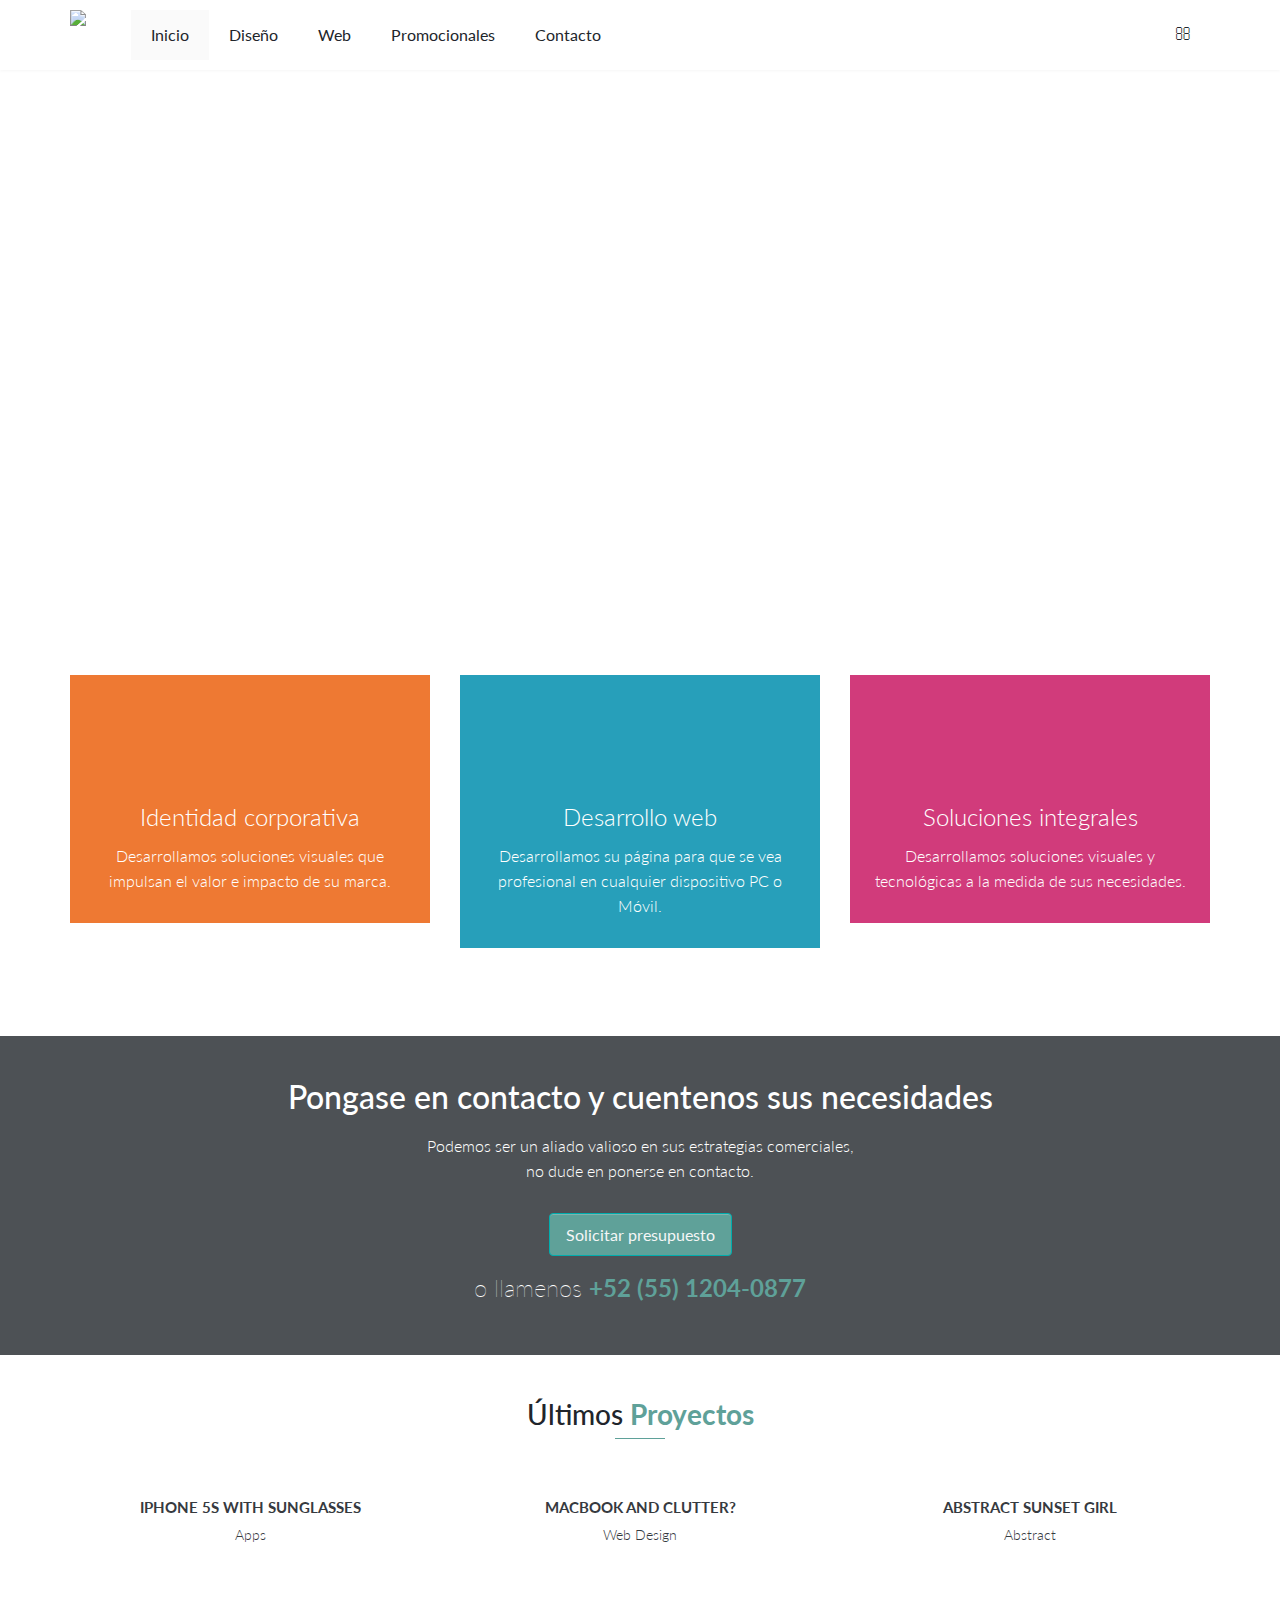
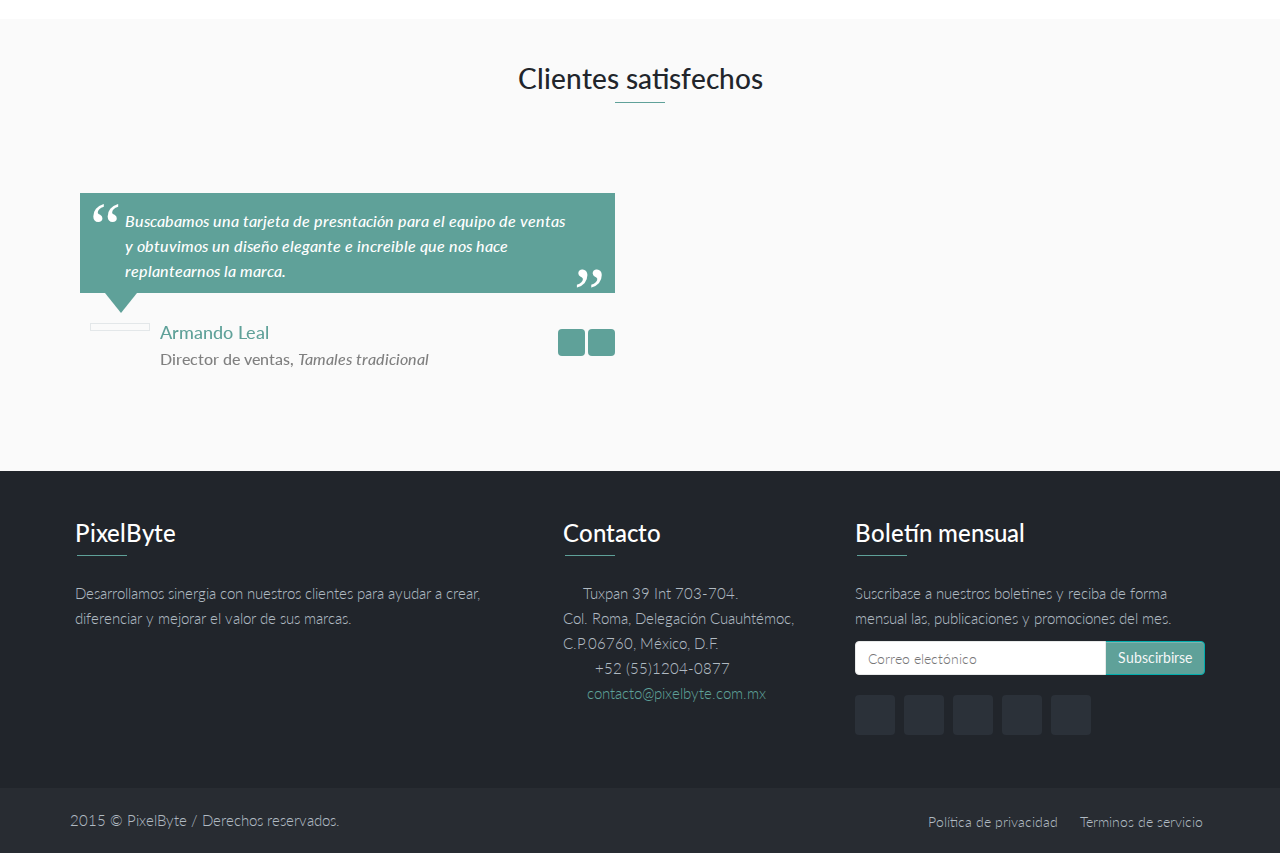
==== commit b077843e: "Pagina principal ok" ====
--- a/index.html
+++ b/index.html
@@ -1,11 +1,11 @@
 <!DOCTYPE html>
-<html lang="en">
+<html lang="es">
 <head>
-    <title>Piksell HTML5 Template</title>
+    <title>PixelByte MDS</title>
     <meta charset="utf-8">
-    <meta name="description" content="Piksell Responsive Multipurpose Template">
-    <meta name="author" content="Diamant Gjota" />
-    <meta name="keywords" content="piksell, html5, css3, template, bootstrap" />
+    <meta name="description" content="Pixelbyte Agencia Creativa">
+    <meta name="author" content="Adrián Soto" />
+    <meta name="keywords" content="pixelbyte, html5, css3, marca, diseño, corporativo, web, identidad" />
     <meta name="viewport" content="width=device-width; initial-scale=1.0; maximum-scale=1.0; user-scalable=0;">
     
     <!-- Bootstrap Core CSS -->
@@ -44,241 +44,48 @@
 		
 <body>
 
-    <!-- top header -->
-    <div id="top-header" class="dark">
-        <div class="container top-header">
-            <div class="row">
-                
-                <div class="col-md-6 col-sm-7">
-                    <a href="#" class="social-icon-jump-x2">
-                        <div>
-                            <i class="fa fa-facebook facebook-icon-jump"></i>
-                            <i class="fa fa-facebook social-icon-jump-dark"></i>
-                        </div>
-                    </a>
-                    <a href="#" class="social-icon-jump-x2">
-                        <div>
-                            <i class="fa fa-twitter twitter-icon-jump"></i>
-                            <i class="fa fa-twitter social-icon-jump-dark"></i>
-                        </div>
-                    </a>
-                    <a href="#" class="social-icon-jump-x2">
-                        <div>
-                            <i class="fa fa-skype skype-icon-jump"></i>
-                            <i class="fa fa-skype social-icon-jump-dark"></i>
-                        </div>
-                    </a>
-                    <a href="#" class="social-icon-jump-x2">
-                        <div>
-                            <i class="fa fa-dribbble dribbble-icon-jump"></i>
-                            <i class="fa fa-dribbble social-icon-jump-dark"></i>
-                        </div>
-                    </a>
-                    <a href="#" class="social-icon-jump-x2">
-                        <div>
-                            <i class="fa fa-linkedin linkedin-icon-jump"></i>
-                            <i class="fa fa-linkedin social-icon-jump-dark"></i>
-                        </div>
-                    </a>
-                    <a href="#" class="social-icon-jump-x2">
-                        <div>
-                            <i class="fa fa-youtube youtube-icon-jump"></i>
-                            <i class="fa fa-youtube social-icon-jump-dark"></i>
-                        </div>
-                    </a>
-                </div>
-                
-                <div class="col-md-6 col-sm-5">
-                    <ul class="top-navigation inline-block pull-right">
-                        <li class="languages-nav">
-                            <i class="fa fa-globe"></i>
-                            <a>Languages</a>
-                            <ul class="languages">
-                                <li>
-                                    <a class="active" href="#">English</a>
-                                </li>
-                                <li>
-                                    <a href="#">German</a>
-                                </li>
-                                <li>
-                                    <a href="#">Spanish</a>
-                                </li>
-                            </ul>
-                        </li>
-                        <li><a href="faq.html">Help</a></li>
-                        <li><a href="sign-in.html">Login</a></li>
-                    </ul>   
-                </div>
-            
-            </div><!-- end row -->
-        </div><!-- end container -->
-    </div>
-    <!-- end top header -->
+   
     
     <!-- start Navigation -->
     <nav class="navbar navbar-default" role="navigation">
       <div class="container">
         <!-- Zetta Menu 1 -->
-        <ul onClick="" class="zetta-menu zm-response-switch zm-full-width zm-effect-slide-top">
+        <ul onClick="" class="zetta-menu zm-response-switch zm-full-width zm-effect-slide-top ">
             <!-- LOGO -->
             <li class="zm-logo">
-                <a href="#"><img src="img/piksell_light.png" alt="piksell logo" /></a>
+                <a href="#" ><img src="img/LogoPixel.png" alt="PixelByte logo" /></a>
             </li>
             <!-- end LOGO -->
             
-            <!-- Home Menu -->
-            <li class="zm-active"><a>Home</a>
+            <!-- Inicio Menu -->
+            <li class="zm-active"><a>Inicio</a>
                 <ul class="w-200">
-                    <li class="zm-active"><a href="index.html">Home Creative 1</a></li>
-                    <li><a href="home_creative2.html">Home Creative 2</a></li>
-                    <li><a href="home_agency1.html">Home Agency 1</a></li>
-                    <li><a href="home_agency2.html">Home Agency 2</a></li>
-                    <li><a href="home_agency3.html">Home Agency 3</a></li>
-                    <li><a href="home_agency4.html">Home Agency 4</a></li>
-                    <li><a href="home_boxed.html">Home Boxed</a></li>
-                    <li><a href="onepage.html">One Page Template</a></li>
+                    <li class="zm-active"><a href="#servicios">Servicios</a></li>
+                    <li><a href="#portafolio">Portafolio</a></li>
+                    <li><a href="#clientes">Clientes</a></li>
+                    <li><a href="#equipo">Equipo</a></li>
                 </ul>
             </li>
             <!-- /Home Menu -->
             
-            <!-- Features Menu -->
-            <li><a>Features</a>
-                <ul class="w-150">
-                    <li><a href="features/headers.html">Headers</a></li>
-                    <li><a href="features/footers.html">Footers</a></li>
-                    <li><a href="features/typography.html">Typography</a></li>
-                    <li><a href="features/icons.html">Icons</a></li>
-                    <li><a href="features/animation.html">Animation</a></li>
-                    <li><a><i class="zm-caret fa fa-angle-right"></i>Sub Menu</a>
-						<ul class="zm-drop-right w-150">
-                            <li><a href="#">Level One</a></li>
-                            <li><a>Level One<i class="zm-caret fa fa-angle-right"></i></a>
-                            	<ul class="zm-drop-right w-150">
-                                	<li><a href="#">Level Two</a></li>
-                                    <li><a href="#">Level Two</a></li>
-                                    <li><a><i class="zm-caret fa fa-angle-left"></i> Level Two</a>
-                                    	<ul class="zm-drop-left w-150">
-                                        	<li><a href="#">Level Three</a></li>
-                                            <li><a href="#">Level Three</a></li>
-                                        </ul>
-                                    </li>
-                                </ul>
-                            </li>
-                        </ul>
-                    </li>
-                </ul>
+            <!-- Diseño Menu -->
+            <li><a  href="design.html">Diseño</a>
+                
             </li>
             <!-- /Features Menu -->
             
-            <!-- Pages -->
-            <li class="zm-content-full"><a>Pages</a>
-                <div>
-                    <div class="zm-row">
-                        <div class="zm-col c-3">
-                            <ul>
-                                <li><a href="about-us-1.html"><i class="fa fa-angle-right"></i>About Us 1</a></li>
-                                <li><a href="about-us-2.html"><i class="fa fa-angle-right"></i>About Us 2</a></li>
-                                <li><a href="about-us-3.html"><i class="fa fa-angle-right"></i>About Us 3</a></li>
-                                <li><a href="about-me.html"><i class="fa fa-angle-right"></i>About Me</a></li>
-                                <li><a href="team1.html"><i class="fa fa-angle-right"></i>Team 1</a></li>
-                                <li><a href="team2.html"><i class="fa fa-angle-right"></i>Team 2</a></li>
-                                <li><a href="services-1.html"><i class="fa fa-angle-right"></i>Services 1</a></li>
-                                <li><a href="services-2.html"><i class="fa fa-angle-right"></i>Services 2</a></li>
-                                <li><a href="services-3.html"><i class="fa fa-angle-right"></i>Services 3</a></li>
-                                <li><a href="services-4.html"><i class="fa fa-angle-right"></i>Services 4</a></li>
-                            </ul>
-                        </div>
-                        <div class="zm-col c-3">
-                            <ul>
-                                <li><a href="services-5.html"><i class="fa fa-angle-right"></i>Services 5</a></li>
-                                <li><a href="services-6.html"><i class="fa fa-angle-right"></i>Services 6</a></li>
-                                <li><a href="services-7.html"><i class="fa fa-angle-right"></i>Services 7</a></li>
-                                <li><a href="services-8.html"><i class="fa fa-angle-right"></i>Services 8</a></li>
-                                <li><a href="clients-1.html"><i class="fa fa-angle-right"></i>Clients 1</a></li>
-                                <li><a href="clients-2.html"><i class="fa fa-angle-right"></i>Clients 2</a></li>
-                                <li><a href="clients-3.html"><i class="fa fa-angle-right"></i>Clients 3</a></li>
-                                <li><a href="portfolio-3-column1.html"><i class="fa fa-angle-right"></i>Portfolio 3 Column v1</a></li>
-                                <li><a href="portfolio-3-column2.html"><i class="fa fa-angle-right"></i>Portfolio 3 Column v2</a></li>
-                                <li><a href="portfolio-item-1.html"><i class="fa fa-angle-right"></i>Portfolio Item 1</a></li>
-                            </ul>
-                        </div>
-                        <div class="zm-col c-3">
-                            <ul>
-                                <li><a href="portfolio-item-2.html"><i class="fa fa-angle-right"></i>Portfolio Item 2</a></li>
-                                <li><a href="error404.html"><i class="fa fa-angle-right"></i>Error 404</a></li>
-                                <li><a href="error500.html"><i class="fa fa-angle-right"></i>Error 500</a></li>
-                                <li><a href="sign-in.html"><i class="fa fa-angle-right"></i>Sign In</a></li>
-                                <li><a href="sign-up.html"><i class="fa fa-angle-right"></i>Sign Up</a></li>
-                                <li><a href="contact-1.html"><i class="fa fa-angle-right"></i>Contact 1</a></li>
-                                <li><a href="contact-2.html"><i class="fa fa-angle-right"></i>Contact 2</a></li>
-                                <li><a href="contact-3.html"><i class="fa fa-angle-right"></i>Contact 3</a></li>
-                            	<li><a href="blog-left-sidebar.html"><i class="fa fa-angle-right"></i>Blog Sidebar Left</a></li>
-                                <li><a href="blog-right-sidebar.html"><i class="fa fa-angle-right"></i>Blog Sidebar Right</a></li>
-                            </ul>
-                        </div>
-                        <div class="zm-col c-3">
-                            <ul class="last">
-                                <li><a href="blog-full-width.html"><i class="fa fa-angle-right"></i>Blog Full Width</a></li>
-                                <li><a href="blog-item-left-sidebar.html"><i class="fa fa-angle-right"></i>Blog Item Left Sidebar</a></li>
-                                <li><a href="blog-item-right-sidebar.html"><i class="fa fa-angle-right"></i>Blog Item Right Sidebar</a></li>
-                                <li><a href="blog-item-full-width.html"><i class="fa fa-angle-right"></i>Blog Item Full Width</a></li>
-                                <li><a href="privacy-policy.html"><i class="fa fa-angle-right"></i>Privacy Policy</a></li>
-                                <li><a href="terms-of-service.html"><i class="fa fa-angle-right"></i>Terms of Service</a></li>
-                                <li><a href="faq.html"><i class="fa fa-angle-right"></i>FAQ</a></li>
-                            </ul>
-                        </div>
-                    </div>
-                </div>
+            <!-- Web -->
+            <li class="zm-content-full"><a  href="web.html">Web</a>
             </li>
             <!-- /Pages -->
             
             <!-- Elements -->
-            <li class="zm-content-full"><a>Elements</a>
-                <div>
-                    <div class="zm-row">
-                        <div class="zm-col c-3">
-                            <ul>
-                                <li><a href="features/accordion-tabs.html"><i class="fa fa-angle-right"></i>Accordion & tabs</a></li>
-                                <li><a href="features/alerts.html"><i class="fa fa-angle-right"></i>Alerts</a></li>
-                                <li><a href="features/boxes.html"><i class="fa fa-angle-right"></i>Boxes</a></li>
-                                <li><a href="features/buttons.html"><i class="fa fa-angle-right"></i>Buttons</a></li>
-                                <li><a href="features/breadcrumbs.html"><i class="fa fa-angle-right"></i>Breadcrumbs</a></li>
-
-                            </ul>
-                        </div>
-                        <div class="zm-col c-3">
-                            <ul>
-                                <li><a href="features/carousel.html"><i class="fa fa-angle-right"></i>Carousel</a></li>
-                                <li><a href="features/counters.html"><i class="fa fa-angle-right"></i>Counters</a></li>
-                                <li><a href="features/forms.html"><i class="fa fa-angle-right"></i>Forms</a></li>
-                                <li><a href="features/icon-boxes.html"><i class="fa fa-angle-right"></i>Icon Boxes</a></li>
-                                <li><a href="features/lists.html"><i class="fa fa-angle-right"></i>Lists</a></li>
-                            </ul>
-                        </div>
-                        <div class="zm-col c-3">
-                            <ul>
-                                <li><a href="features/paginations.html"><i class="fa fa-angle-right"></i>Pagination</a></li>
-                                <li><a href="features/progress.html"><i class="fa fa-angle-right"></i>Progress bar</a></li>
-                                <li><a href="features/tables.html"><i class="fa fa-angle-right"></i>Table</a></li>
-                                <li><a href="features/testimonials.html"><i class="fa fa-angle-right"></i>Testimonials</a></li>
-                                <li><a href="features/panels.html"><i class="fa fa-angle-right"></i>Panels</a></li>
-                            </ul>
-                        </div>
-                        <div class="zm-col c-3">
-                            <ul class="last">
-                                <li><a href="features/sections.html"><i class="fa fa-angle-right"></i>Sections</a></li>
-                                <li><a href="features/thumbnails.html"><i class="fa fa-angle-right"></i>Thumbnails</a></li>
-                                <li><a href="features/pricing-tables.html"><i class="fa fa-angle-right"></i>Pricing Tables</a></li>
-                                <li><a href="features/social-icons.html"><i class="fa fa-angle-right"></i>Social Icons</a></li>
-                            </ul>
-                        </div>
-                    </div>
-                </div>
+            <li class="zm-content-full"><a  href="promocionales.html">Promocionales</a>
             </li>
             <!-- /Elements -->
             
             <!-- Blog Menu -->
-            <li><a href="documentation/docs.html">Documentation</a></li>
+            <li><a href="contacto.html">Contacto</a></li>
             <!-- /Blog Menu -->
     
             <!-- Search Place -->
@@ -303,23 +110,24 @@
             <div class="ls-slide" data-ls="transition2d:95;timeshift:-1000;">
                 <img src="sliderimages/slide-b-bg.jpg" class="ls-bg" alt="Slide background"/>
                 
-                <img class="ls-l" style="top:50px;left:125px;white-space: nowrap;" data-ls="offsetxin:400;durationin:2000;offsetxout:400;" src="sliderimages/sliderman.png" alt="">
+                <img class="ls-l" style="top:50px;left:125px;white-space: nowrap;" data-ls="offsetxin:400;durationin:2000;offsetxout:400;" src="sliderimages/sliderwoman.png" alt="">
 				
                 <p class="ls-l" style="top:80px;left:730px;font-weight: 300;height:40px;padding-right:10px;padding-left:10px;font-size:36px;line-height:37px;color:#fff;white-space: nowrap;" data-ls="offsetxin:0;durationin:2000;delayin:1500;easingin:easeOutElastic;rotatexin:-90;transformoriginin:50% top 0;offsetxout:-400;durationout:1000;">
-					Powerfully Responsive <br />&amp; Clean Design
+					Impulsamos el valor de<br /> su negocio.
 				</p>
 				
                 <p class="ls-l" style="top:170px;left:740px;font-family:'Indie Flower';font-size:22px;color:#fff;white-space: nowrap;" data-ls="offsetxin:0;durationin:2000;delayin:2000;easingin:easeOutElastic;rotatexin:90;transformoriginin:50% top 0;offsetxout:-600;">
-					Multi-purpose HTML Template
+					Redefinimos el papel de la agencia creativa
 				</p>
 
                 <p class="ls-l" style="top:210px;left:740px;font-family:'Indie Flower';font-size:18px;color:#fff;white-space: nowrap;" data-ls="offsetxin:0;durationin:2000;delayin:2000;easingin:easeOutElastic;rotatexin:90;transformoriginin:50% top 0;offsetxout:-600;">
-					Incredible Features, elements and options that <br />allow you to create beautiful layouts.
+					Vamos más allá de un diseño bonito para ofrecer <br> mayor valor de negocio a  nuestros clientes.
 				</p>
                 
                 <a class="btn pi-btn-red ls-s-1" href="#" style=" padding: 9px 20px; font-size:18px; top:270px;left:740px;slidedirection : right; slideoutdirection : right; durationin : 3000; durationout : 2500; delayin : 1000; ">
-                Purchease Now
+                Ver más
             	</a>
+
 				
                 <img class="ls-l ls-linkto-3" style="top:360px;left:742px;white-space: nowrap;" data-ls="offsetxin:-50;delayin:1000;offsetxout:-50; durationin : 3000; durationout : 2500; delayin : 1000;" src="sliderimages/left.PNG" alt="">
                 
@@ -330,38 +138,44 @@
             <div class="ls-slide" data-ls="transition2d:95;timeshift:-1000;">
 				<img src="sliderimages/slide-b-1.png" class="ls-bg" alt="Slide background"/>
                 
-                <img class="ls-l" style="top:80px;left:550px;white-space: nowrap;" data-ls="offsetxin:300;durationin:2000;offsetxout:-300;parallaxlevel:-1;" src="sliderimages/screen_02.png" alt="">
-                
-                <img class="ls-l" style="top:137px;left:450px;white-space: nowrap;" data-ls="offsetxin:600;durationin:2000;offsetxout:-600;parallaxlevel:1;" src="sliderimages/screen_01.png" alt="">
-				
-                <p class="ls-l" style="top:140px;left:125px;font-weight: 300;height:40px;padding-right:10px;padding-left:10px;font-size:36px;line-height:37px;color:#fff;white-space: nowrap;" data-ls="offsetxin:0;durationin:2000;delayin:1500;easingin:easeOutElastic;rotatexin:-90;transformoriginin:50% top 0;offsetxout:-200;durationout:1000;parallaxlevel:3;">
-					Full Width &amp; <br />Boxed Layout
+                <img class="ls-l" style="top:80px;left:600px;white-space: nowrap;" data-ls="offsetxin:300;durationin:2000;offsetxout:-300;parallaxlevel:-1;" src="sliderimages/screen_002.png" alt="">
+                
+                <img class="ls-l" style="top:137px;left:450px;white-space: nowrap;" data-ls="offsetxin:600;durationin:2000;offsetxout:-600;parallaxlevel:1;" src="sliderimages/screen_001.png" alt="">
+				
+                <p class="ls-l" style="top:120px;left:115px;font-weight: 300;height:40px;padding-right:10px;padding-left:10px;font-size:36px;line-height:37px;color:#fff;white-space: nowrap;" data-ls="offsetxin:0;durationin:2000;delayin:1500;easingin:easeOutElastic;rotatexin:-90;transformoriginin:50% top 0;offsetxout:-200;durationout:1000;parallaxlevel:3;">
+					Soluciones web &amp; <br /> moviles.
 				</p>
-				
-                <a class="btn pi-btn-default ls-s-1" href="#" style=" padding: 9px 20px; font-size:20px; top:240px; left: 135px; white-space: nowrap;" data-ls="offsetxin:0;durationin:2000;delayin:1500;easingin:easeOutElastic;rotatexin:-90;transformoriginin:50% top 0;offsetxout:-200;durationout:1000;parallaxlevel:3;">
-                Download Now
+
+                 <p class="ls-l" style="top:210px;left:125px;font-family:'Indie Flower';font-size:18px;color:#fff;white-space: nowrap;" data-ls="offsetxin:0;durationin:2000;delayin:2000;easingin:easeOutElastic;rotatexin:90;transformoriginin:50% top 0;offsetxout:-600;">
+                    Desarrollamos su pagina para que luzca bien en <br> cualquier dispositivo.
+                </p>
+				
+                <a class="btn pi-btn-default ls-s-1" href="#" style=" padding: 9px 20px; font-size:20px; top:280px; left: 135px; white-space: nowrap;" data-ls="offsetxin:0;durationin:2000;delayin:1500;easingin:easeOutElastic;rotatexin:-90;transformoriginin:50% top 0;offsetxout:-200;durationout:1000;parallaxlevel:3;">
+                Ver más.
             	</a>
 				
-                <img class="ls-l ls-linkto-1" style="top:320px;left:135px;white-space: nowrap;" data-ls="offsetxin:-50;delayin:1000;offsetxout:-50;parallaxlevel:3;" src="sliderimages/left.PNG" alt="">
-                
-                <img class="ls-l ls-linkto-3" style="top:320px;left:175px;white-space: nowrap;" data-ls="offsetxin:50;delayin:1000;offsetxout:50;parallaxlevel:3;" src="sliderimages/right.png" alt="">
+                <img class="ls-l ls-linkto-1" style="top:350px;left:135px;white-space: nowrap;" data-ls="offsetxin:-50;delayin:1000;offsetxout:-50;parallaxlevel:3;" src="sliderimages/left.PNG" alt="">
+                
+                <img class="ls-l ls-linkto-3" style="top:350px;left:175px;white-space: nowrap;" data-ls="offsetxin:50;delayin:1000;offsetxout:50;parallaxlevel:3;" src="sliderimages/right.png" alt="">
                 
                 
 			</div><!-- end ls-slider -->
 			
             <div class="ls-slide" data-ls="transition2d:95;timeshift:-1000;">
-				<img src="sliderimages/bg6b.jpg" class="ls-bg" alt="Slide background"/>
+				<img src="sliderimages/bg7b.jpg" class="ls-bg" alt="Slide background"/>
 				
                 <p class="ls-l" style="top:150px;left:50%;font-weight: 300;font-size:36px;line-height:37px;color:#21252b;white-space: nowrap;" data-ls="offsetxin:0;durationin:2000;delayin:1500;easingin:easeOutElastic;rotatexin:-90;transformoriginin:50% top 0;offsetxout:-200;durationout:1000;">
-					WE ARE PIKSELL
+					SOMOS PIXEL BYTE
 				</p>
 				
-                <p class="ls-l" style="top:210px;left:50%;font-family:'Indie Flower';font-size:18px;color:#384147;white-space: nowrap;" data-ls="offsetxin:0;durationin:1000;delayin:2000;easingin:easeOutElastic;rotatexin:90;transformoriginin:50% top 0;offsetxout:-400;">
-					Clean And Creative Design With Dedicated Support System
+                <p class="ls-l text-center" style="top:210px;left:50%;font-family:'Indie Flower';font-size:18px;color:#384147;white-space: nowrap;" data-ls="offsetxin:0;durationin:1000;delayin:2000;easingin:easeOutElastic;rotatexin:90;transformoriginin:50% top 0;offsetxout:-400;">
+					Desarrollamos estrategias que ayudan a crear, diferenciar y mejorar el valor de las marcas de nuestros clientes. <br> 
+                    Enfocamos nuestros esfuerzos en mantener la innovación y aplicarla en cada proyecto creativo.
+
 				</p>
                 
                 <a class="btn pi-btn-dark btn-border ls-s-1" href="#" style=" padding: 9px 20px; font-size:20px; top:260px; left: 50%; white-space: nowrap;" data-ls="offsetxin:0;durationin:1000;delayin:1500;easingin:easeOutElastic;rotatexin:-90;transformoriginin:50% top 0;offsetxout:-200;">
-                View More
+                Ver más.
             	</a>
 				
                 <img class="ls-l ls-linkto-2" style="top:360px;left:48.5%;white-space: nowrap;" data-ls="offsetxin:-50;delayin:1000;rotatein:-50;offsetxout:50;rotateout:50;" src="sliderimages/left-dark.png" alt="">
@@ -375,272 +189,121 @@
     <!-- end layerSlider -->
     
     <!-- what-we-do -->
-    <section class="content">
+    <section class="content" id="servicios">
     	<div class="container">
         	<div class="row">
-            	
+
+                <div class="col-sm-4">
+                    <div class="single_box box-orange style3">
+                        <div class="icons_introimg image-icon">
+                            <i class="fa  fa-pencil-square-o"></i>
+                        </div>
+                        <h3>Identidad corporativa</h3>
+                        <p class="introtext">
+                            Desarrollamos soluciones visuales que impulsan el valor e impacto de su marca.
+
+                        </p>
+                    </div>
+                </div>
+
                 <div class="col-sm-4">
                     <div class="single_box box-blue style3">
                         <div class="icons_introimg image-icon">
                             <i class="fa fa-tablet"></i>
                         </div>
-                        <h3>Responsive Design</h3>
-                        <p class="introtext">Lorem ipsum dolor met consetetur sadipscing elitrsed diam nonumy eirmod tempor invidunt ut labore et dolore magna aliquyam.</p>
+                        <h3>Desarrollo web</h3>
+
+                        <p class="introtext">
+                            Desarrollamos su página para que se vea profesional en cualquier dispositivo PC o Móvil.
+                        </p>
                     </div>
                 </div>
                 
                 <div class="col-sm-4">
                     <div class="single_box box-pink style3">
                         <div class="icons_introimg image-icon">
-                            <i class="fa fa-code"></i>
-                        </div>
-                        <h3>HTML5 / CSS3</h3>
-                        <p class="introtext">Lorem ipsum dolor met consetetur sadipscing elitrsed diam nonumy eirmod tempor invidunt ut labore et dolore magna aliquyam.</p>
+                            <i class="fa fa-cogs"></i>
+                        </div>
+                        <h3>Soluciones integrales</h3>
+                        <p class="introtext">
+                            Desarrollamos soluciones visuales y tecnológicas a la medida de sus necesidades.
+                        </p>
                     </div>
                 </div>
-                
-                <div class="col-sm-4">
-                    <div class="single_box box-orange style3">
-                        <div class="icons_introimg image-icon">
-                            <i class="fa  fa-rocket"></i>
-                        </div>
-                        <h3>Premium Design</h3>
-                        <p class="introtext">Lorem ipsum dolor met consetetur sadipscing elitrsed diam nonumy eirmod tempor invidunt ut labore et dolore magna aliquyam.</p>
-                    </div>
-                </div>
-                
+              
             </div><!-- end of row -->
         </div><!-- end of container -->
     </section>
     <!-- end of what-we-do -->
     
-    <!-- parallax section -->
-    <section class="content section-parallax parallaxBg" style="background-image: url(img/about-us-bg.jpg);">
-    	<div class="layer"></div>
-    	<div class="container parallax-content">
-        	<div class="row text-center">
-            	<h3 class="margin-bottom-30 wow fadeInDown" data-wow-duration="1s">Awesome Parallax section</h3>
-                <p class="margin-bottom-30 wow fadeInDown" data-wow-duration="1s">Lorem ipsum dsamet consetetur sadipscing elitacusam aliquyam diam diam dolore dolores duo eirmod eos eratet nonumy.</p>
-                <a href="#" class="btn btn-lg pi-btn-default wow fadeInUp" data-wow-duration="2s">Purchease</a>
-            </div>
-        </div><!-- end container -->
-    </section>
-    <!-- end parallax section -->
-    
-    <!-- About Company -->
-    <section class="content section-grey">
-    	<div class="container about-company">
-        	<div class="row">
-            	<h4 class="text-center">About</h4>
-                <div class="line"></div>
-                
-            	<div class="col-sm-6 padd">
-                	<div class="panel-group" id="accordion">
-                        <div class="panel panel-default">
-                            <div class="panel-heading">
-                                <h4 class="panel-title">
-                                    <a data-toggle="collapse" data-parent="#accordion" href="#collapse1">
-                                       Our vision
-                                    </a>
-                                </h4>
-                            </div>
-                            <div id="collapse1" class="panel-collapse collapse in">
-                                <div class="panel-body">
-                                    <p>Lorem ipsum dolor sit amet, consetetur sadipscing elitr, sed diam nonumy eirmod tempor invidunt ut labore. Lorem ipsum dolor sit amet, consetetur sadipscing elitr, sed diam nonumy eirmod tempor invidunt ut labore. Lorem ipsum dolor sit amet, consetetur sadipscing elitr, sed diam nonumy.</p>
-                                </div>
-                            </div>
-                        </div>
-                        <div class="panel panel-default">
-                            <div class="panel-heading">
-                                <h4 class="panel-title">
-                                    <a data-toggle="collapse" data-parent="#accordion" href="#collapse2" class="collapsed">
-                                        Our mission
-                                    </a>
-                                </h4>
-                            </div>
-                            <div id="collapse2" class="panel-collapse collapse">
-                                <div class="panel-body"><p>Lorem ipsum dolor sit amet, consetetur sadipscing elitr, sed diam nonumy eirmod tempor invidunt ut labore. Lorem ipsum dolor sit amet, consetetur sadipscing elitr, sed diam nonumy eirmod tempor invidunt ut labore.Lorem ipsum dolor sit amet, consetetur sadipscing elitr, sed diam nonumy eirmod tempor invidunt ut labore.</p>
-                                </div>
-                            </div>
-                        </div>
-                        <div class="panel panel-default">
-                            <div class="panel-heading">
-                                <h4 class="panel-title">
-                                    <a data-toggle="collapse" data-parent="#accordion" href="#collapse3" class="collapsed">
-                                        Our ideas
-                                    </a>
-                                </h4>
-                            </div>
-                            <div id="collapse3" class="panel-collapse collapse">
-                                <div class="panel-body">
-                                    <p>Lorem ipsum dolor sit amet, consetetur sadipscing elitr, sed diam nonumy eirmod tempor invidunt ut labore. Lorem ipsum dolor sit amet, consetetur sadipscing elitr, sed diam nonumy eirmod tempor invidunt ut labore.Lorem ipsum dolor sit amet, consetetur sadipscing elitr, sed diam nonumy eirmod tempor invidunt ut labore.</p>
-                                </div>
-                            </div>
-                        </div>
-                    </div> <!-- eof collapse -->
-
-                </div><!-- end sm-6 -->
-                
-                <div class="col-sm-6 padd">
-                	<div class="progress progress-style3">
-                      <div class="progress-bar" data-percentage="80" style="width: 0%;">
-                        <span class="skills-name pull-left">Photoshop</span>  
-                        <span class="skills-percentage pull-right"></span>
-                      </div><!-- end progress-bar -->
-                    </div><!-- end progress -->
-                    
-                    <div class="progress progress-style3">
-                      <div class="progress-bar" data-percentage="85" style="width: 0%;">
-                        <span class="skills-name pull-left">HTML/CSS</span>
-                        <span class="skills-percentage pull-right"></span> 
-                      </div><!-- end progress-bar -->
-                    </div><!-- end progress -->
-                    
-                    <div class="progress progress-style3">
-                      <div class="progress-bar" data-percentage="65" style="width: 0%;">
-                        <span class="skills-name pull-left">Wordpress</span>
-                        <span class="skills-percentage pull-right"></span>
-                      </div><!-- end progress-bar -->
-                    </div><!-- end progress -->
-                    
-                    <div class="progress progress-style3">
-                      <div class="progress-bar" data-percentage="98" style="width: 0%;">
-                        <span class="skills-name pull-left">Branding</span>  
-                        <span class="skills-percentage pull-right"></span>
-                      </div><!-- end progress-bar -->
-                    </div><!-- end progress -->
-                    
-                    <div class="progress progress-style3">
-                      <div class="progress-bar" data-percentage="74" style="width: 0%;">
-                        <span class="skills-name pull-left">Marketing</span>  
-                        <span class="skills-percentage pull-right"></span>
-                      </div><!-- end progress-bar -->
-                    </div><!-- end progress -->
-
-                </div><!-- end sm-6 -->
-                
+   <!-- contanct -->
+    <section id="contact" class="content section-parallax parallaxBg" style="background-image: url(img/contact-section-bg.jpg);">
+        <div class="layer"></div>
+        <div class="container text-center">
+            <div class="row parallax-content">
+                <h3>Pongase en contacto y cuentenos sus necesidades</h3>
+                <p>Podemos ser un aliado valioso en sus estrategias comerciales,<br /> no dude en ponerse en contacto.</p>
+                <a href="#" class="btn rounded btn-lg pi-btn-default">Solicitar presupuesto</a>
+                <h5 class="weight-100">o llamenos <span class="piksell-color weight-700">+52 (55) 1204-0877</span></h5>
             </div><!-- end row -->
         </div><!-- end container -->
     </section>
-    <!-- end About Company -->
-    
-    <!-- portfolio section -->
+    <!-- end contanct -->
+    
+       <!-- portfolio -->
     <section class="content">
-    	<div class="container">
-        	<div class="row">
-            	<h4 class="text-center">Our Works</h4>
-                <div class="line"></div>
-                
-            	<div class="portfolioFilter margin-bottom-40 text-center">
-                    <a href="#" data-filter="*" class="current">All Categories</a>
-                    <a href="#" data-filter=".technology">Technology</a>
-                    <a href="#" data-filter=".abstract">Abstract</a>
-                    <a href="#" data-filter=".nature">Nature</a>
-                    <a href="#" data-filter=".architecture">Architecture</a>
-                </div>
-                
-            	 <div class="portfolioContainer grid-3">
-					
-                    <div class="item technology">
-                        <div class="portfolio-layer"></div>
-                        <img src="img/portfolio/technology/image_01.jpg" alt="image">
-                        <div class="work-description">
-                            <a href="portfolio-item-2.html">
-                                <div class="plus">
-                                    <i class="fa fa-plus"></i>
-                                </div>
-                            </a>
-                            <h6>iPhone 5S with Sport Fashion Sunglasses</h6>
-                            <p><i class="fa fa-tag margin-right-5"></i>Technology</p>
-                        </div><!-- end work-description -->
-                    </div><!-- end item -->
-                    
-                    <div class="item nature">
-                        <div class="portfolio-layer"></div>
-                        <img src="img/portfolio/nature/image_02.jpg" alt="image">
-                        <div class="work-description">
-                            <a href="portfolio-item-1.html">
-                                <div class="plus">
-                                    <i class="fa fa-plus"></i>
-                                </div>
-                            </a>
-                            <h6>Tree in Morning Sunlights</h6>
-                            <p><i class="fa fa-tag margin-right-5"></i>Nature</p>
-                        </div><!-- end work-description -->
-                    </div><!-- end item -->
-                    
-                    <div class="item abstract">
-                        <div class="portfolio-layer"></div>
-                        <img src="img/portfolio/abstract/image_01.jpg" alt="image">
-                        <div class="work-description">
-                            <a href="portfolio-item-2.html">
-                                <div class="plus">
-                                    <i class="fa fa-plus"></i>
-                                </div>
-                            </a>
-                            <h6>Abstract Sunset Girl</h6>
-                            <p><i class="fa fa-tag margin-right-5"></i>Abstract</p>
-                        </div><!-- end work-description -->
-                    </div><!-- end item -->
-                    
-                    <div class="item technology">
-                        <div class="portfolio-layer"></div>
-                        <img src="img/portfolio/technology/image_02.jpg" alt="image">
-                        <div class="work-description">
-                            <a href="portfolio-item-1.html">
-                                <div class="plus">
-                                    <i class="fa fa-plus"></i>
-                                </div>
-                            </a>
-                            <h6>MacBook and clutter?</h6>
-                            <p><i class="fa fa-tag margin-right-5"></i>Technology</p>
-                        </div><!-- end work-description -->
-                    </div><!-- end item -->
-                    
-                    <div class="item abstract nature">
-                        <div class="portfolio-layer"></div>
-                        <img src="img/portfolio/abstract/image_02.jpg" alt="image">
-                        <div class="work-description">
-                            <a href="portfolio-item-2.html">
-                                <div class="plus">
-                                    <i class="fa fa-plus"></i>
-                                </div>
-                            </a>
-                            <h6>Grass Blue Feelings</h6>
-                            <p><i class="fa fa-tag margin-right-5"></i>Abstract, Nature</p>
-                        </div><!-- end work-description -->
-                    </div><!-- end item -->
-                    
-                    <div class="item architecture">
-                        <div class="portfolio-layer"></div>
-                        <img src="img/portfolio/architecture/image_02.jpg" alt="image">
-                        <div class="work-description">
-                            <a href="portfolio-item-1.html">
-                                <div class="plus">
-                                    <i class="fa fa-plus"></i>
-                                </div>
-                            </a>
-                            <h6>Old Blue Wooden Windows in Venice</h6>
-                            <p><i class="fa fa-tag margin-right-5"></i>Architecture</p>
-                        </div><!-- end work-description -->
-                    </div><!-- end item -->
-
-            	</div><!-- end portfolioContent -->
-                
-                <div class="text-center margin-top-45">
-                    <a href="#" class="btn btn-lg pi-btn-dark">Load more</a>
-                </div>
-                 
+        <div class="container portfolio">
+            <h4 class="text-center">Últimos <b class="piksell-color">Proyectos</b></h4>
+            <div class="line"></div>
+            <div class="row">
+                
+                <div class="col-sm-6 col-md-4 padd">
+                    <div class="work">
+                        <div class="layer"></div>
+                        <div class="more"><i class="fa fa-plus"></i></div>
+                        <img src="img/portfolio/technology/image_01.jpg" alt="" />
+                        <div class="title">
+                            <a href="#"><h6>iPhone 5S with Sunglasses</h6></a>
+                            <div class="tags">Apps</div>
+                        </div>
+                    </div><!-- end work -->
+                </div>
+                
+                <div class="col-sm-6 col-md-4 padd">
+                    <div class="work">
+                        <div class="layer"></div>
+                        <div class="more"><i class="fa fa-plus"></i></div>
+                        <img src="img/portfolio/technology/image_02.jpg" alt="" />
+                        <div class="title">
+                            <a href="#"><h6>MacBook and clutter?</h6></a>
+                            <div class="tags">Web Design</div>
+                        </div>
+                    </div><!-- end work -->
+                </div>
+                
+                <div class="col-sm-6 col-md-4 padd">
+                    <div class="work">
+                        <div class="layer"></div>
+                        <div class="more"><i class="fa fa-plus"></i></div>
+                        <img src="img/portfolio/abstract/image_01.jpg" alt="" />
+                        <div class="title">
+                            <a href="#"><h6>Abstract Sunset Girl</h6></a>
+                            <div class="tags">Abstract</div>
+                        </div>
+                    </div><!-- end work -->
+                </div>
+
             </div><!-- end row -->
         </div><!-- end container -->
     </section>
-    <!-- end portfolio section -->
-    
+    <!-- end portfolio -->
+   
+
     <!-- happy clients -->
     <section class="content section-grey">
     	<div class="container">
         	<div class="row">
-            	<h4 class="text-center">Happy Clients</h4>
+            	<h4 class="text-center">Clientes satisfechos</h4>
                 <div class="line"></div>
                 
                 <div class="col-md-6 padd">
@@ -649,28 +312,28 @@
                         
                         <div class="item">
                             <blockquote class="testimonial">
-                                <p>Crasjusto ducimus qui cupiditate non provident, similique sunt in culpaid est anditiis praesentium praesentium blanditiis praesentium non provident, similique sunt in culpaid est anditiis praesentium praesentium...</p>
+                                <p>Buscabamos una tarjeta de presntación para el equipo de ventas y obtuvimos un diseño elegante e increible que nos hace replantearnos la marca.</p>
                             </blockquote>
                             <div class="arrow-down"></div>
                             <div class="testimonial-info">
                                 <img class="pull-left" src="img/blog/image_03.jpg" alt="" />
                                 <div class="testimonial-author">
-                                    <h6><a href="#">John Doe</a></h6>
-                                    Programmer, <i>Company Name</i>
+                                    <h6><a href="#">Armando Leal</a></h6>
+                                    Director de ventas, <i>Tamales tradicional</i>
                                 </div><!-- end testimonial-author -->
                             </div><!-- end testimonial-info -->
                         </div><!-- end item -->
                         
                         <div class="item">
                             <blockquote class="testimonial">
-                                <p>Crasjusto ducimus qui cupiditate non provident, similique sunt in culpaid est anditiis praesentium praesentium blanditiis praesentium non provident, similique sunt in culpaid est anditiis praesentium praesentium...</p>
+                                <p>Buscabamos cambiar nuestra página web y descubrimos la fuerza de la identidad corporativa, el cambio radical en la prescepción de nuestra empresa nos ha inspirado a hacer más, a ofrecer sóluciones industri y no sólo refacciones.</p>
                             </blockquote>
                             <div class="arrow-down"></div>
                             <div class="testimonial-info">
                                 <img class="pull-left" src="img/blog/image_01.jpg" alt="" />
                                 <div class="testimonial-author">
-                                    <h6><a href="#">Diamant Gjota</a></h6>
-                                    Programmer, <i>Company Name</i>
+                                    <h6><a href="#">Héctor López</a></h6>
+                                    CEO, <i>Hipump</i>
                                 </div><!-- end testimonial-author -->
                             </div><!-- end testimonial-info -->
                         </div><!-- end item -->
@@ -700,36 +363,7 @@
                             	<img src="img/clients/client_logo3.png" alt="" />
                             </a>
                        	</div>     
-                        
-                        <div class="item wow fadeIn" data-wow-duration="4s">    
-                            <a href="#">
-                            	<img src="img/clients/client_logo4.png" alt="" />
-                            </a>
-                       	</div>
-                        
-                        <div class="item wow fadeIn" data-wow-duration="5s">    
-                            <a href="#">
-                            	<img src="img/clients/client_logo5.PNG" alt="" />
-                            </a>
-                        </div>
-                        
-                        <div class="item wow fadeIn" data-wow-duration="6s">
-                            <a href="#">
-                            	<img src="img/clients/client_logo6.PNG" alt="" />
-                            </a>
-                        </div>
-                        
-                        <div class="item wow fadeIn" data-wow-duration="7s">
-                            <a href="#">
-                            	<img src="img/clients/client_logo7.PNG" alt="" />
-                            </a>
-                        </div>
-                        
-                        <div class="item wow fadeIn" data-wow-duration="8s">
-                            <a href="#">
-                            	<img src="img/clients/client_logo8.PNG" alt="" />
-                            </a>
-                        </div>
+
                         
                  	</div><!-- end owl-item-3 -->
                     
@@ -740,120 +374,43 @@
     </section>
     <!-- end happy clients -->
     
-    <!-- our team -->
-    <section class="content">
-    	<div class="container">
-        	<div class="row">
-            	<h4 class="text-center">Our Team</h4>
-                <div class="line"></div>
-                
-            	<div class="col-sm-6 col-md-4 padd">
-                    <div class="team style1">
-                        <div class="team-header">
-                            <div class="team-layer"></div>
-                            <img class="box-shadow" src="img/team/team-333.jpg" alt="" />
-                            <ul class="half inline-block">
-                                <li><a href="#"><i class="fa fa-plus"></i></a></li>
-                            </ul>
-                        </div>
-                        <div class="team-date">
-                            <h6>Kindra Hall</h6>
-                            <i class="piksell-color small-text">Web & Graphic Designer</i>
-                            <p>Nemo enim ipsam voluptatem quia voluptas sit aspernatur aut odit aut fugit, sed quia consequuntur magni.</p>
-                            <ul class="social inline-block">
-                                <li><a href="#"><i class="fa fa-facebook facebook-icon social-icon rounded social-icon-x2"></i></a></li>
-                                <li><a href="#"><i class="fa fa-twitter twitter-icon social-icon rounded social-icon-x2"></i></a></li>
-                                <li><a href="#"><i class="fa fa-behance behance-icon social-icon rounded social-icon-x2"></i></a></li>
-                                <li><a href="#"><i class="fa fa-linkedin linkedin-icon social-icon rounded social-icon-x2"></i></a></li>
-                            </ul>
-                        </div>
-                    </div><!-- end team-style1 -->
-                </div><!-- end col-sm-4 -->
-                
-                <div class="col-sm-6 col-md-4 padd">
-                    <div class="team style1">
-                        <div class="team-header">
-                            <div class="team-layer"></div>
-                            <img class="box-shadow" src="img/team/team-444.jpg" alt="" />
-                            <ul class="half inline-block">
-                                <li><a href="#"><i class="fa fa-plus"></i></a></li>
-                            </ul>
-                        </div>
-                        <div class="team-date">
-                            <h6>Diamant Gjota</h6>
-                            <i class="piksell-color small-text">Project Manager</i>
-                            <p>Nemo enim ipsam voluptatem quia voluptas sit aspernatur aut odit aut fugit, sed quia consequuntur magni.</p>
-                            <ul class="social inline-block">
-                                <li><a href="#"><i class="fa fa-facebook facebook-icon social-icon rounded social-icon-x2"></i></a></li>
-                                <li><a href="#"><i class="fa fa-twitter twitter-icon social-icon rounded social-icon-x2"></i></a></li>
-                                <li><a href="#"><i class="fa fa-behance behance-icon social-icon rounded social-icon-x2"></i></a></li>
-                                <li><a href="#"><i class="fa fa-linkedin linkedin-icon social-icon rounded social-icon-x2"></i></a></li>
-                            </ul>
-                        </div>
-                    </div><!-- end team-style1 -->
-                </div><!-- end col-sm-4 -->
-                
-                <div class="col-sm-6 col-md-4 padd">
-                    <div class="team style1">
-                        <div class="team-header">
-                            <div class="team-layer"></div>
-                            <img class="box-shadow" src="img/team/team-555.jpg" alt="" />
-                            <ul class="half inline-block">
-                                <li><a href="#"><i class="fa fa-plus"></i></a></li>
-                            </ul>
-                        </div>
-                        <div class="team-date">
-                            <h6>Kindra Hall</h6>
-                            <i class="piksell-color small-text">Client Manager</i>
-                            <p>Nemo enim ipsam voluptatem quia voluptas sit aspernatur aut odit aut fugit, sed quia consequuntur magni.</p>
-                            <ul class="social inline-block">
-                                <li><a href="#"><i class="fa fa-facebook facebook-icon social-icon rounded social-icon-x2"></i></a></li>
-                                <li><a href="#"><i class="fa fa-twitter twitter-icon social-icon rounded social-icon-x2"></i></a></li>
-                                <li><a href="#"><i class="fa fa-behance behance-icon social-icon rounded social-icon-x2"></i></a></li>
-                                <li><a href="#"><i class="fa fa-linkedin linkedin-icon social-icon rounded social-icon-x2"></i></a></li>
-                            </ul>
-                        </div>
-                    </div><!-- end team-style1 -->
-                </div><!-- end col-sm-4 -->
-
-            </div><!-- end row -->
-        </div><!-- end container -->
-    </section>
-    <!-- end our team -->
-    
+
+ 
     <!-- footer -->
     <footer id="footer" class="dark">
         <div class="container footer">
             <div class="row">
                 
                 <div class="col-sm-5 padd">
-                    <h5>Piksell</h5>
+                    <h5>PixelByte</h5>
                     <div class="line-left"></div>
-                    <p>Stet clita kasd gubergren, no sea takimata sanctus est consetetur sadipscing elitr accusam aliquyam diam diam dolore dolores duo eirmod. At accusam aliquyam diam diam dolore dolores eirmodeos erat, et nonumy sed tempor et et invidunt justo labore stet clita.</p>
+                    <p>Desarrollamos sinergia con nuestros clientes para ayudar a crear, diferenciar y mejorar el valor de sus marcas.
+                    </p>
                 </div>
                 
                 <div class="col-sm-3 padd">
-                    <h5>Piksell Contact</h5>
+                    <h5>Contacto</h5>
                     <div class="line-left"></div>
                     <address>
-                        <p> 
-                            <i class="fa fa-map-marker"></i>&nbsp;77 Mass. Ave., E14/E15<br>
-                            Seattle, MA 02139-4307 USA <br>
-                            <i class="fa fa-phone"></i>&nbsp;012.345.6789 <br>
-                            <i class="fa fa-envelope"></i>&nbsp;<a href="mailto:mantii_ju@hotmail.com">info@piksell.com</a> 
+                        <p>    
+                            <i class="fa fa-map-marker"></i>Tuxpan&nbsp;39 Int 703-704.<br>
+                            Col. Roma, Delegación Cuauhtémoc,<br>
+                            C.P.06760, México, D.F. <br>
+                            <i class="fa fa-phone"></i> &nbsp; +52 (55)1204-0877<br>
+                            <i class="fa fa-envelope"></i>&nbsp;<a href="mailto:mantii_ju@hotmail.com">contacto@pixelbyte.com.mx</a> 
                         </p>
                     </address>
                 </div>
                 
                 <div class="col-sm-4 padd">
-                    <h5>Monthly Newsletter</h5>
+                    <h5>Boletín mensual</h5>
                     <div class="line-left"></div>
-                    <p>Stet clita kasd gubergren, no sea takimata sanctus est consetetur sadipscing.</p>
+                    <p>Suscribase a nuestros boletines y reciba de forma mensual las, publicaciones y promociones del mes.</p>
                     <form>
                         <div class="input-group">
-                            <input type="text" class="form-control" placeholder="Email Address">
+                            <input type="text" class="form-control" placeholder="Correo electónico">
                             <span class="input-group-btn">
-                                <button class="btn pi-btn-default" type="button">Subscirbe</button>
+                                <button class="btn pi-btn-default" type="button">Subscirbirse</button>
                             </span>
                         </div>
                     </form>
@@ -897,11 +454,11 @@
                 <div class="row">
                     
                     <div class="col-sm-12">
-                        <p class="pull-left">2014 &copy; <a href="http://www.diamondcreative.net">DiamondCreative</a> / All Rights reserved.</p>
+                        <p class="pull-left">2015 &copy; <a href="http://pixelbyte.com.mx">PixelByte</a> / Derechos reservados.</p>
                         <ul class="inline-block pull-right">
-                            <li><a href="privacy-policy.html">Privacy Policy</a></li>  
+                            <li><a href="privacy-policy.html">Política de privacidad</a></li>  
                             <li class="topbar-devider"></li>
-                            <li><a href="faq.html">Terms of Service</a></li>
+                            <li><a href="faq.html">Terminos de servicio</a></li>
                         </ul>
                     </div>
                     
--- a/css/zetta-menu.min.css
+++ b/css/zetta-menu.min.css
@@ -190,9 +190,9 @@
 .zetta-menu > li > ul ul,
 .zetta-menu .zm-multi-column,
 .zetta-menu .zm-multi-column > ul ul {
-  background-color: #21252b;
-  color: #b0bac2;
-}
+  background-color: rgba(255, 255, 255, 0.8);
+  color: #5FA199;
+ }
 .zetta-menu > li > ul li > a,
 .zetta-menu > li > ul ul li > a,
 .zetta-menu .zm-multi-column li > a,
@@ -201,13 +201,13 @@
 .zetta-menu > li > ul ul li > a:visited,
 .zetta-menu .zm-multi-column li > a:visited,
 .zetta-menu .zm-multi-column > ul ul li > a:visited {
-  color: #b0bac2;
+  color: #5FA199;
 }
 .zetta-menu > li > ul li:hover,
 .zetta-menu > li > ul ul li:hover,
 .zetta-menu .zm-multi-column li:hover,
 .zetta-menu .zm-multi-column > ul ul li:hover {
-  background-color: #282c32;
+  background-color: #fff;
 }
 .zetta-menu > li > ul li:hover > a,
 .zetta-menu > li > ul ul li:hover > a,
@@ -217,7 +217,7 @@
 .zetta-menu > li > ul ul li:hover > a:visited,
 .zetta-menu .zm-multi-column li:hover > a:visited,
 .zetta-menu .zm-multi-column > ul ul li:hover > a:visited {
-  color: #b0bac2;
+color: #01c1c1;
 }
 .zetta-menu > li > ul,
 .zetta-menu > li > div.zm-multi-column {
--- a/css/style.css
+++ b/css/style.css
@@ -55,14 +55,14 @@
 }
 a { 
 	text-decoration: none;
-	color: #01c1c1;
+	color: #5FA199;
 	-webkit-transition: all 0.2s ease-out;
 	-moz-transition: all 0.2s ease-out;
 	-ms-transition: all 0.2s ease-out;
 	-o-transition: all 0.2s ease-out;
 	transition: all 0.2s ease-out;
 }
-a:hover { color: #01c1c1; text-decoration: underline; }
+a:hover { color: #5FA199; text-decoration: underline; }
 a:focus { outline: none; }
 button {
 	-webkit-transition: all 0.2s ease-out;
@@ -78,7 +78,7 @@
 .padd { padding: 20px; }
 
 /*default color*/
-.piksell-color { color: #01c1c1; }
+.piksell-color { color: #5FA199; }
 
 /*small-font*/
 .small-text { font-size: 14px; }
@@ -102,7 +102,7 @@
 /*PRICING TABLES*/
 /*version1*/
 .pricing-v1 { background: #f7f7f7; }
-.pricing-v1 .pricing-v1-header { background: #01c1c1; padding: 30px 20px 10px 20px; color: #fff; }
+.pricing-v1 .pricing-v1-header { background: #5FA199; padding: 30px 20px 10px 20px; color: #fff; }
 .pricing-v1 .pricing-v1-header h4 { color: #fff; font-size: 22px; }
 .pricing-v1 .pricing-v1-header h5 { color: #fff; letter-spacing: 1px; font-size: 48px; }
 .pricing-v1 .pricing-v1-header h5 i { font-size: 18px; }
@@ -122,7 +122,7 @@
 
 /*version2*/
 .pricing-v2 { background: #fff; border: 1px solid #f7f7f7; -webkit-box-shadow: 0 1px 3px rgba(0,0,0,.04); -moz-box-shadow: 0 1px 3px rgba(0,0,0,.04); box-shadow: 0 1px 3px rgba(0,0,0,.04); }
-.pricing-v2 .pricing-v2-header { background: #01c1c1; padding: 30px 20px 10px 20px; color: #fff; }
+.pricing-v2 .pricing-v2-header { background: #5FA199; padding: 30px 20px 10px 20px; color: #fff; }
 .pricing-v2 .pricing-v2-header h4 { color: #fff; font-size: 22px; }
 .pricing-v2 .pricing-v2-header h5 { color: #fff; letter-spacing: 1px; font-size: 48px; }
 .pricing-v2 .pricing-v2-header h5 i { font-size: 18px; color: #f1f1f1; }
@@ -159,19 +159,19 @@
 /*list style 1*/
 ul.list1 { list-style:none; padding-left: 22px; overflow: hidden; }
 ul.list1 li { position: relative; padding: 4px 0 4px; }
-ul.list1 li:before { content: ''; display: block; position: absolute; border: 1px solid #01c1c1; left:-19px; top: 13px; width: 9px; height: 9px; border-radius: 100%; }
+ul.list1 li:before { content: ''; display: block; position: absolute; border: 1px solid #5FA199; left:-19px; top: 13px; width: 9px; height: 9px; border-radius: 100%; }
 /*list style 2*/
 ul.list2 { list-style:none; padding-left: 22px; overflow: hidden; }
 ul.list2 li { position: relative; padding: 4px 0 4px; }
-ul.list2 li:before { content: ''; display: block; position: absolute; border: 1px solid #01c1c1; left:-19px; top: 13px; width: 9px; height: 9px; }
+ul.list2 li:before { content: ''; display: block; position: absolute; border: 1px solid #5FA199; left:-19px; top: 13px; width: 9px; height: 9px; }
 /*list style 3*/
 ul.list3 { list-style:none; padding-left: 22px; padding: 0; }
 ul.list3 li { padding: 4px 0 4px; }
-ul.list3 li i.fa { color: #01c1c1; font-size: 14px; width: 20px; height: 20px; line-height: 20px; text-align: center; margin-right: 4px; }
+ul.list3 li i.fa { color: #5FA199; font-size: 14px; width: 20px; height: 20px; line-height: 20px; text-align: center; margin-right: 4px; }
 /*list style 4*/
 ul.list4 { list-style:none; padding-left: 22px; padding: 0; }
 ul.list4 li { padding: 4px 0 4px; }
-ul.list4 li i.fa { background: #01c1c1; color: #fff; width: 17px; height: 17px; line-height: 20px; text-align: center; margin-right: 8px; font-size: 11px; border-radius: 100%; }
+ul.list4 li i.fa { background: #5FA199; color: #fff; width: 17px; height: 17px; line-height: 20px; text-align: center; margin-right: 8px; font-size: 11px; border-radius: 100%; }
 /*list style 5*/
 ol.list5 { counter-reset: li; list-style: none outside none; padding: 0; overflow: hidden; }
 ol.list5 li { position: relative; padding: 4px 0 4px 34px; }
@@ -191,7 +191,7 @@
 
 /*BUTTON STYLES*/
 /*default*/
-.pi-btn-default { background: #01c1c1; color: #f4f6f6; border: 1px solid #00aeae; box-shadow: inset 0 1px 0px rgba(255,255,255, 0.2); }
+.pi-btn-default { background: #5FA199; color: #f4f6f6; border: 1px solid #00aeae; box-shadow: inset 0 1px 0px rgba(255,255,255, 0.2); }
 .pi-btn-default:hover { background: #00aeae; color: #fff; border: 1px solid #019191; }
 
 /*pink*/
@@ -564,7 +564,7 @@
 	transition: all 0.2s ease;
 	display: block;    
 }
-.single_box.style2:hover [class^="fa"]:before { color: #01c1c1; }
+.single_box.style2:hover [class^="fa"]:before { color: #5FA199; }
 .single_box.style2 h2 { font-size: 50px; margin: 12px 0 0px; }
 .single_box.style2 h3 { display: inline-block; padding: 0; margin: 12px 0 8px 0; }
 .single_box.style3 p.introtext { color: #fff; }
@@ -600,7 +600,7 @@
 	border-radius: 100%;
 }
 .single_box .box { display: inline-block; overflow: hidden; border-radius: 100%; }
-.single_box .box.default { background: #01c1c1; }
+.single_box .box.default { background: #5FA199; }
 .single_box .box.pink { background: #d13b7b; }
 .single_box .box.red { background: #ef4a44; }
 .single_box .box.purple { background: #8d55a0; }
@@ -639,7 +639,7 @@
 .single_box.style8 p.introtext { margin-bottom: 0; }
 
 /*box icon color*/
-.default { color: #01c1c1; }
+.default { color: #5FA199; }
 .pink { color: #d13b7b; }
 .red { color: #ef4a44; }
 .purple { color: #8d55a0; }
@@ -686,7 +686,7 @@
 .style2 .single_box_right {margin: 10px 10px 10px 110px; padding: 0px; }
 .left_icons.style2 [class^="fa"] {
 	text-align: center;
-	background-color: #01c1c1;
+	background-color: #5FA199;
 	color:#e16657;
 	font-size: 50px;
 	width: 90px;
@@ -700,7 +700,7 @@
 }
 .left_icons.style2:hover [class^="fa"] {background-color: #21252b;}
 /*box-background-color*/
-.single_box.box-light-blue { background: #01c1c1; }
+.single_box.box-light-blue { background: #5FA199; }
 .single_box.box-pink { background: #d13b7b; }
 .single_box.box-red { background: #ef4a44; }
 .single_box.box-purple { background: #8d55a0; }
@@ -719,18 +719,18 @@
 .facts.style1 h3 { color: #21252b; margin: 10px 0; }
 .facts.style1 h5 { color: #21252b; }
 /*facts style2*/
-.facts.style2 { text-align: center; color: #01c1c1; }
+.facts.style2 { text-align: center; color: #5FA199; }
 .facts.style2 [class^="fa"] { font-size: 60px; }
 .facts.style2 h3 { color: #21252b; margin: 10px 0; }
 .facts.style2 h5 { color: #21252b; }
 /*facts style3*/
-.facts.style3 { text-align: center; color: #01c1c1; }
-.facts.style3 [class^="fa"] { font-size: 60px; border: 1px solid #01c1c1; width: 100px; height: 100px; line-height: 100px; }
+.facts.style3 { text-align: center; color: #5FA199; }
+.facts.style3 [class^="fa"] { font-size: 60px; border: 1px solid #5FA199; width: 100px; height: 100px; line-height: 100px; }
 .facts.style3 h3 { color: #21252b; margin: 10px 0; }
 .facts.style3 h5 { color: #21252b; }
 /*facts style4*/
 .facts.style4 { text-align: center; color: #fff; }
-.facts.style4 [class^="fa"] { font-size: 60px; background: #01c1c1; width: 100px; height: 100px; line-height: 100px; }
+.facts.style4 [class^="fa"] { font-size: 60px; background: #5FA199; width: 100px; height: 100px; line-height: 100px; }
 .facts.style4 h3 { color: #21252b; margin: 10px 0; }
 .facts.style4 h5 { color: #21252b; }
 
@@ -777,7 +777,7 @@
 	font-weight: 500; 
 	float: left; 
 	margin: 8px 10px 7px 0; 
-	background: #01c1c1;
+	background: #5FA199;
 	color: #fff;
 	width: 60px;
 	height: 60px;
@@ -786,8 +786,8 @@
 }
 
 /*HEADING OPTIONS*/
-.line { width: 50px; height: 1px; background: #01c1c1; margin: 0px auto 70px auto; text-align: center; }
-.line-left { width: 50px; height: 1px; margin: 10px 0 25px 2px; background: #01c1c1; }
+.line { width: 50px; height: 1px; background: #5FA199; margin: 0px auto 70px auto; text-align: center; }
+.line-left { width: 50px; height: 1px; margin: 10px 0 25px 2px; background: #5FA199; }
 /*heading*/
 .heading { position: relative; overflow: hidden; padding: 20px 0; }
 /*heading v1*/
@@ -833,7 +833,7 @@
 .heading-v3 span:after { left: 100%; margin-left: 15px; }
 
 /*HIGLIGHTS*/
-.text-higlights { background: #01c1c1; padding: 0 7px 2px 7px; color: #fff; }
+.text-higlights { background: #5FA199; padding: 0 7px 2px 7px; color: #fff; }
 .text-higlights-pink { background: #dc2d78; }
 .text-higlights-red { background: #ef4a44; }
 .text-higlights-purple { background: #8d55a0; }
@@ -845,7 +845,7 @@
 
 /*icons background*/
 .icons { width: 25px; height: 25px; line-height: 25px; font-size: 13px; text-align: center; }
-.icons-default { background: #01c1c1; color: #fff; }
+.icons-default { background: #5FA199; color: #fff; }
 .icons-pink { background: #dc2d78; color: #fff; }
 .icons-red { background: #ef4a44; color: #fff; }
 .icons-purple { background: #8d55a0; color: #fff; }
@@ -857,7 +857,7 @@
 
 /*text style*/
 a.dark-link { color: #2d323a; }
-a.dark-link:hover { color: #01c1c1; }
+a.dark-link:hover { color: #5FA199; }
 
 /*letter spacing*/
 .letter-spacing { letter-spacing: 1px; }
@@ -957,8 +957,8 @@
 .boxes { width:100%; background: #fff; border: 1px solid #dde1e1; padding: 30px 30px 15px 30px; }
 .boxes p { margin-bottom: 20px; }
 .boxes-grey { background: #f8fafa; }
-.boxes-border-top { border-top: 3px solid #01c1c1; }
-.boxes-border-left { border-left: 3px solid #01c1c1; }
+.boxes-border-top { border-top: 3px solid #5FA199; }
+.boxes-border-left { border-left: 3px solid #5FA199; }
 .boxes.border-dotted { border: 1px dotted #dde1e1; }
 .boxes.border-dotted-2 { border: 2px dotted #dde1e1; }
 .boxes.border-dotted-3 { border: 3px dotted #dde1e1; }
@@ -1206,7 +1206,7 @@
 	-webkit-border-radius: 20px;
 	-moz-border-radius: 20px;
 	border-radius: 20px;
-	background: #01c1c1;
+	background: #5FA199;
 	filter: Alpha(Opacity=50);
 	opacity: 0.5;
 }
@@ -1221,7 +1221,7 @@
 	height: 27px;
 	line-height: 28px;
 	font-size: 12px;
-	background: #01c1c1;
+	background: #5FA199;
 	filter: Alpha(Opacity=100);
 	opacity: 1;
 }
@@ -1244,13 +1244,13 @@
     position: relative;
     font-family: Georgia, serif;
     color: #fff;
-	background: #01c1c1;
+	background: #5FA199;
 }
 .testimonial p { color: #fff; font-weight: 500; padding: 0; margin: 5px 25px; }
 .testimonial:before, .testimonial:after {content: "\201C"; position: absolute; font-size: 70px; line-height: 1; color: #fff; }
 .testimonial:before { top: 0; left: 10px; }
 .testimonial:after { content: "\201D"; right: 10px; bottom: -0.5em; }
-.arrow-down { width: 0; height: 0; border-left: 16px solid transparent; border-right: 16px solid transparent; border-top: 20px solid #01c1c1; margin: 0 0 0 25px; }
+.arrow-down { width: 0; height: 0; border-left: 16px solid transparent; border-right: 16px solid transparent; border-top: 20px solid #5FA199; margin: 0 0 0 25px; }
 .testimonial-info { margin: 10px 0 0 10px; font-weight: 500; }
 .testimonial-info img { width: 60px; padding: 3px; border: 1px solid #e3e7e9; }
 .testimonial-author { display: inline-block; margin-left: 10px; }
@@ -1270,7 +1270,7 @@
 .testimonial-dark .testimonial:before, .testimonial-dark blockquote.testimonial:after { color: #fff; }
 .testimonial-dark .arrow-down { border-top: 20px solid #21252b; }
 .owl-testimonial-default.testimonial-dark .owl-controls .owl-buttons div { color: #fff; background: #21252b; }
-.owl-testimonial-default.testimonial-dark .owl-controls .owl-buttons div:hover { color: #fff; background: #01c1c1; }
+.owl-testimonial-default.testimonial-dark .owl-controls .owl-buttons div:hover { color: #fff; background: #5FA199; }
 
 /*back to top*/
 #toTop {
@@ -1328,11 +1328,11 @@
 /*THUMBNAILS*/
 /*style 1*/
 .thumbnail.style1 { background: #f7f7f7; border-radius: 0; border: 0px; }
-.thumbnail.style1:hover { background: #01c1c1; }
+.thumbnail.style1:hover { background: #5FA199; }
 .thumbnail.style1:hover p { color: #fff; }
 .thumbnail.style1:hover a { color: #fff; }
 /*style 2*/
-.thumbnail.style2 { background: #01c1c1; border-radius: 0; border: 0px; }
+.thumbnail.style2 { background: #5FA199; border-radius: 0; border: 0px; }
 .thumbnail.style2 p { color: #fff; }
 .thumbnail.style2 a { color: #fff; }
 
@@ -1343,8 +1343,8 @@
 .panel-body h4 { font-size: 22px; color: #808080; margin: 10px 0; }
 
 /*default*/
-.panel-aqua { border-color: #01c1c1; }
-.panel-aqua .panel-heading { background: #01c1c1; color: #fff; border-color: #01c1c1; }
+.panel-aqua { border-color: #5FA199; }
+.panel-aqua .panel-heading { background: #5FA199; color: #fff; border-color: #5FA199; }
 
 /*pink*/
 .panel.panel-pink { border-color: #cc286e; }
@@ -1494,15 +1494,15 @@
 blockquote cite { font-size: 14px; color: #a4a4a4; font-style: italic; }
 blockquote cite:before { content: '\2014 \00A0'; }
 /*border*/
-blockquote.border-right { border-left: 0; border-right: 2px solid #01c1c1; }
-blockquote.border-left { border-left: 2px solid #01c1c1; }
+blockquote.border-right { border-left: 0; border-right: 2px solid #5FA199; }
+blockquote.border-left { border-left: 2px solid #5FA199; }
 blockquote.border-left-hover { border-color: #e3e9e9; }
-blockquote.border-left-hover:hover { border-color: #01c1c1; }
+blockquote.border-left-hover:hover { border-color: #5FA199; }
 blockquote.border-right-hover { border-left: 0; border-right: 2px solid #e3e9e9; }
-blockquote.border-right-hover:hover { border-color: #01c1c1; }
+blockquote.border-right-hover:hover { border-color: #5FA199; }
 blockquote.no-border { border: 0; }
 /*quote-bg-grey*/
-blockquote.quote-bg-grey { border-color: #01c1c1; background: #f4f6f6; }
+blockquote.quote-bg-grey { border-color: #5FA199; background: #f4f6f6; }
 /*quote-bg-dark*/
 blockquote.quote-bg-dark { background: #2d323a; color: #fff; }
 blockquote.quote-bg-dark p { color: #f4f6f6; }
@@ -1510,7 +1510,7 @@
 blockquote.quote-bg-dark h6 { color: #f4f6f6; }
 blockquote.quote-bg-dark cite { color: #f4f6f6; }
 /*quote-bg-color*/
-blockquote.quote-bg-color { background: #01c1c1; }
+blockquote.quote-bg-color { background: #5FA199; }
 blockquote.quote-bg-color p { color: #f4f6f6; }
 blockquote.quote-bg-color h5 { color: #f4f6f6; }
 blockquote.quote-bg-color h6 { color: #f4f6f6; }
@@ -1524,7 +1524,7 @@
 	background: #e7e9e9;
 }
 .progress-bar { 
-	background: #01c1c1; 
+	background: #5FA199; 
 	font-size: 14px;
 	color: #fff;
 	-webkit-box-shadow: inset 0 0px 0 rgba(0,0,0,0);
@@ -1558,7 +1558,7 @@
 .breadcrumb li a:hover { color: #21252b; text-decoration: none; }
 
 /*beadcrumb style 1*/
-.breadcrumbs.style1 { background: #01c1c1; border: 0; }
+.breadcrumbs.style1 { background: #5FA199; border: 0; }
 .breadcrumbs.style1 h3 { color: #fff; }
 .breadcrumbs.style1 ul.breadcrumb li a { color: #fff; }
 .breadcrumbs.style1 li+li:before { color: #fff; }
@@ -1567,7 +1567,7 @@
 /*beadcrumb parallax*/
 .breadcrumbs.section-parallax { border: 0px; }
 .breadcrumbs.section-parallax h3 { color: #fff; }
-.breadcrumbs.section-parallax ul.breadcrumb li a { color: #01c1c1; }
+.breadcrumbs.section-parallax ul.breadcrumb li a { color: #5FA199; }
 .breadcrumbs.section-parallax li+li:before { color: #fff; }
 .breadcrumbs.section-parallax ul.breadcrumb li.active { color: #fff; }
 .breadcrumbs.section-parallax ul.breadcrumb li a:hover { color: #fff; text-decoration: none; }
@@ -1591,7 +1591,7 @@
 	text-transform: uppercase;
 	display: block;
 	padding: 14px 40px 14px 30px;
-	background-color: #01c1c1;
+	background-color: #5FA199;
 	color: #fff !important;
 }
 .panel-title > a:after {
@@ -1604,7 +1604,7 @@
 }
 .panel-title > a:hover { background-color: #21252b; text-decoration: none; }
 .panel-title > a.collapsed { background-color: #21252b; }
-.panel-title > a.collapsed:hover { background-color: #01c1c1; }
+.panel-title > a.collapsed:hover { background-color: #5FA199; }
 .panel-title > a.collapsed:after { content:'+'; right: 24px; top: 14px; font-size: 22px; }
 .panel { box-shadow: none; }
 .panel-group .panel { border-radius: 0;/* border-left: 0; border-right: 0; border-bottom: 0; */background-color: transparent; }
@@ -1627,7 +1627,7 @@
 /*TABS*/
 .nav.nav-tabs > li > a { background: #21252b; }
 .nav.nav-tabs > li.active > a, .nav.nav-tabs > li.active > a:hover, .nav.nav-tabs > li.active > a:focus,
-.nav.nav-tabs > li > a:hover, .nav.nav-tabs > li > a:focus { background-color: #01c1c1; }
+.nav.nav-tabs > li > a:hover, .nav.nav-tabs > li > a:focus { background-color: #5FA199; }
 .nav.nav-tabs { border-bottom-color: transparent;  font-size: 16px; margin-top: 00px; margin-bottom: -1px;}
 .tab-content {
 	overflow: hidden;
@@ -1649,24 +1649,24 @@
 .nav.nav-tabs > li.active > a, .nav.nav-tabs > li.active > a:hover, .nav.nav-tabs > li.active > a:focus {
 	color:#fff;
 	border:none;
-	background-color: #01c1c1;
+	background-color: #5FA199;
 }
 .nav.nav-tabs > li > a:hover, .nav.nav-tabs > li > a:focus, .nav.nav-tabs.nav-justified > .active > a {
 	color: #fff;
-	background-color: #01c1c1;
+	background-color: #5FA199;
 	border: none;
 }
 
 /*PAGINATION*/
 .pagination > li > a, .pagination > li > span { border: 1px solid #e3e7e9; color: #21252b; }
 .pagination > li > a:hover, .pagination > li > span:hover { background: #e3e7e9; color: #21252b; }
-.pagination > .active > a, .pagination > .active > span, .pagination > .active > a:hover, .pagination > .active > span:hover, .pagination > .active > a:focus, .pagination > .active > span:focus { background-color: #01c1c1; border-color: #01c1c1; }
+.pagination > .active > a, .pagination > .active > span, .pagination > .active > a:hover, .pagination > .active > span:hover, .pagination > .active > a:focus, .pagination > .active > span:focus { background-color: #5FA199; border-color: #5FA199; }
 .pagination>li:first-child>a, .pagination>li:first-child>span { border-top-left-radius: 0px; border-bottom-left-radius: 0px; }
 .pagination>li:last-child>a, .pagination>li:last-child>span { border-top-right-radius: 0px; border-bottom-right-radius: 0px; }
 
 /*PAGER*/
 .pager li a { border-color: #e3e7e9; border-radius: 0px; }
-.pager li a:hover { background: #01c1c1; color: #fff; border-color: transparent; }
+.pager li a:hover { background: #5FA199; color: #fff; border-color: transparent; }
 
 /*tooltip*/
 .tooltip .tooltip-inner { padding: 10px; background-color: #21252b; z-index: 9999; }
@@ -1745,7 +1745,7 @@
 
 /*header text*/
 .header-text { padding: 40px 0 30px 0;  text-align: left; color: #21252b; }
-.header-text.style1 { background-color: #01c1c1; }
+.header-text.style1 { background-color: #5FA199; }
 .header-text.style1 h5 { color: #fff; }
 .header-text.style1 p { color: #fff; }
 .header-text .btn-buy { text-align: right; }
@@ -1770,7 +1770,7 @@
 .portfolio { text-align: center; }
 .portfolio p { margin-bottom: 70px; }
 .portfolio .work { position: relative; z-index: 99; }
-.portfolio .work .layer { display: none; background: #01c1c1; width: 100%; height: 100%; position: absolute; top: 0; left: 0; opacity: 0.7; z-index: 999; }
+.portfolio .work .layer { display: none; background: #5FA199; width: 100%; height: 100%; position: absolute; top: 0; left: 0; opacity: 0.7; z-index: 999; }
 .portfolio .work .more {
 	display: none;
 	color: #fff;
@@ -1801,7 +1801,7 @@
 
 /*isotope portfolio*/
 .portfolioFilter a { background: #fafafa; color: #666; text-decoration: none; margin: 0 0 6px 3px; padding: 10px 15px; display: inline-block; }
-.portfolioFilter a.current { background: #01c1c1; color: #fff; }
+.portfolioFilter a.current { background: #5FA199; color: #fff; }
 .portfolioContainer { overflow: hidden; }
 .item { position: relative; overflow: hidden; }
 .grid-3-space .item { width: 31.3%; margin: 1%; }
@@ -1825,7 +1825,7 @@
 .isotope-hidden.isotope-item { pointer-events: none; z-index: 1; }
 
 .work-description { display: none; text-align: center; position: absolute; top: 50%; width: 100%; text-align: center; z-index: 999; padding: 0 20px; }
-.work-description .plus { background: #01c1c1; display: inline-block; width: 50px; height: 50px; line-height: 50px; border-radius: 100%; color: #fff; margin-bottom: 15px; }
+.work-description .plus { background: #5FA199; display: inline-block; width: 50px; height: 50px; line-height: 50px; border-radius: 100%; color: #fff; margin-bottom: 15px; }
 .work-description h6 { margin-bottom: 10px; color: #fff; }
 .work-description p { color: #b0bac2; }
 
@@ -1889,7 +1889,7 @@
 .dl-horizontal dd { margin-left: 70px; }
 .dl-horizontal dd p { margin: 0; }
 .dl-horizontal:hover dt img,
-.dl-horizontal:hover dd a { border-color: #01c1c1; }
+.dl-horizontal:hover dd a { border-color: #5FA199; }
 
 @media (min-width: 480px) and (max-width: 768px) {
 	.blog-container .blog-post .post-date { bottom: 10px; left: 10px; }
@@ -1909,7 +1909,7 @@
 .home-blog .blog-header .blog-layer { background: #21252b; width: 100%; height: 100%; position: absolute; top: 0; left: 0; bottom: 0; right: 0; opacity: 0.5; }
 .home-blog .blog-content { margin-top: 20px; }
 .home-blog .category {
-	background: #01c1c1;
+	background: #5FA199;
 	color: #fff;
 	margin: 0 20px 20px 0;
 	width: 50px; height: 40px;
@@ -1990,7 +1990,7 @@
 .register-box { background: #fff; padding: 30px; border: 1px solid #e7e9e9; margin-bottom: 15px; font-size: 14px; overflow: hidden; }
 
 /*get in touch*/
-.get-in-touch { background-color: #01c1c1; }
+.get-in-touch { background-color: #5FA199; }
 
 /*--------------------------------------------------------------------------
 +	Footers
@@ -2012,7 +2012,7 @@
 ul.recent-post { list-style-type: none; padding: 0; margin: 0; }
 ul.recent-post li { padding: 5px; }
 ul.recent-post li a { color: #b0bac2; }
-ul.recent-post li a:hover { color: #01c1c1; text-decoration: none; }
+ul.recent-post li a:hover { color: #5FA199; text-decoration: none; }
 ul.recent-post li .fa { margin-right: 10px; font-size: 13px; }
 
 .footer-tags a { margin: 0 3px 7px 0; }
@@ -2046,4 +2046,10 @@
 }
 @media (max-width: 480px) {
 	
+}
+
+.vcenter {
+    display: inline-block;
+    vertical-align: middle;
+    float: none;
 }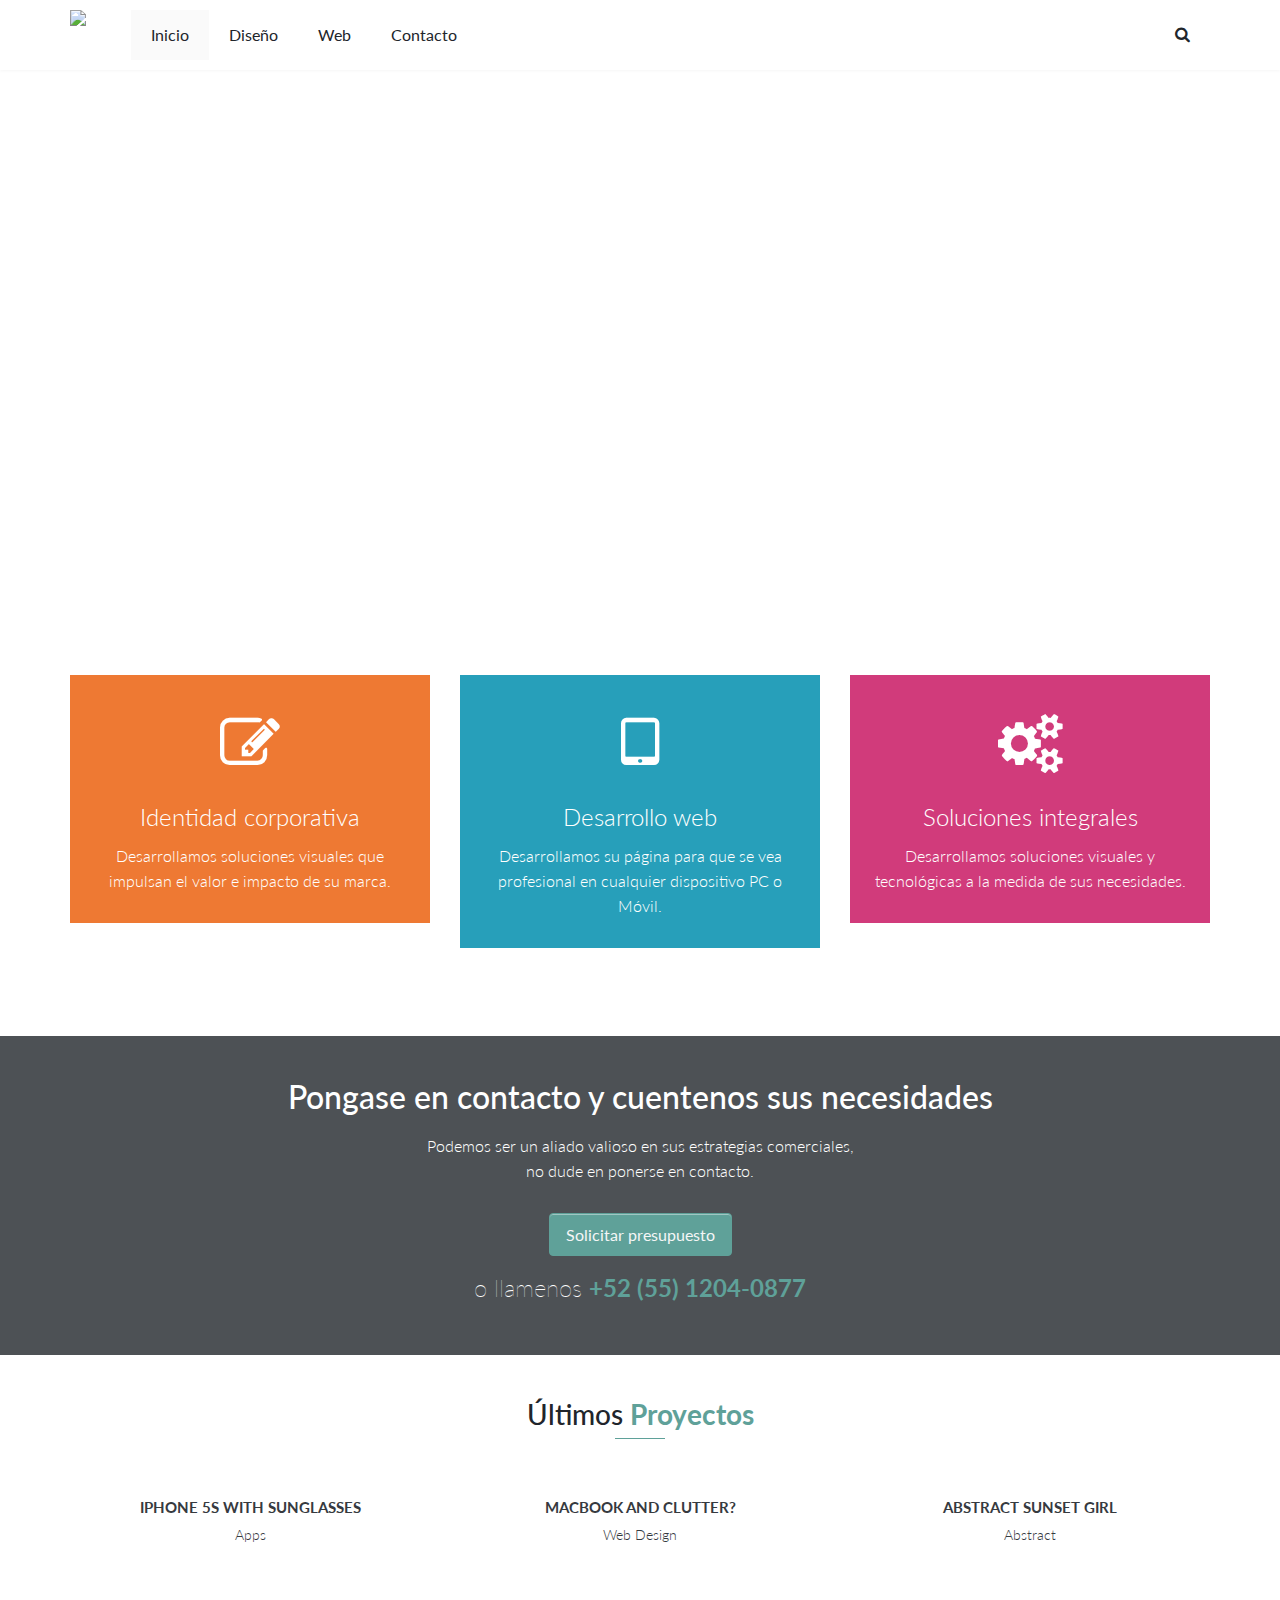
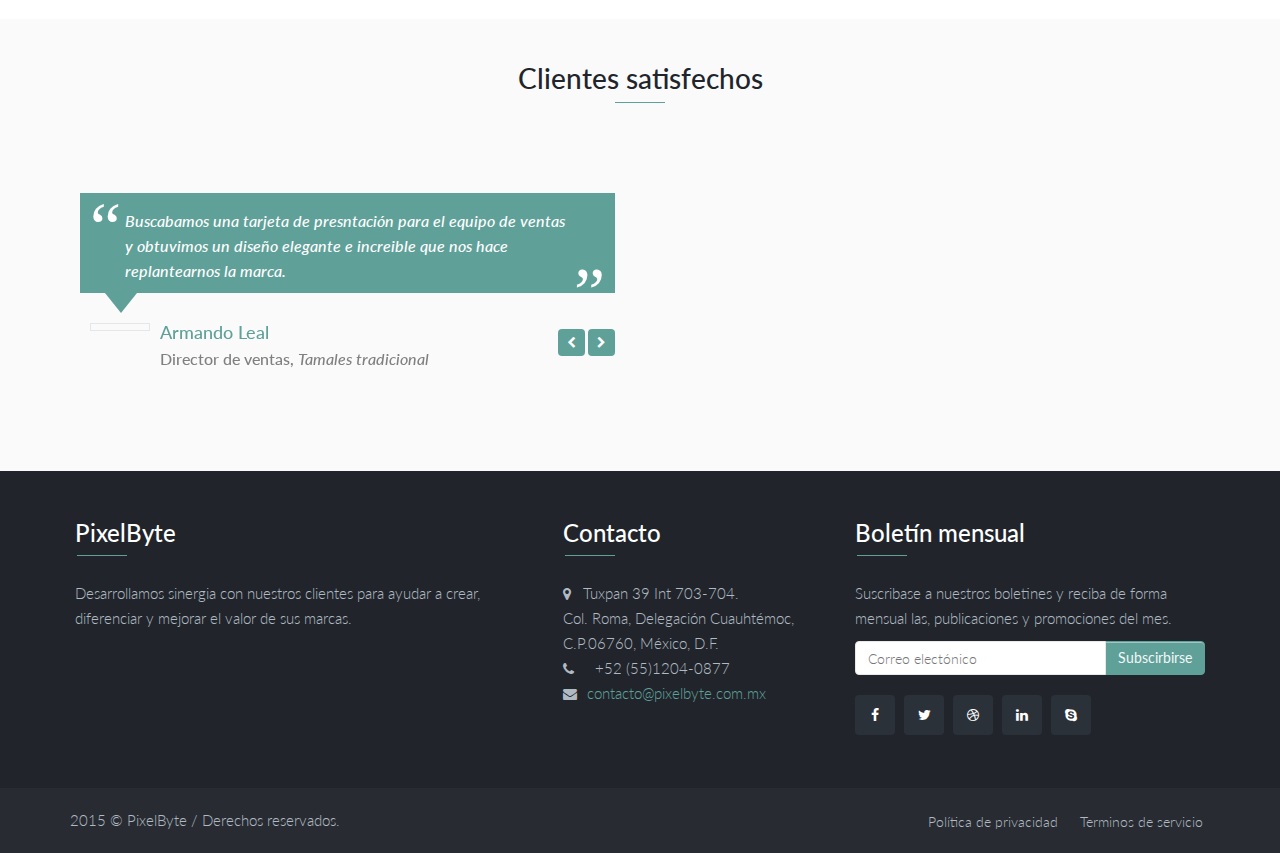
==== commit 741d9e88: "Plantilla semicompletada" ====
--- a/index.html
+++ b/index.html
@@ -60,7 +60,7 @@
             <!-- Inicio Menu -->
             <li class="zm-active"><a>Inicio</a>
                 <ul class="w-200">
-                    <li class="zm-active"><a href="#servicios">Servicios</a></li>
+                    <li><a href="#servicios">Servicios</a></li>
                     <li><a href="#portafolio">Portafolio</a></li>
                     <li><a href="#clientes">Clientes</a></li>
                     <li><a href="#equipo">Equipo</a></li>
@@ -69,19 +69,20 @@
             <!-- /Home Menu -->
             
             <!-- Diseño Menu -->
-            <li><a  href="design.html">Diseño</a>
-                
+            <li ><a href="disenocorporativo.html">Diseño</a>
             </li>
             <!-- /Features Menu -->
             
             <!-- Web -->
-            <li class="zm-content-full"><a  href="web.html">Web</a>
+            <li ><a  href="desarrolloweb.html">Web</a>
             </li>
             <!-- /Pages -->
             
             <!-- Elements -->
+            <!--
             <li class="zm-content-full"><a  href="promocionales.html">Promocionales</a>
             </li>
+            -->
             <!-- /Elements -->
             
             <!-- Blog Menu -->
--- a/css/style.css
+++ b/css/style.css
@@ -21,7 +21,7 @@
 	font-weight: 300;
 }
 
-body { background: url(../img/patterns/pattern-01.png)  repeat; }
+/*body { background: url(../img/patterns/pattern-01.png)  repeat; }*/
 
 /*boxed-layout*/
 .boxed-layout {
@@ -191,7 +191,7 @@
 
 /*BUTTON STYLES*/
 /*default*/
-.pi-btn-default { background: #5FA199; color: #f4f6f6; border: 1px solid #00aeae; box-shadow: inset 0 1px 0px rgba(255,255,255, 0.2); }
+.pi-btn-default { background: #5FA199; color: #f4f6f6; border: 1px solid #5FA199; box-shadow: inset 0 1px 0px rgba(255,255,255, 0.4); }
 .pi-btn-default:hover { background: #00aeae; color: #fff; border: 1px solid #019191; }
 
 /*pink*/
